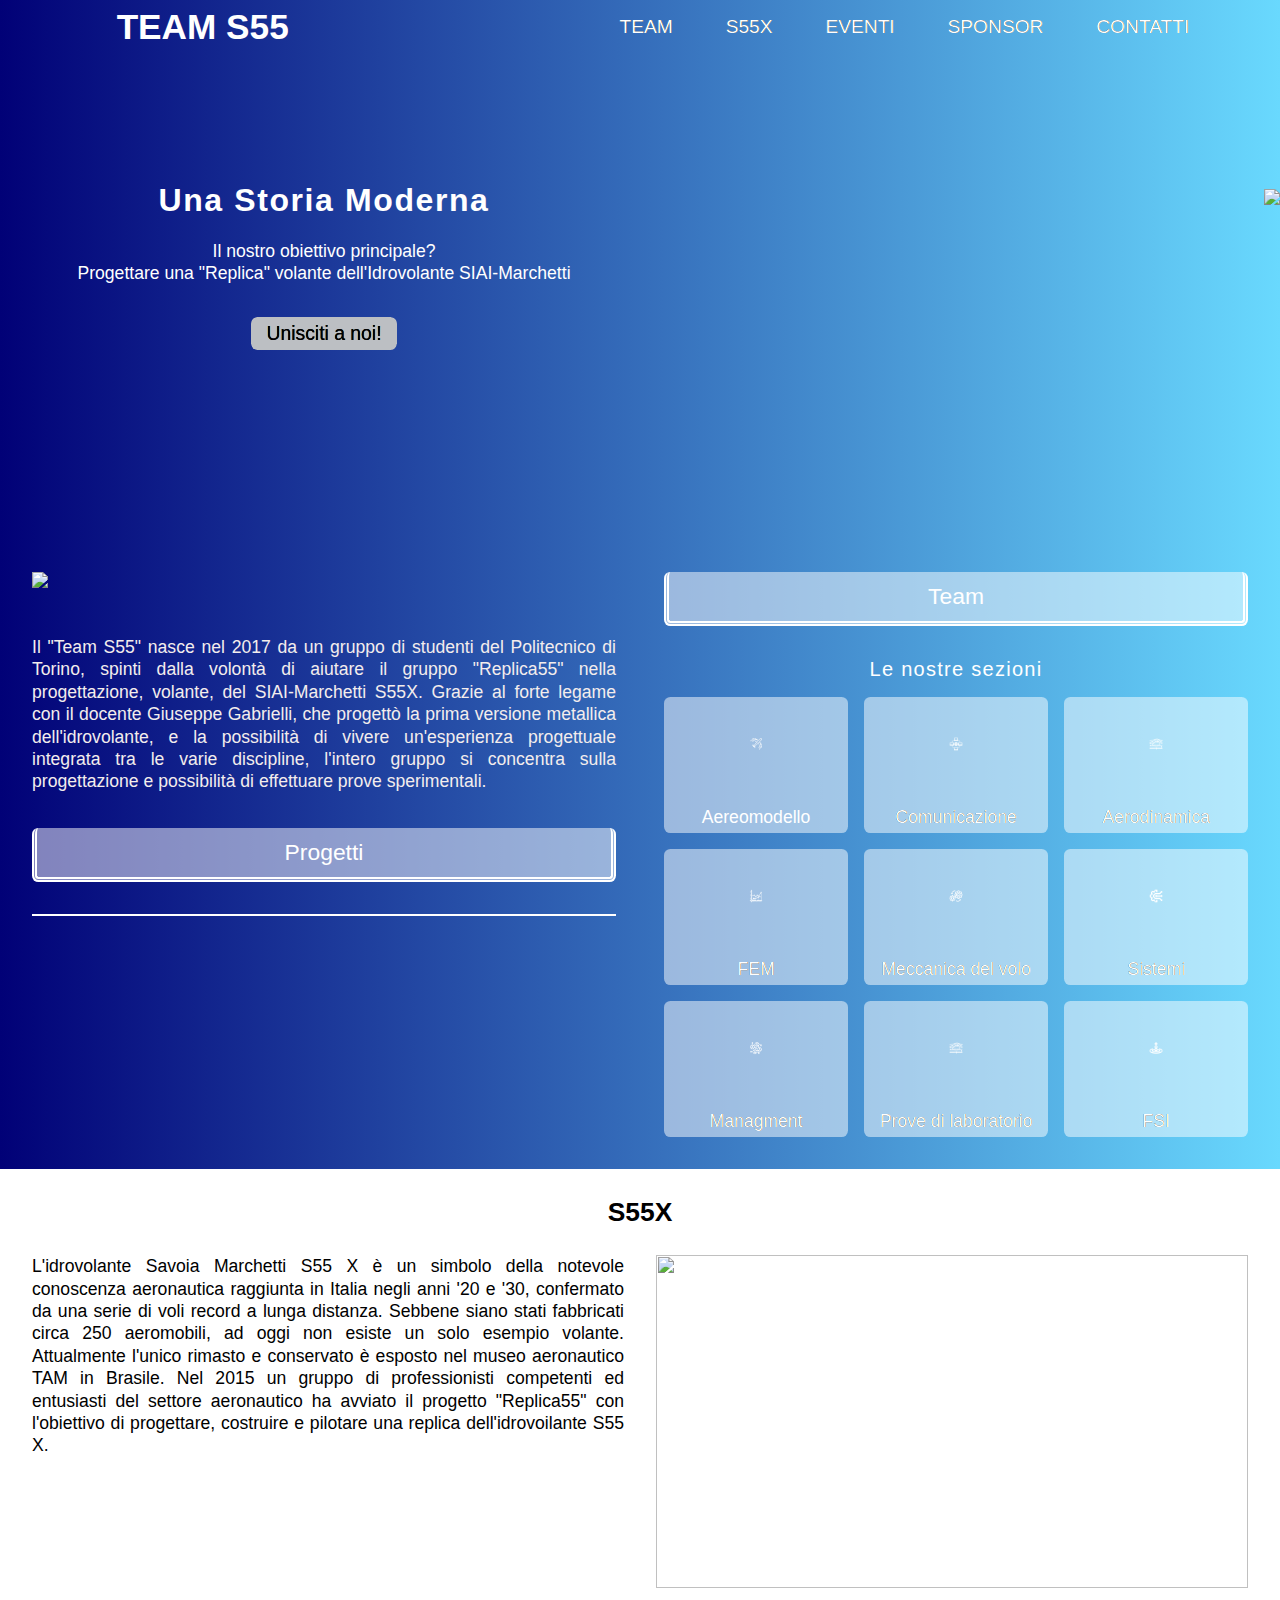
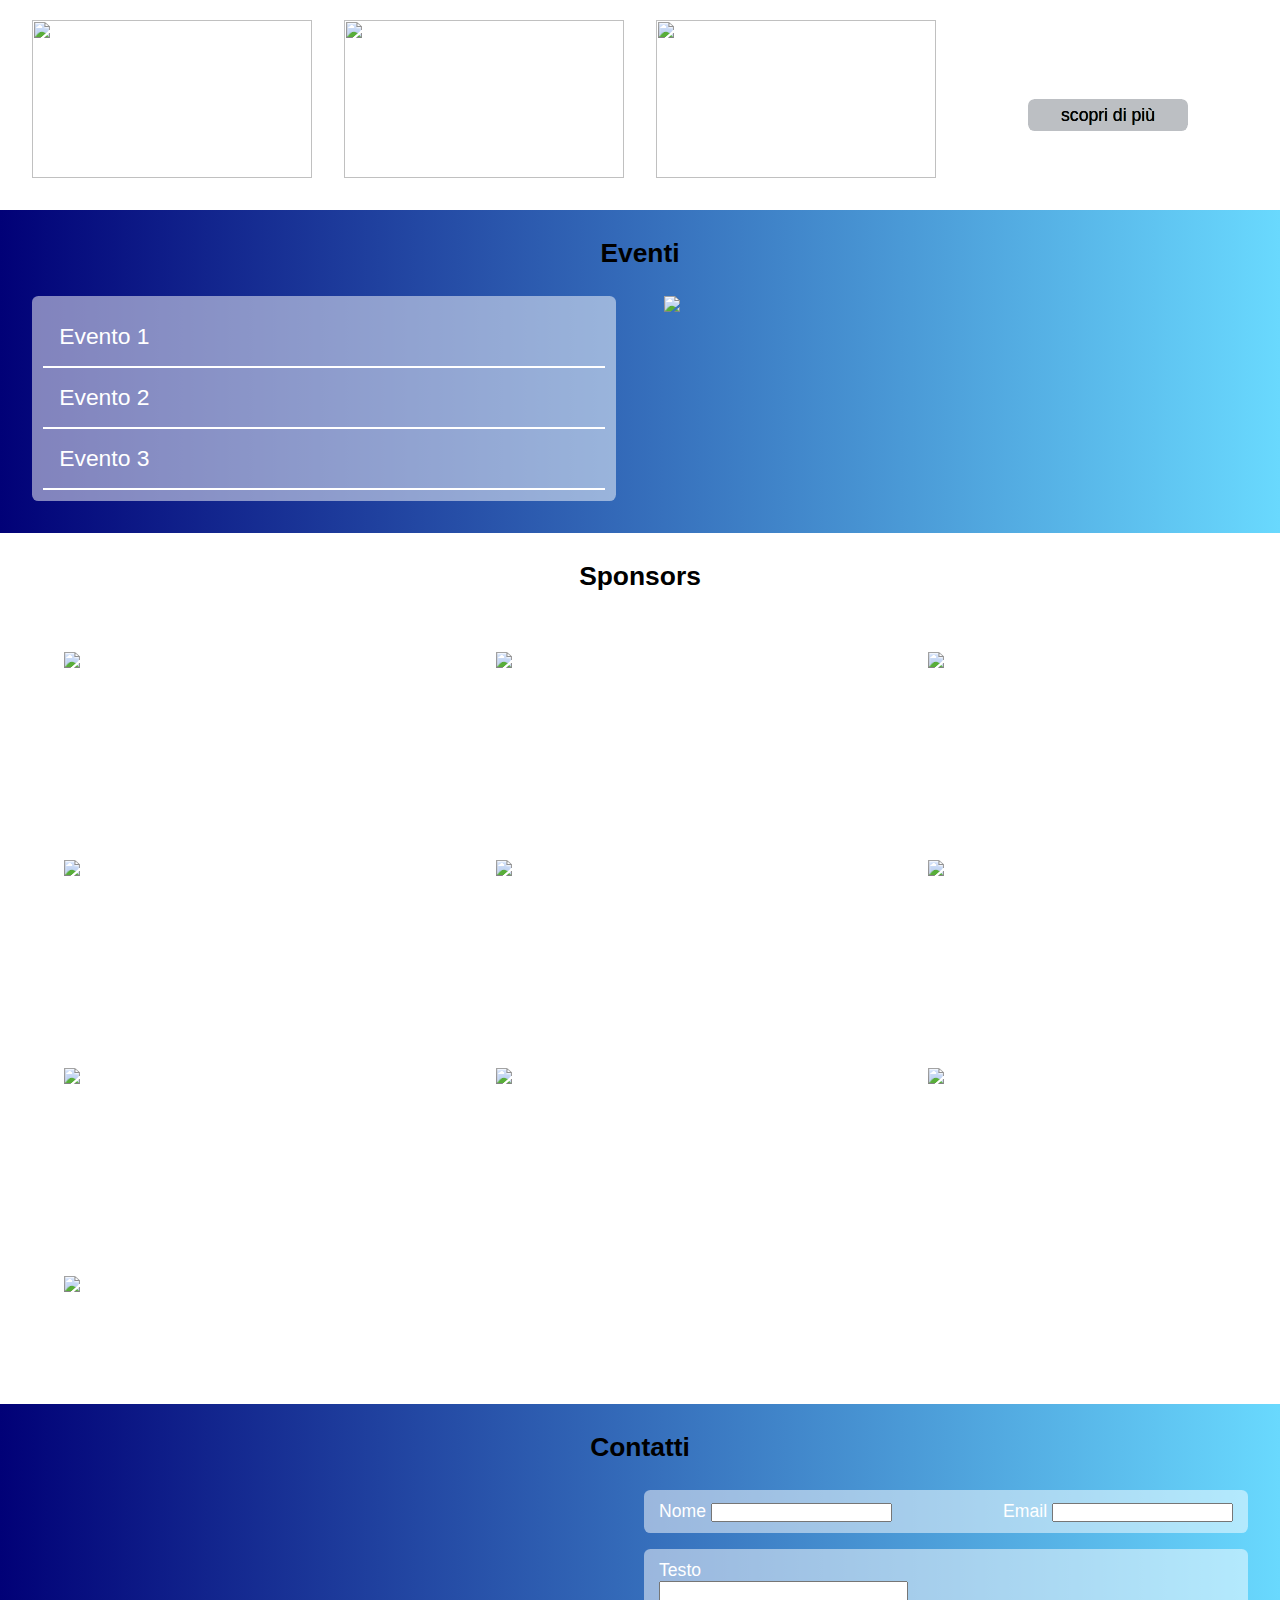
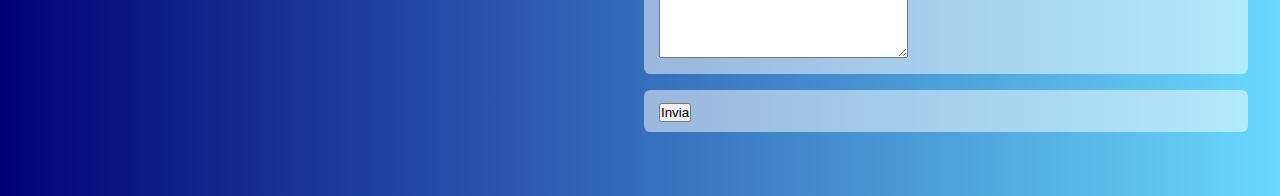
==== index.html @ 8d5e6016 "update 26 sept" ====
<!DOCTYPE html>
<html lang="en">
<head>
    <meta charset="UTF-8">
    <meta http-equiv="X-UA-Compatible" content="IE=edge">
    <meta name="viewport" content="width=device-width, initial-scale=1.0">
   
    <link href ="css/bootstrap-grid.min.css" rel ="stylesheet">
    <script src="js/bootstrap.bundle.js"></script>
    <title>S55</title>
    <link rel="stylesheet" href="index.css">
</head>
<body>
    <div class = "navigation-bar blue-bg ">
        <h1 class = "team-s55">Team S55</h1>
        <input type="checkbox" id = "nav-toggle" class = "nav-toggle">
        <nav>
            <ul class = "links">
                <li><a class="sottolineatura voci" href="#team-description">Team</a></li>
                <li><a class="sottolineatura voci" href="#s55-history">S55x</a></li>
                <li><a class="sottolineatura voci" href="#events">Eventi</a></li>
                <li><a class="sottolineatura voci" href="#sponsor-team">Sponsor</a></li>
                <li><a class="sottolineatura voci" href="#form">Contatti</a></li>
            </ul>
        </nav>
        <label for ="nav-toggle" class="nav-toggle-label">
            <span></span>
        </label>
    </div>
   
    <!-- first introductory page-->
    <header class ="par1 blue-bg">
        <div class="intro stop-growth">
            <h2 class = "title">Una Storia Moderna</h2>
            <p>Il nostro obiettivo principale? <br>Progettare una "Replica" volante dell'Idrovolante SIAI-Marchetti</p>
        <a class="sottolineatura small-button" href="">Unisciti a noi!</a>
        </div>
        <img class = "logo" src= "immagini/Logo_TeamS55_Bianco_Azzurro.png">  
    </header>
    <!--main content of the page organized in 5 different sections (one for each link of the nav)-->
    <main>
        <section id = "team-description" class="blue-bg">
            <div class = "two-cols stop-growth">
                <div class = "container1">
                    <input class="hidden" type="radio" id ="team" name ="com-scomp" checked>
                    <div class="sezioniii">
                        <img src="./img/foto-team.jpg">
                        <p class = "paragrafo">
                            Il "Team S55" nasce nel 2017 da un gruppo di studenti del Politecnico di Torino,
                            spinti dalla volontà di aiutare il gruppo "Replica55" nella progettazione, 
                            volante, del SIAI-Marchetti S55X. Grazie al forte legame con il docente Giuseppe 
                            Gabrielli, che progettò la prima versione metallica dell'idrovolante, e la 
                            possibilità di vivere un'esperienza progettuale integrata tra le varie discipline, 
                            l'intero gruppo si concentra sulla progettazione e possibilità di effettuare prove sperimentali.
                        </p>
                    </div>
                    <input class="hidden" type="radio" id ="aereomodello" name ="com-scomp">
                    <div class="sezioniii">
                        <img src="./img/foto-team.jpg">
                        <p class = "paragrafo">
                            La sezione Aeromodello si occupa della gestione e dell'implementazione dei CAD dell’aeromodello 
                            dell’idrovolante SIAI Marchetti S55 X, gestendo contemporaneamente la realizzazione ed 
                            assemblaggio dell’aeromodello tramite l’utilizzo di stampe 3D, fibra di carbonio, fibra 
                            di vetro ed altri materiali per la lavorazione di compositi.
                        </p>
                    </div>

                    <div>
                        <h2 class ="big-button">Progetti</h2>
                        <hr color="white" noshade>
                    </div> 
                </div>
                <!--markup of the buttons-->
                <div class = "container2">
                    <label for="team">
                        <h2 class = "big-button">Team</h2>
                    </label>
                    <div class="didascalia">Le nostre sezioni</div>
                    <ul class="grid3x3 team-sections">
                        <li>
                            <label for="aereomodello">
                                <img src="./img/sezioni/icona_aeromodello_png.png">
                                <span>Aereomodello</span>
                            </label>
                        </li>
                        <li>
                            <a class="sottolineatura" href="#">
                                <img src="./img/sezioni/icona_comunicazione_png.png">
                                <span>Comunicazione</span>
                            </a>
                        </li>
                        <li>
                            <a class="sottolineatura" href="#">
                                <img src="./img/sezioni/icona_aerodinamica_png.png">
                                <span>Aerodinamica</span>
                            </a>
                        </li>
                        <li>
                            <a class="sottolineatura" href="#">
                                <img src="./img/sezioni/icona_fem_png.png">
                                <span>FEM</span>
                            </a>
                        </li>
                        <li>
                            <a class="sottolineatura" href="#">
                                <img src="./img/sezioni/icona_meccanica_png.png">
                                <span>Meccanica del volo</span>
                            </a>
                        </li>
                        <li>
                            <a class="sottolineatura" href="#">
                                <img src="./img/sezioni/icona_sistemi_png.png">
                                <span>Sistemi</span>
                            </a>
                        </li>
                        <li>
                            <a class="sottolineatura" href="#">
                                <img src="./img/sezioni/icona_management_png.png">
                                <span>Managment</span>
                            </a>
                        </li>
                        <li>
                            <a class="sottolineatura" href="#">
                                <img src="./img/sezioni/icona_aerodinamica_png.png">
                                <span>Prove di laboratorio</span>
                            </a>
                        </li>
                        <li>
                            <a class="sottolineatura" href="#">
                                <img src="./img/sezioni/icone_fsi_png.png">
                                <span>FSI</span>
                    
                            </a>
                        </li>
                    </ul>
                </div>
            </div>
        </section>
        <section>
            <div id = "s55-history" class = "stop-growth">
                <h2>S55X</h2>
                <div class="cols-4">
                    <p class="span-2">
                        L'idrovolante Savoia Marchetti S55 X è un simbolo della notevole conoscenza 
                        aeronautica raggiunta in Italia negli anni '20 e '30, confermato da una serie 
                        di voli record a lunga distanza. Sebbene siano stati fabbricati circa 250 
                        aeromobili, ad oggi non esiste un solo esempio volante. Attualmente l'unico 
                        rimasto e conservato è esposto nel museo aeronautico TAM in Brasile. Nel 2015 
                        un gruppo di professionisti competenti ed entusiasti del settore aeronautico 
                        ha avviato il progetto "Replica55" con l'obiettivo di progettare, costruire 
                        e pilotare una replica dell'idrovoilante S55 X. 
                    </p>
                    <div class="wrap-img span-2">
                        <img class="span-2" src="./immagini/seaplane.jpg"> 
                    </div>
                    <div class="wrap-img"><img src="./immagini/cartina1.jpg"> </div>
                    <div class="wrap-img"><img src="./immagini/cartina2.jpg"></div>
                    <div class="wrap-img"><img src="./immagini/cartina3.jpg"></div>
                    <a class="sottolineatura" href="">scopri di più</a>
            </div>
            </div>
        </section>
        <section id = "events" class = "blue-bg">
            <h2>Eventi</h2>
            <div class = "two-coll-event stop-growth">
                <div class = "events">
                    <ul class="list-group list-group-flush">
                       
                            <li class="list-group-item">
                                Evento 1                     
                            </li>
                           
                        
                        <hr color="white" noshade>
                        <li class="list-group-item">Evento 2</li><hr color="white" noshade>
                        <li class="list-group-item">Evento 3</li><hr color="white" noshade>
                     </ul>
                    </div>
                <div>
                    <img src="./immagini/1.provaSpe.png">
                </div>
            </div>
        </section>
        <section id = "sponsor-team">
            <h2>Sponsors</h2>
            <div class = "sponsors stop-growth">
                <div class = container-img><img src="./immagini/Politecnico_di_Torino_Logo.png"></div>
                <div class = container-img><img src="./immagini/Altair.png"></div>
                <div class = container-img><img src="./immagini/Replica_Logo.png"></div>
                <div class = container-img><img src="./immagini/Ellena.png"></div>
                <div class = container-img><img src="./immagini/Siemens.jpg"></div>
                <div class = container-img><img src="./immagini/hpc.jpeg"></div>
                <div class = container-img><img src="./immagini/AdesGroup.png"></div>
                <div class = container-img><img src="./immagini/SPEM.png"></div>
                <div class = container-img><img src="./immagini/mike_compositi.png"></div>
                <div class = container-img><img src="./immagini/BETA_Logo.png"></div>
            </div>
        </section>
        <!--form-->
        <section id = "form" class="blue-bg">
            <div class="stop-growth">
                <h2>Contatti</h2>
                <div class = "double-col">
                    <div class = "maps">
                        <iframe src="https://www.google.com/maps/embed?pb=!1m18!1m12!1m3!1d2818.153163413946!2d7.660182915169027!3d45.06240397909824!2m3!1f0!2f0!3f0!3m2!1i1024!2i768!4f13.1!3m3!1m2!1s0x478620b85cabc337%3A0xd97006264fbdaf1b!2sPolitecnico%20di%20Torino!5e0!3m2!1sit!2sit!4v1663672976585!5m2!1sit!2sit" width="250" height="200" style="border:0;" allowfullscreen="" loading="lazy" referrerpolicy="no-referrer-when-downgrade"></iframe>
                    </div>
                    <div class = "contatti">
                        <div class = "four-rows">
                            <div class = "textbox contacts">
                                <div class = "nome">
                                    <label>Nome</label>
                                    <input type="text"/>
                                </div>
                                <div class = "email">
                                    <label>Email</label>
                                    <input type="email"/>
                                </div> 
                            </div>
                            <div class = "textbox">
                                <label>Testo</label> <br>
                                <textarea rows="5" cols = "29">
                                </textarea> 
                            </div>
                            <div class = "textbox"> <input type="submit"value="Invia"/></div>
                            <div>
                                <div class="image-div">
                                    <img class="social-logo" src="./immagini/facebook.png">
                                </div>
                                <div class="image-div">
                                    <img class="social-logo" src="./immagini/instagram.png">
                                </div>
                                <div class="image-div">
                                    <img class="social-logo" src="./immagini/LINKEDIN-LOGOPNG1.png">
                                </div>
                            </div>
                        </div>
                        
                    </div> 
                </div> 
            </div>   
        </section>
    </main>
    <button id = "back-to-top" class="back-to-top"><img src = "immagini/up-chevron.png"></button>
    <script src="main.js"></script>
</body>
</html>
---- index.css ----
/*reset everything*/
* {
    margin: 0;
    padding: 0;
    box-sizing: border-box;
    
}
/* background*/

.blue-bg {
    background: linear-gradient(to right, rgb(1, 1, 119), rgb(105, 217, 254) );
}

/*buttons general style*/

.sottolineatura {
    text-decoration: none;
    --s: 0.15em;   /* the thickness of the line */
    --c: rgb(1, 1, 119); /* the color */
    
    color: #0000;
    padding-bottom: var(--s);
    background: 
      linear-gradient(90deg,var(--c) 50%,#000 0) calc(100% - var(--_p,0%))/200% 100%,
      linear-gradient(var(--c) 0 0) 0% 100%/var(--_p,0%) var(--s) no-repeat;
    -webkit-background-clip: text,padding-box;
            background-clip: text,padding-box;
    transition: 0.5s;
}

.sottolineatura:hover{
    --_p: 100%
}

.stop-growth {
    display: block;
    max-width: 130ch;
    margin-left: auto;
    margin-right: auto;
}

.small-button {
    place-self: center;
    background-color: #bcbfc3;
    color: black;
    padding: 5px 15px;
    text-decoration: none;
    border-radius: .4rem;
    cursor: pointer;
    display: inline-block;
}

/*navbar*/


.navigation-bar{
    text-align: center;
    position: absolute;
    z-index: 999;
    width: 100%;
    padding: 1rem;
}

.nav-toggle-label span,
.nav-toggle-label span::before,
.nav-toggle-label span::after {
    display: block;
    background: white;
    height: 2px;
    width: 1.8em;
    border-radius: 2px;
    position: relative;
}

.nav-toggle-label span::before,
.nav-toggle-label span::after{
    content: '';
    position: absolute;
}


.nav-toggle-label span::before{
    bottom: 7px;
}

.nav-toggle-label span::after{
    top:7px
}


nav {
    margin-top: 1rem;
    position: absolute;
    text-align: left;
    top: 50%;
    width: 100%;
    transform: scale(1,0);
    transform-origin: top;
    transition: transform 400ms ease-in-out;
}

.nav-toggle {
    display: none;
}

.nav-toggle-label {
    position: absolute;
    top:0;
    left:0;
    margin-left: 1.5em;
    
    height: 100%;
    display: flex;
    align-items: center;
}



nav ul {
    margin: 0;
    padding: 0;
    list-style: none;
}

nav li {
    margin-bottom: 1em;
    margin-left: 1em;

}

nav a {
    color: white;
    text-decoration: none;
    font-size: 1.2rem;
    font-family:Arial, Helvetica, sans-serif;
    text-align: justify;
    text-transform: uppercase;
    opacity: 0;
    transition: opacity 150ms ease-in-out;

}
.voci {
    color: white;
}

.team-s55 {
    color: white;
    text-decoration: none;
    font-size: 2.2rem;
    font-family:Arial, Helvetica, sans-serif;
    text-transform: uppercase;
}

.nav-toggle:checked ~ nav {
    transform: scale(1,1);
    background-color: rgba(256, 256, 256,0.2);
    -webkit-backdrop-filter: blur(5px);
    backdrop-filter: blur(5px);
}

.nav-toggle:checked ~ nav a {
    opacity: 1;
    transition: opacity 250ms ease-in-out 250ms;
    
}



/*adapt to larger screens*/
@media (min-width: 1100px) {
    .nav-toggle-label{
        display: none;
    }

    .navigation-bar{
        display: grid;
        grid-template-columns: 5fr auto minmax(800px,3fr) 1fr;
    }

    nav {
        all: unset;
        grid-column: 3/4 ;
        display: flex;
        justify-content: flex-end;
        align-items: center;

    }
    
    nav a {
        opacity: 1;
    }

    nav ul {
        display: flex;
        flex-direction: row;
       
    }

    nav li {
        margin-left:3em;
        margin-bottom: 0;
       
    }
}

/*back to top button*/
.back-to-top{
    display: none;
    position: fixed;
    bottom: 20px;
    right: 20px;
    font-size: 1fr;
    cursor: pointer;
    outline: none;
    border: 3px solid  rgb(1, 1, 119);
    background-color: rgba(105, 217, 254, 0.5);
    border-radius: 50%;
    transition-duration: 0.2s;
    transition-timing-function: ease-in-out;
}

.back-to-top img {
    object-fit: cover;
    display: block;
    height: 1rem;
    align-items: center;
    margin-left: unset;
}
/*introductory page styling*/

.intro{
    margin-top: 10rem;
    text-align: center;
}

header img {
    position: absolute;
    bottom: 0;
    right: 0;
    max-width: 100%;
    max-height: 75%;
    display: block;
    margin-left: auto;
}

header a{
    background-color: #858ea8;
    color: white;
    font: 1.1em sans-serif;
    padding: 10px 17px;
    text-decoration: none;
    border-radius: .4rem;
    cursor: pointer;
    display: inline-block;
    
}
body {
    font-family:Arial, Helvetica, sans-serif;
    color: black;
    font-size: 1.1rem;
    text-align: justify;
    line-height: 1.4rem;
}


.par1{
    color:white;
    height: 60vh;
    position: relative;
    padding: 2rem;
    display: grid;
    grid-template-columns: 1fr 1fr;
    column-gap: 3rem;
    
}


h2 {
    margin-bottom: 2rem;
    text-align: center;
    
}

.title {
    line-height: 1rem;
    font-weight: bold;
    font-size: 2rem;
    letter-spacing: 0.1rem;
}

.logo{
    object-fit: cover;
    display: block;
    height: 65%;
}

.big-button{
    background-color: #ffffff80;
    color: white;
    font: 1.3em sans-serif;
    padding: 0.7rem;
    border-radius: .4rem;
    border-left-style: double;
    border-bottom-style: double;
    border-right-style: double;
    border-width: 0.35rem;
}

.par1 p{
    margin-bottom: 2rem;
    font-size: 1.1rem;
}

section {
    padding: 2rem;
}


/*making it responsive*/

@media (max-width:50rem){
    .par1{
        display: flex;
        flex-direction: column;
        align-items: center;
        align-self: center;
        height: unset;
    }

    .par1 img{
        position: relative;
        /* margin-left: unset; */
        margin-top: 0.7rem;
    }

    .title {
        font-weight: bold;
        font-size: 1.6rem;
    }
    .par1 a {
        padding: 0.7rem;
    }

    .logo{
        object-fit: cover;
        display: block;
        height: 17rem;
        align-items: center;
        margin-left: unset;
    }
}

/*section team styling*/

.container1 p {
    padding-top: 3rem;
}

.two-cols {
    color: #f3eded;
    display: grid;
    grid-template-columns: 1fr 1fr;
    column-gap: 3rem;
}

.two-cols img{
    position: relative;
    width: 100%;
    object-fit: cover;
    display: block;
}

.didascalia {
    color: white;
    text-align: center;
    font-size: 1.25rem;
    letter-spacing: 0.08rem;
}

.hidden {
    position: absolute;
    top: 0;
    left: 0;
    width: 0;
    height: 0;
    opacity: 0;
    transform: scale(0);
}

.paragrafo {
    margin-bottom: 2.2rem;
}

.grid3x3 {
    margin-top: 1rem;
    display: grid;
    grid-template-columns: repeat(3, 1fr);
    grid-template-rows: repeat(3, 1fr);
    gap: 1rem;
}

.team-sections {
    list-style: none;
}
.team-sections > li {
    background-color: #ffffff80;
    border-radius: .4rem;
}
.team-sections > li > label,
.team-sections > li > a {
    display: flex;
    flex-direction: column;
    align-items: center;
    padding: .3rem;
    border-radius: .4rem;
}
.team-sections img {
    height: 6rem;
    width: 6rem;
    object-fit: cover;
    display: block;
}

.team-sections span {
    color: white;
    display: block;
    text-align: center;
    padding-top: 0.5rem;
}   


.container1 {
    position: relative;
}
.sezioniii{
    display: none;
}
input:checked + div {
    display: block;
}

.container2 label {
    margin: 0;
}
    

/*making it resposive*/
@media (max-width:50rem) {
    
    .two-cols {
        display: flex;
        flex-direction: column;
    }

    .container1 p {
        padding-top: 1.7rem;
    }

    .container2 h2 {
        margin-top: 1.7rem;
    }

    .grid3x3 {
        display: flex;
        flex-direction: column;
    }
}

/* s55x */

.cols-4 {
    display: grid;
    grid-template-columns: repeat(4, 1fr);
    max-width: 100%;
    gap: 2rem;
}
.span-2 {
    grid-column: span 2;
}
.cols-4 a {
    place-self: center;
    background-color: #bcbfc3;
    color: black;
    padding: 5px 15px;
    text-decoration: none;
    border-radius: .4rem;
    cursor: pointer;
    display: inline-block;
    margin-top: 2rem;
    height: 2rem;
    width: 10rem;
    text-align: center;
}
.wrap-img {
    width: 100%;
    padding-top: 56.25%;
    position: relative;
  
}
.wrap-img > img {
    position: absolute;
    inset: 0;
    width: 100%;
    height: 100%;
    object-fit: cover;
}


/*making it responsive*/

@media (max-width:50rem) {
    .cols-4{
        display: flex;
        flex-direction: column;
        flex-wrap: wrap;
    }
}

/*sponsor section styling*/

.sponsors {
    display: grid;
    grid-template-columns: repeat(3,1fr);
    gap: 5rem;
    align-items: center;
}

.sponsors img {
    display: flex;
    padding: 2rem;
    flex-wrap: wrap;
    height: 8rem;
    width: auto;
    object-fit: cover;
    display: block;
    align-items: center;
    background-color: white;
    
}


/*making it responsive*/
@media (min-width:50rem) and (max-width: 70rem){
    .sponsors{
        display: grid;
        grid-template-columns: repeat(2,1fr);
    }

    .sponsors img{
        align-self: center;
        width: 20rem;
        padding: 1rem;
        height: auto;
    }
}

@media (max-width:50rem){
    .sponsors img{
        align-self: center;
        width: 20rem;
        padding: 1rem;
        height: auto;
    }

    .sponsors{
        margin-right: 0em;
        display: flex;
        flex-direction: column;
        flex-wrap: wrap;
    }

}

/*eventi section styling*/
.two-coll-event {
    color: white;
    display: grid;
    grid-template-columns: repeat(2,1fr);
    column-gap: 3rem;
}

.two-coll-event img {
    position: relative;
    width: 100%;
    object-fit: cover;
    display: block;
}

.events{
    background-color: #ffffff80;
    color: white;
    font: 1.3em sans-serif;
    padding: 0.7rem;
    border-radius: .4rem;
    border-width: 0.35rem;
}

.list-group-item{
    list-style: none;
    padding: 1rem;
    
}




/*making it responsive*/
@media (max-width:50rem) {
    .two-coll-event{
        display: flex;
        flex-direction: column;
        flex-wrap: wrap;
    }
    .events{
        margin-bottom: 3rem;
    }

} 



/*contatti section styling*/

.contatti{
    color: white;
}

.double-col{
    display: grid;
    grid-template-columns: 1fr 1fr;
    gap: 0.5rem;
}

.image-div{
    float:right;
    margin-right:10px;
    max-width: 20%;
    max-height: 20%;
  }
  

.social-logo{
    height: 1rem;
    width: 1rem;
    object-fit: cover;
    display: block;
}

.four-rows{
    display: grid;
    grid-template-rows: repeat(4, auto) ;
    gap: 1rem;
    align-items: center;
}

.textbox email {
    align-items: end;
}

.textbox {
    background-color: #ffffff80;
    border-radius: .4rem;
    align-items: center;
    padding: 10px 15px;
}

.contacts {
    display: flex;
    flex-direction: row;
    justify-content: space-between;
}



.maps {
    max-width: 300px;
    max-height: 200px;
}

/*making it responsive*/
@media (max-width:50rem) {
    .double-col {
        display: flex;
        flex-direction: column;
        align-self: center;
    }

    .four-rows {
        display: flex;
        flex-direction: column;
        align-items: center;
    }

.contacts{
    display: flex;
    flex-direction: column;
}

    .maps {
       align-self: center;
    }

    .social-logo{
        height: 1.5rem;
        width: 1.5rem;
        object-fit: cover;
        display: block;
    }

}
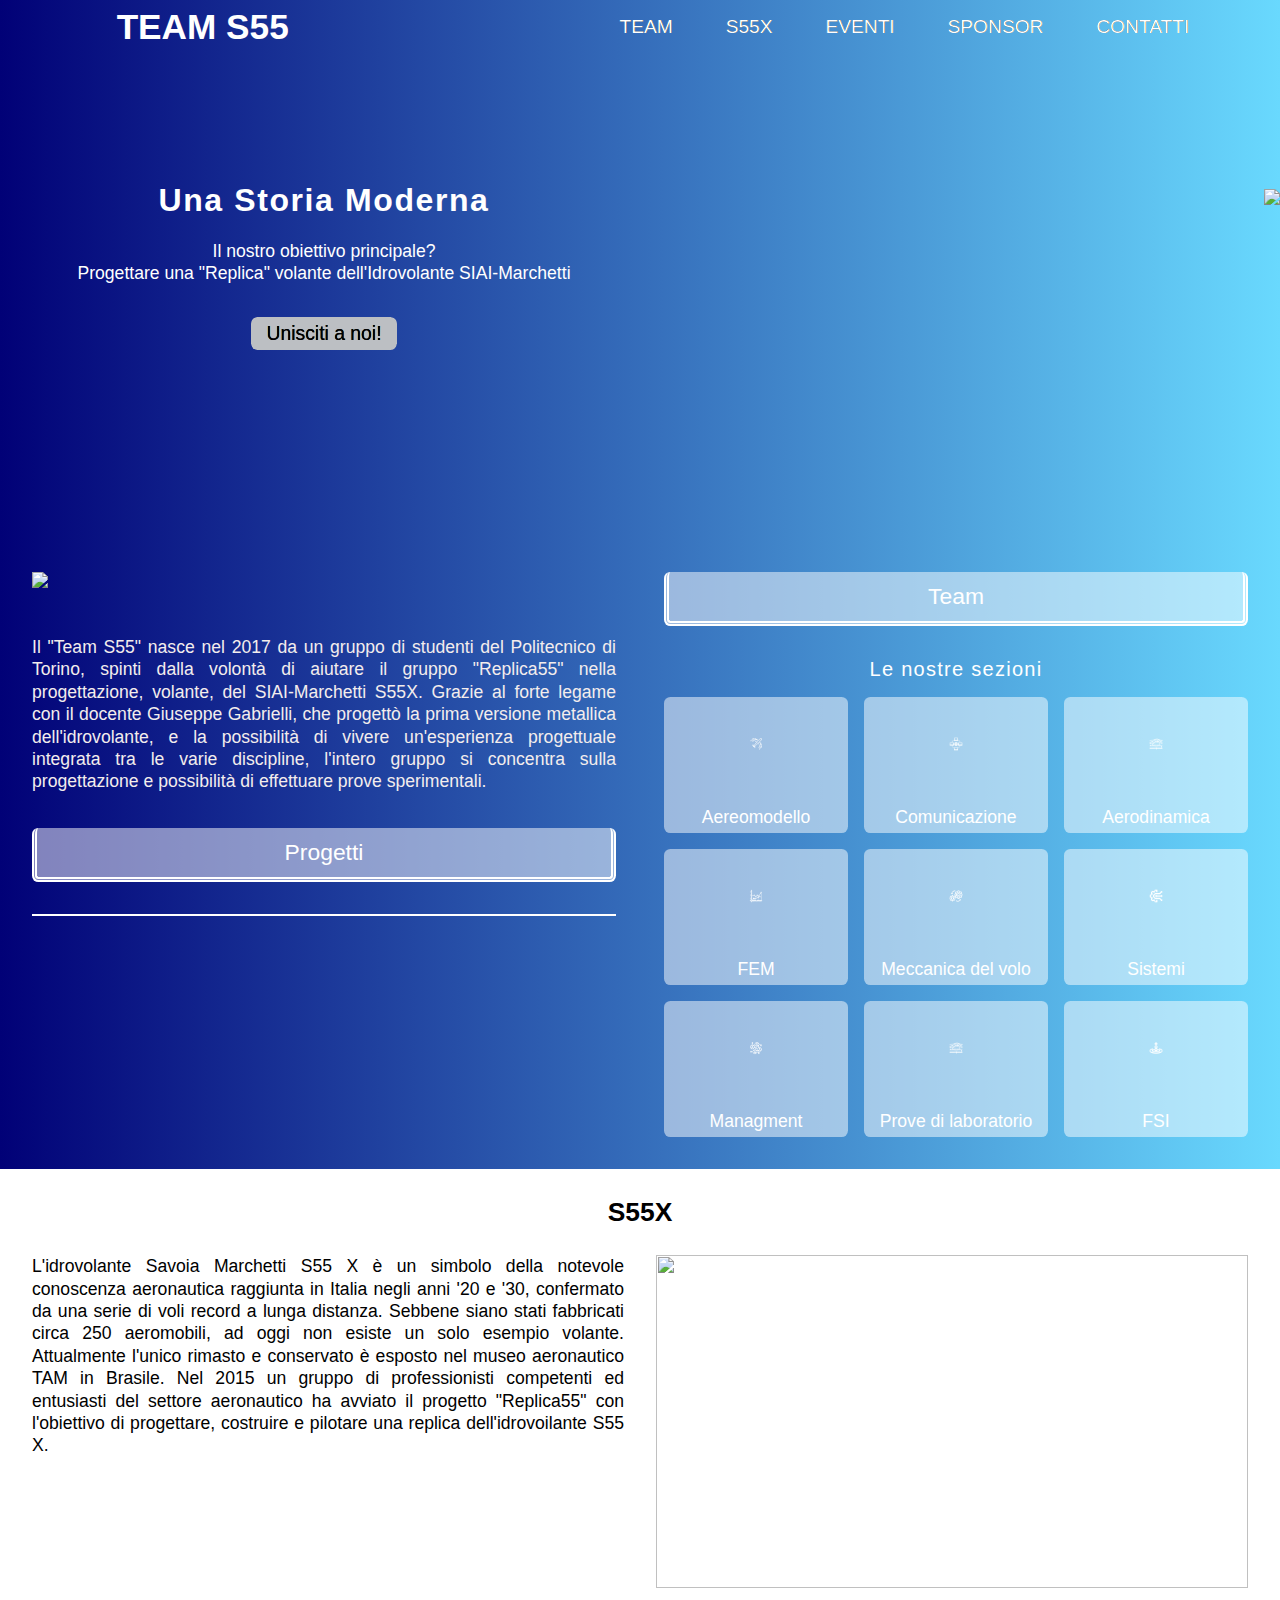
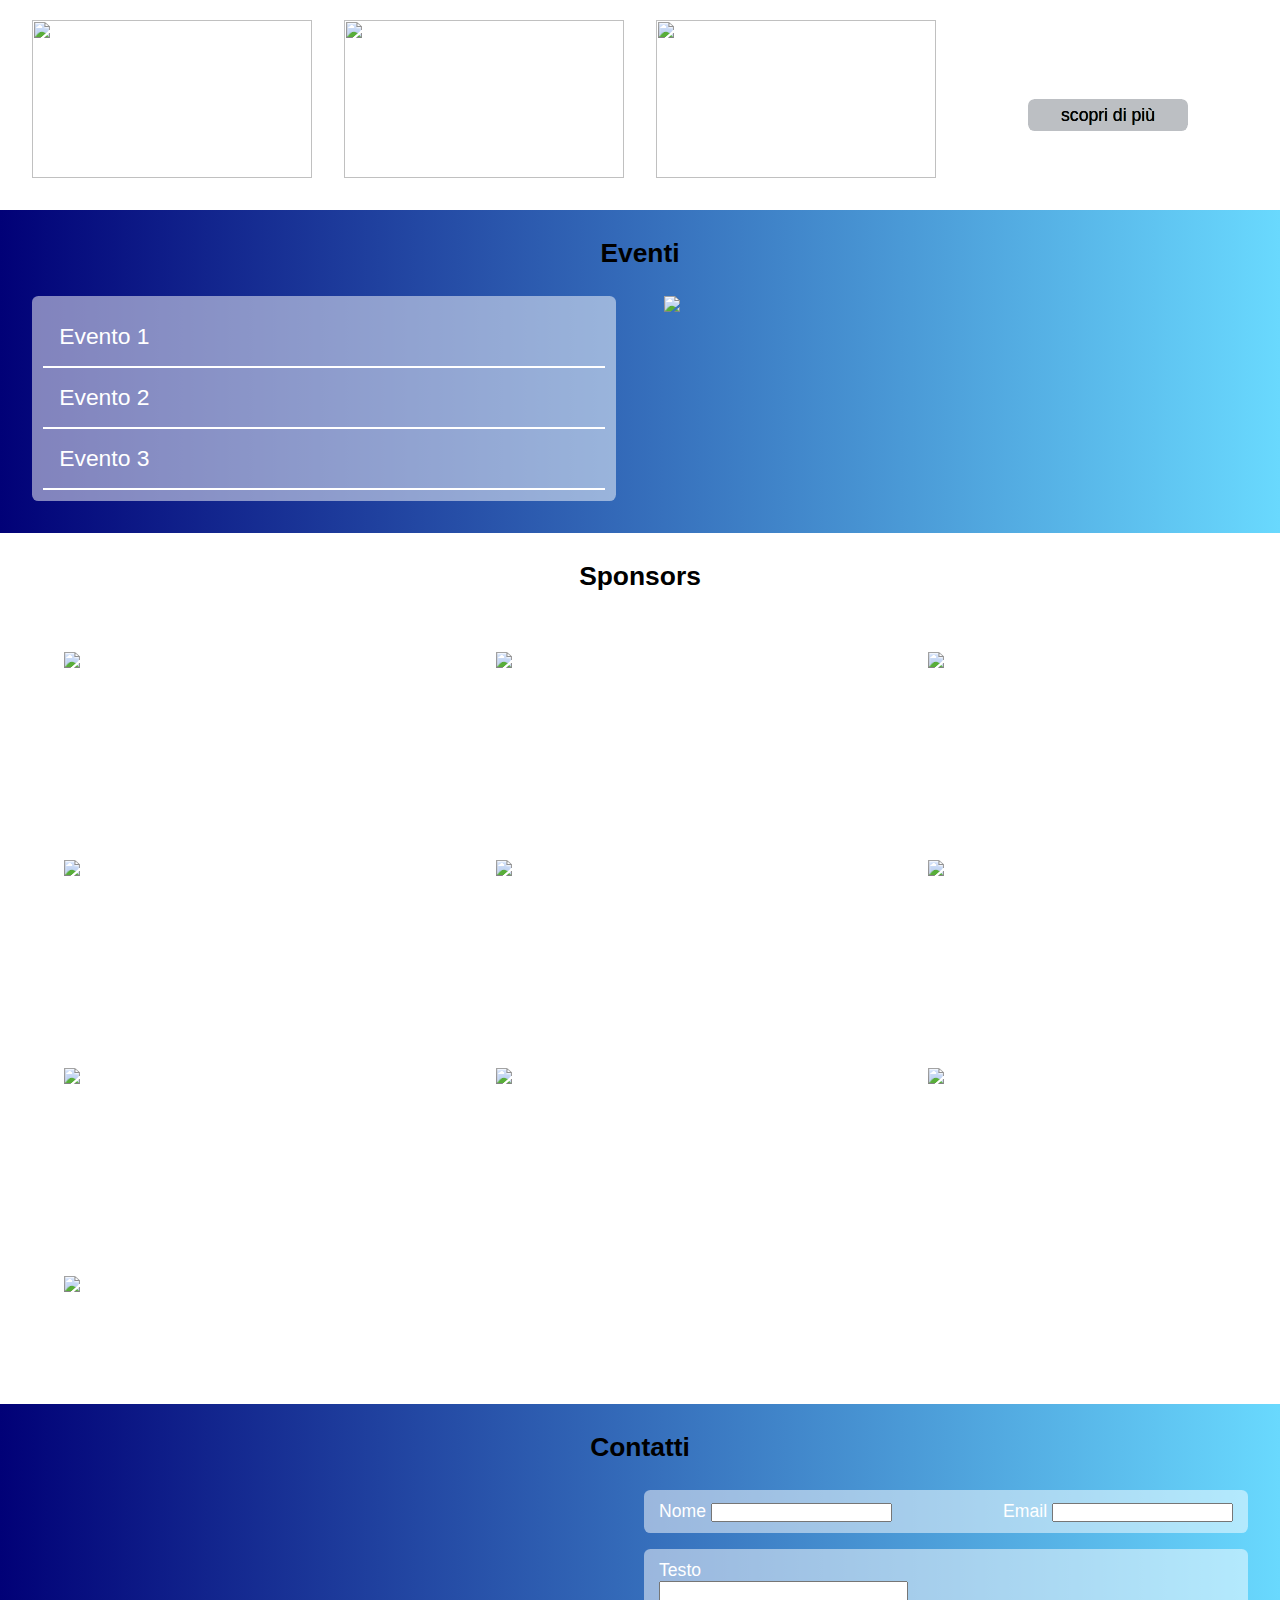
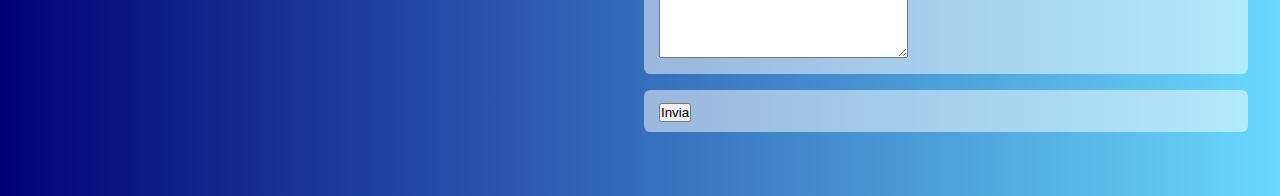
==== commit 994653d1: "desktop version section" ====
--- a/index.html
+++ b/index.html
@@ -64,6 +64,106 @@
                             di vetro ed altri materiali per la lavorazione di compositi.
                         </p>
                     </div>
+                    <input class="hidden" type="radio" id ="comunicazione" name ="com-scomp">
+                    <div class="sezioniii">
+                        <img src="./img/foto-team.jpg">
+                        <p class = "paragrafo">
+                            La sezione "Comunicazione" si occupa della promozione e modalità di fruizione di tutti i 
+                            progetti del team partendo dalla creazione grafica all’utilizzo di social e Web, organizza 
+                            e gestisce eventi legati al team e alla sua crescita. Lo scopo di questa sezione è permettere 
+                            al Team di farsi conoscere e raggiungere il pubblico in modo originale e diretto.   
+                        </p>
+                    </div>
+                    <input class="hidden" type="radio" id ="aereodinamica" name ="com-scomp">
+                    <div class="sezioniii">
+                        <img src="./img/foto-team.jpg">
+                        <p class = "paragrafo">
+                            La sezione "Aerodinamica" esegue analisi sull'aeromodello utilizzando software commerciali 
+                            di fluidodinamica computazionale (CFD), simulando il moto in diverse fasi di volo e secondo 
+                            diverse condizioni operative. L’utilizzo di queste analisi consente di valutare le proprietà 
+                            aerodinamiche, i coefficienti aerodinamici del velivolo e le distribuzioni di pressione 
+                            intorno al corpo al fine di valutare i carichi agenti.
+                        </p>
+                    </div>
+                    <input class="hidden" type="radio" id ="fem" name ="com-scomp">
+                    <div class="sezioniii">
+                        <img src="./img/foto-team.jpg">
+                        <p class = "paragrafo">
+                            La sezione "FEM" è responsabile dell'esecuzione delle analisi strutturali statiche e 
+                            dinamiche delle tre strutture principali oggetto di studio: modello full scale, aeromodello 
+                            (scala 1:8) e strutture di supporto per le prove di laboratorio. La sezione usufruisce del 
+                            supporto di aziende come BETA s.r.l. che ci fornisce le ricerche del software ANSA, utili 
+                            allo studio delle analisi.
+                        </p>
+                    </div>
+                    <input class="hidden" type="radio" id ="mdv" name ="com-scomp">
+                    <div class="sezioniii">
+                        <img src="./img/foto-team.jpg">
+                        <p class = "paragrafo">
+                            La sezione si occupa dello studio sull'effetto di azioni aerodinamiche e propulsive 
+                            sul velivolo in diverse condizioni di volo tramite
+                            modelli di calcolo per una valutazione preliminare delle
+                            prestazioni in volo dell'aeromodello. Essa integra i propri dati con 
+                            quelli della sezione Aerodinamica e svolge un monitoraggio costante
+                            del Weight & Balance del velivolo.
+                        </p>
+                    </div>
+                    <input class="hidden" type="radio" id ="sistemi" name ="com-scomp">
+                    <div class="sezioniii">
+                        <img src="./img/foto-team.jpg">
+                        <p class = "paragrafo">
+                            La sezione si occupa della progettazione dello schema elettrico e dei componenti
+                            elettronici che "danno vita" al velivolo tramite test di laboratorio per ogni componente 
+                            specifico e simulazioni numeriche con modelli matematici.
+                            Da quest'anno è nata l'esigenza di implementare un autopilota in grado
+                            di rendere il volo più sicuro che ci consentirà di rendere il volo completamente
+                            autonomo.
+                        </p>
+                    </div>
+                    <input class="hidden" type="radio" id ="managment" name ="com-scomp">
+                    <div class="sezioniii">
+                        <img src="./img/foto-team.jpg">
+                        <p class = "paragrafo">
+                            Da questa sezione prendono vita iniziative e progetti ben strutturati.
+                            Essa si occupa di tutta la gestione del team come: organizzazione del 
+                            budget, ricerca di partnership e collaborazioni, organizzazione di 
+                            eventi divulgativi, sportello di HR, comunicazione interna e 
+                            trasversale tra le varie sezioni 
+                        </p>
+                    </div>
+                    <input class="hidden" type="radio" id ="pdl" name ="com-scomp">
+                    <div class="sezioniii">
+                        <img src="./img/foto-team.jpg">
+                        <p class = "paragrafo">
+                            Si occupa di ideare, progettare e realizzare test di laboratorio.
+                            Raccoglie dati sul comportamento reale del velivolo, in scala, 
+                            sia per dare dei riferimenti alle valutazioni sulle capacità operative.
+                            In collaborazione con FSI, realizza una prova di impatto verticale
+                            di un cuneo flessibile in acqua
+                        </p>
+                    </div>
+                    <input class="hidden" type="radio" id ="fsi" name ="com-scomp">
+                    <div class="sezioniii">
+                        <img src="./img/foto-team.jpg">
+                        <p class = "paragrafo">
+                            La sezione Analisi interazioni fluido-struttura si occupa di indagare
+                            sul comportamento di diverse strutture a seguito di interazione
+                            tra lo scafo ed il fluido.
+                            Svolge studi sui possibili materiali dello scafo in relazione all'impatto
+                            durante l'atterraggio, fa attività di ricerca e scrittura di paper, studia
+                            le concentrazioni sulle pressioni dimensionanti la struttura.                            
+                        </p>
+                    </div>
+                    <input class="hidden" type="radio" id ="aereomodello" name ="com-scomp">
+                    <div class="sezioniii">
+                        <img src="./img/foto-team.jpg">
+                        <p class = "paragrafo">
+                            La sezione Aeromodello si occupa della gestione e dell'implementazione dei CAD dell’aeromodello 
+                            dell’idrovolante SIAI Marchetti S55 X, gestendo contemporaneamente la realizzazione ed 
+                            assemblaggio dell’aeromodello tramite l’utilizzo di stampe 3D, fibra di carbonio, fibra 
+                            di vetro ed altri materiali per la lavorazione di compositi.
+                        </p>
+                    </div>
 
                     <div>
                         <h2 class ="big-button">Progetti</h2>
@@ -84,53 +184,52 @@
                             </label>
                         </li>
                         <li>
-                            <a class="sottolineatura" href="#">
+                            <label for = "comunicazione">
                                 <img src="./img/sezioni/icona_comunicazione_png.png">
                                 <span>Comunicazione</span>
-                            </a>
-                        </li>
-                        <li>
-                            <a class="sottolineatura" href="#">
+                            </label>
+                        </li>
+                        <li>
+                            <label for ="aereodinamica">
                                 <img src="./img/sezioni/icona_aerodinamica_png.png">
                                 <span>Aerodinamica</span>
-                            </a>
-                        </li>
-                        <li>
-                            <a class="sottolineatura" href="#">
+                            </label>
+                        </li>
+                        <li>
+                            <label for = "fem">
                                 <img src="./img/sezioni/icona_fem_png.png">
                                 <span>FEM</span>
-                            </a>
-                        </li>
-                        <li>
-                            <a class="sottolineatura" href="#">
+                            </label>
+                        </li>
+                        <li>
+                            <label for = "mdv">
                                 <img src="./img/sezioni/icona_meccanica_png.png">
                                 <span>Meccanica del volo</span>
-                            </a>
-                        </li>
-                        <li>
-                            <a class="sottolineatura" href="#">
+                            </label>
+                        </li>
+                        <li>
+                            <label for = "sistemi">
                                 <img src="./img/sezioni/icona_sistemi_png.png">
                                 <span>Sistemi</span>
-                            </a>
-                        </li>
-                        <li>
-                            <a class="sottolineatura" href="#">
+                            </label>
+                        </li>
+                        <li>
+                            <label for = "managment">
                                 <img src="./img/sezioni/icona_management_png.png">
                                 <span>Managment</span>
-                            </a>
-                        </li>
-                        <li>
-                            <a class="sottolineatura" href="#">
+                            </label>
+                        </li>
+                        <li>
+                            <label for = "pdl">
                                 <img src="./img/sezioni/icona_aerodinamica_png.png">
                                 <span>Prove di laboratorio</span>
-                            </a>
-                        </li>
-                        <li>
-                            <a class="sottolineatura" href="#">
+                            </label>
+                        </li>
+                        <li>
+                            <label for ="fsi">
                                 <img src="./img/sezioni/icone_fsi_png.png">
                                 <span>FSI</span>
-                    
-                            </a>
+                            </label>
                         </li>
                     </ul>
                 </div>
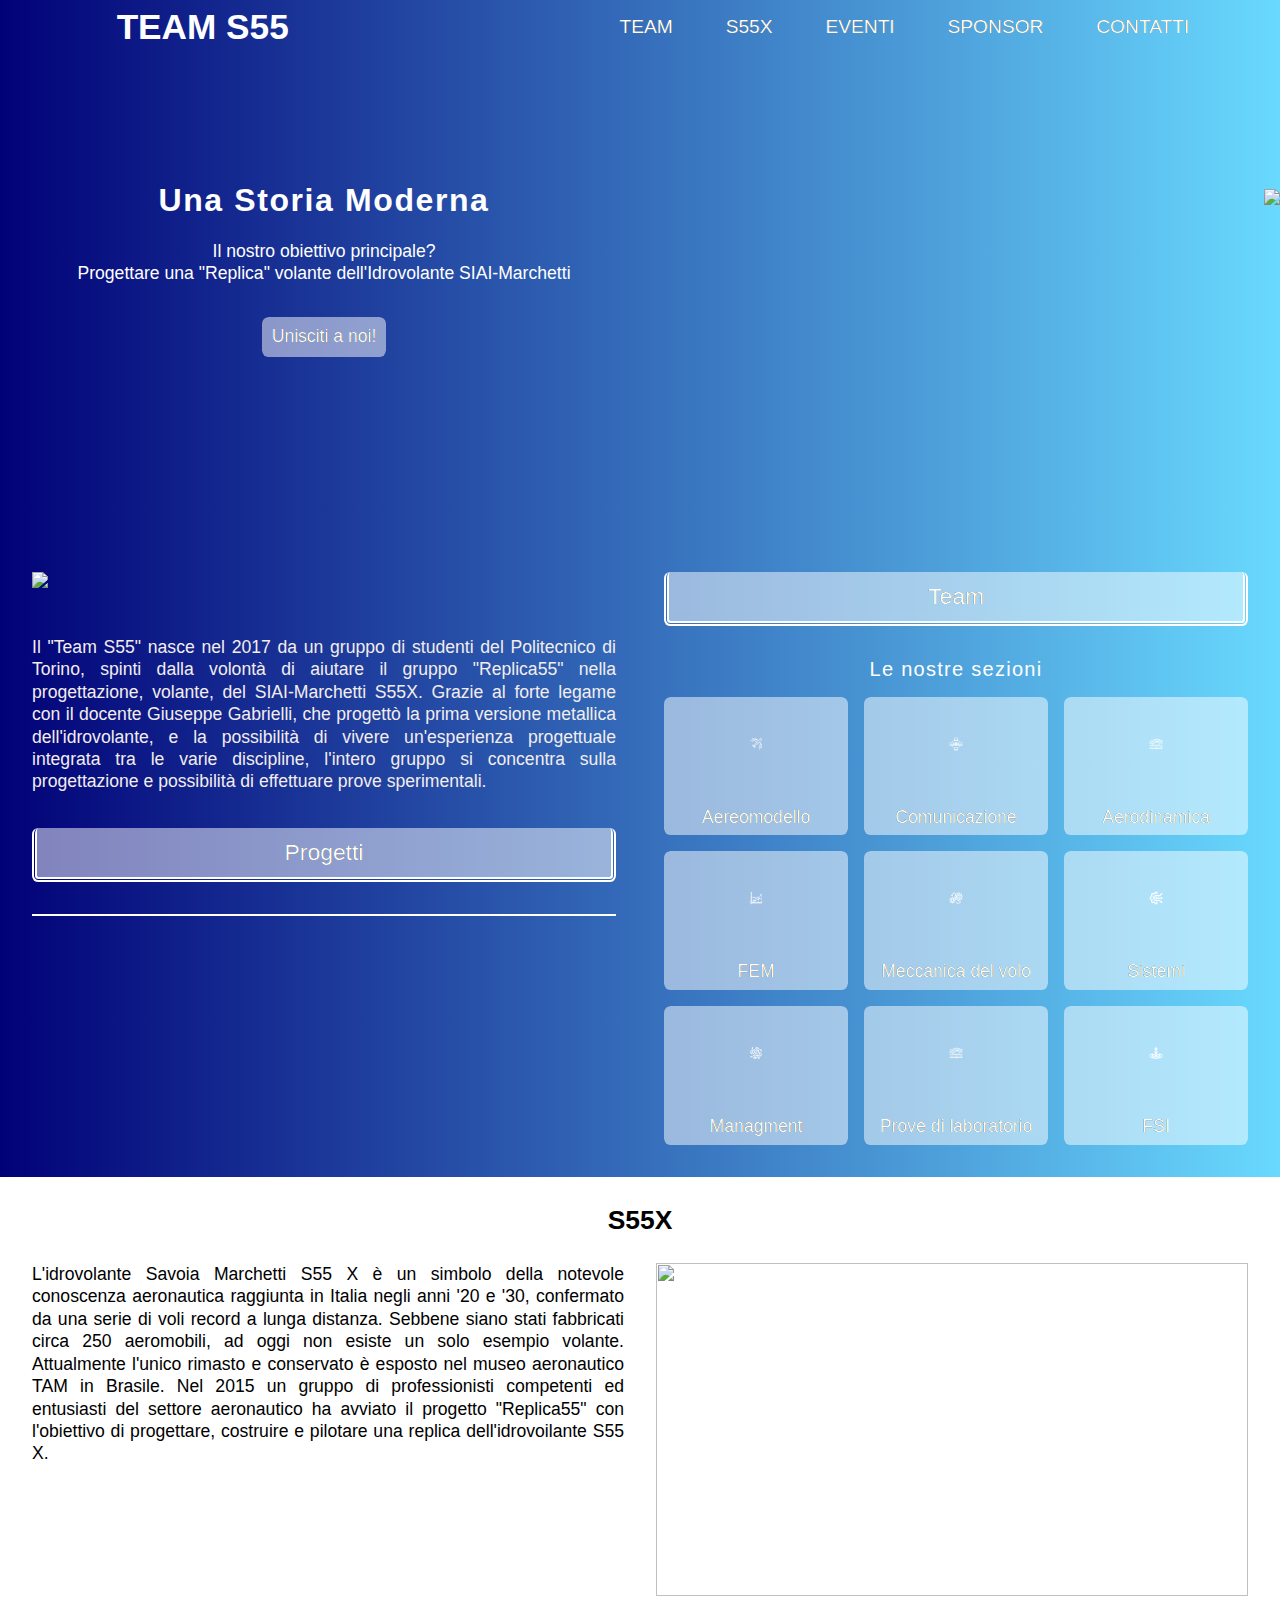
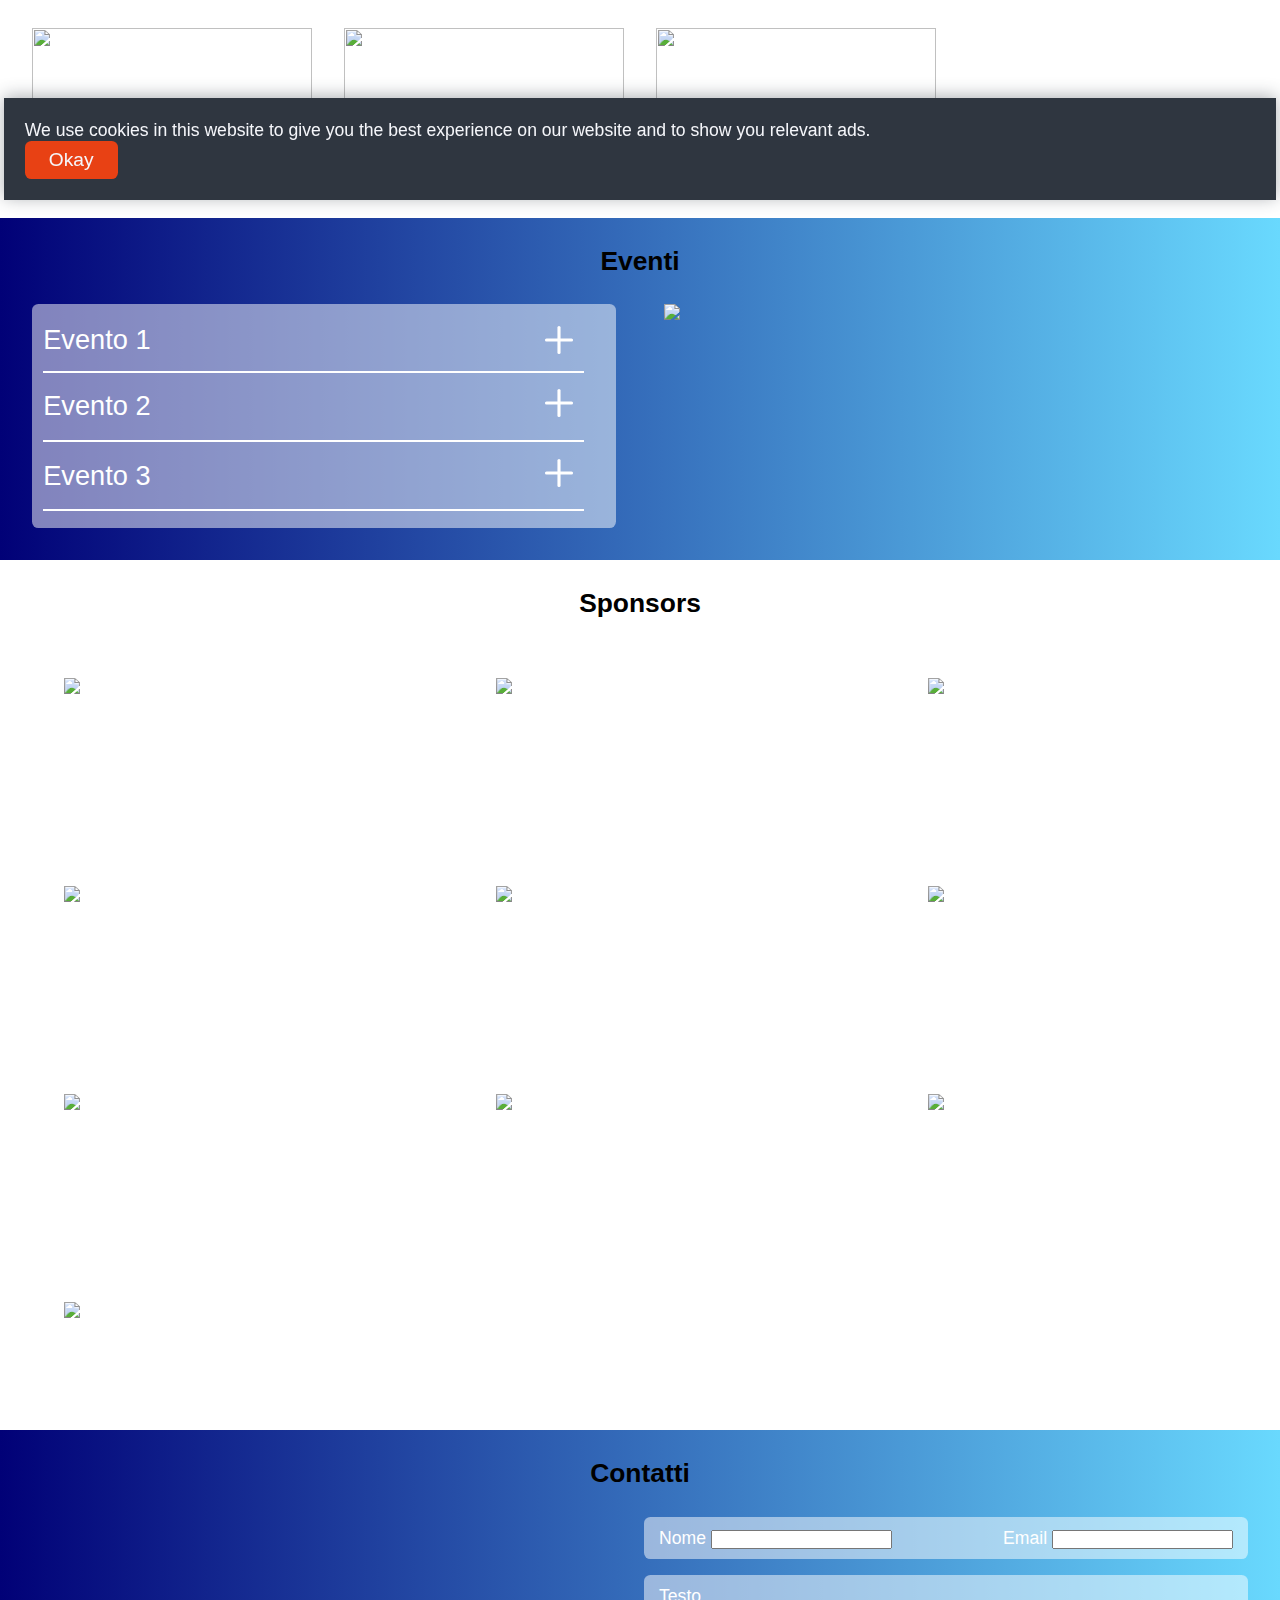
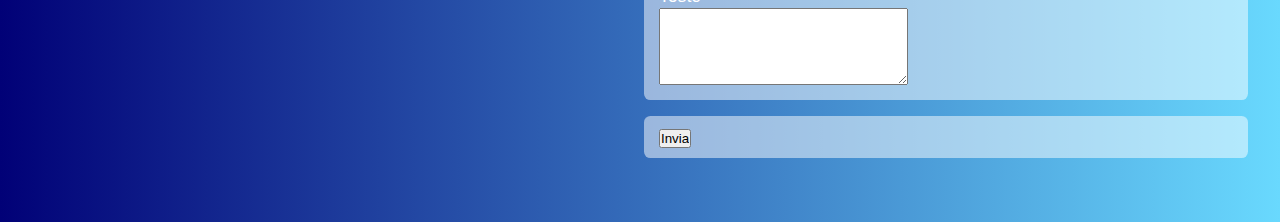
==== commit cb867c9f: "section events" ====
--- a/index.html
+++ b/index.html
@@ -33,7 +33,7 @@
         <div class="intro stop-growth">
             <h2 class = "title">Una Storia Moderna</h2>
             <p>Il nostro obiettivo principale? <br>Progettare una "Replica" volante dell'Idrovolante SIAI-Marchetti</p>
-        <a class="sottolineatura small-button" href="">Unisciti a noi!</a>
+        <a class="sottolineatura unisciti-a-noi" href="">Unisciti a noi!</a>
         </div>
         <img class = "logo" src= "immagini/Logo_TeamS55_Bianco_Azzurro.png">  
     </header>
@@ -56,7 +56,7 @@
                     </div>
                     <input class="hidden" type="radio" id ="aereomodello" name ="com-scomp">
                     <div class="sezioniii">
-                        <img src="./img/foto-team.jpg">
+                        <img src="./immagini/2.AeromodIT.png">
                         <p class = "paragrafo">
                             La sezione Aeromodello si occupa della gestione e dell'implementazione dei CAD dell’aeromodello 
                             dell’idrovolante SIAI Marchetti S55 X, gestendo contemporaneamente la realizzazione ed 
@@ -166,66 +166,66 @@
                     </div>
 
                     <div>
-                        <h2 class ="big-button">Progetti</h2>
+                        <h2 class ="big-button sottolineatura">Progetti</h2>
                         <hr color="white" noshade>
                     </div> 
                 </div>
                 <!--markup of the buttons-->
                 <div class = "container2">
                     <label for="team">
-                        <h2 class = "big-button">Team</h2>
+                        <h2 class = "big-button sottolineatura">Team</h2>
                     </label>
                     <div class="didascalia">Le nostre sezioni</div>
                     <ul class="grid3x3 team-sections">
-                        <li>
+                        <li class="sottolineatura">
                             <label for="aereomodello">
                                 <img src="./img/sezioni/icona_aeromodello_png.png">
                                 <span>Aereomodello</span>
                             </label>
                         </li>
-                        <li>
+                        <li class="sottolineatura">
                             <label for = "comunicazione">
                                 <img src="./img/sezioni/icona_comunicazione_png.png">
                                 <span>Comunicazione</span>
                             </label>
                         </li>
-                        <li>
+                        <li class="sottolineatura">
                             <label for ="aereodinamica">
                                 <img src="./img/sezioni/icona_aerodinamica_png.png">
                                 <span>Aerodinamica</span>
                             </label>
                         </li>
-                        <li>
+                        <li class="sottolineatura">
                             <label for = "fem">
                                 <img src="./img/sezioni/icona_fem_png.png">
                                 <span>FEM</span>
                             </label>
                         </li>
-                        <li>
+                        <li class="sottolineatura">
                             <label for = "mdv">
                                 <img src="./img/sezioni/icona_meccanica_png.png">
                                 <span>Meccanica del volo</span>
                             </label>
                         </li>
-                        <li>
+                        <li class="sottolineatura">
                             <label for = "sistemi">
                                 <img src="./img/sezioni/icona_sistemi_png.png">
                                 <span>Sistemi</span>
                             </label>
                         </li>
-                        <li>
+                        <li class="sottolineatura">
                             <label for = "managment">
                                 <img src="./img/sezioni/icona_management_png.png">
                                 <span>Managment</span>
                             </label>
                         </li>
-                        <li>
+                        <li class="sottolineatura">
                             <label for = "pdl">
                                 <img src="./img/sezioni/icona_aerodinamica_png.png">
                                 <span>Prove di laboratorio</span>
                             </label>
                         </li>
-                        <li>
+                        <li class="sottolineatura">
                             <label for ="fsi">
                                 <img src="./img/sezioni/icone_fsi_png.png">
                                 <span>FSI</span>
@@ -252,7 +252,7 @@
                     <div class="wrap-img span-2">
                         <img class="span-2" src="./immagini/seaplane.jpg"> 
                     </div>
-                    <div class="wrap-img"><img src="./immagini/cartina1.jpg"> </div>
+                    <div class="wrap-img"><img src="./immagini/cartina1.jpg"></div>
                     <div class="wrap-img"><img src="./immagini/cartina2.jpg"></div>
                     <div class="wrap-img"><img src="./immagini/cartina3.jpg"></div>
                     <a class="sottolineatura" href="">scopri di più</a>
@@ -263,18 +263,61 @@
             <h2>Eventi</h2>
             <div class = "two-coll-event stop-growth">
                 <div class = "events">
-                    <ul class="list-group list-group-flush">
-                       
-                            <li class="list-group-item">
-                                Evento 1                     
-                            </li>
-                           
+                   <details>
+                         <summary>
+                            <span class = "summary-title">Evento 1</span>
                         
-                        <hr color="white" noshade>
-                        <li class="list-group-item">Evento 2</li><hr color="white" noshade>
-                        <li class="list-group-item">Evento 3</li><hr color="white" noshade>
-                     </ul>
-                    </div>
+                            <svg xmlns="http://www.w3.org/2000/svg" width="50" height="50" viewBox="0 0 16 16"> 
+                                <line x1="4" y1="8" x2="12" y2="8" stroke="white" stroke-width="1" stroke-linecap="round"></line> 
+                                <line x1="8" y1="4" x2="8" y2="12" stroke="white" stroke-width="1" stroke-linecap="round" class="vertical"></line> 
+                            </svg>
+                            
+                         </summary>
+                         <div class = "summary-content">
+                            "Lorem ipsum dolor sit amet, consectetur 
+                            adipiscing elit, sed do eiusmod tempor 
+                            incididunt ut labore et dolore magna aliqua. 
+                         </div>
+                         
+                   </details>
+                   <hr class = "linea-bianca" color="white" noshade>
+                   <details>
+                        <summary>
+                            <span class = "summary-title">Evento 2</span>
+                            <div class = "plus">
+                                <svg xmlns="http://www.w3.org/2000/svg" width="50" height="50" viewBox="0 0 16 16"> 
+                                    <line x1="4" y1="8" x2="12" y2="8" stroke="white" stroke-width="1" stroke-linecap="round" ></line> 
+                                    <line x1="8" y1="4" x2="8" y2="12" stroke="white" stroke-width="1" stroke-linecap="round" class="vertical"></line> 
+                                </svg>
+                            </div>
+                        </summary>
+                        <div class = "summary-content">
+                            "Lorem ipsum dolor sit amet, consectetur 
+                            adipiscing elit, sed do eiusmod tempor 
+                            incididunt ut labore et dolore magna aliqua. 
+                         </div>
+            
+                    </details>
+                    <hr class ="linea-bianca" color="white" noshade>
+                    <details>
+                        <summary>
+                            <span class = "summary-title">Evento 3</span>
+                            <div class = "plus">
+                                <svg xmlns="http://www.w3.org/2000/svg" width="50" height="50" viewBox="0 0 16 16"> 
+                                    <line x1="4" y1="8" x2="12" y2="8" stroke="white" stroke-width="1" stroke-linecap="round" ></line> 
+                                    <line x1="8" y1="4" x2="8" y2="12" stroke="white" stroke-width="1" stroke-linecap="round" class="vertical"></line> 
+                                </svg>
+                            </div>
+                        </summary>
+                        <div class = "summary-content">
+                            "Lorem ipsum dolor sit amet, consectetur 
+                            adipiscing elit, sed do eiusmod tempor 
+                            incididunt ut labore et dolore magna aliqua. 
+                         </div>
+
+                  </details>
+                  <hr class ="linea-bianca" color="white" noshade>
+                </div>
                 <div>
                     <img src="./immagini/1.provaSpe.png">
                 </div>
@@ -339,6 +382,16 @@
             </div>   
         </section>
     </main>
+    <div class = "cookie-container stop-growth">
+        <p>
+            We use cookies in this website to give you the best
+            experience on our website and to show you relevant ads.
+        </p>
+        <button class = "cookie-btn">
+            Okay
+    </div>
+   
+    </button>
     <button id = "back-to-top" class="back-to-top"><img src = "immagini/up-chevron.png"></button>
     <script src="main.js"></script>
 </body>
--- a/index.css
+++ b/index.css
@@ -224,7 +224,7 @@
 .back-to-top img {
     object-fit: cover;
     display: block;
-    height: 1rem;
+    height: 1.3rem;
     align-items: center;
     margin-left: unset;
 }
@@ -317,6 +317,15 @@
     padding: 2rem;
 }
 
+.unisciti-a-noi {
+    background-color: #ffffff80;
+    color: white;
+    font: 1em sans-serif;
+    padding: 0.6rem;
+    border-radius: .4rem;
+    border-width: 0.35rem;
+}
+
 
 /*making it responsive*/
 
@@ -466,6 +475,8 @@
         display: flex;
         flex-direction: column;
     }
+    
+  
 }
 
 /* s55x */
@@ -509,6 +520,7 @@
 
 
 /*making it responsive*/
+
 
 @media (max-width:50rem) {
     .cols-4{
@@ -595,14 +607,39 @@
     padding: 0.7rem;
     border-radius: .4rem;
     border-width: 0.35rem;
-}
-
-.list-group-item{
+    padding-right: 2rem;
+}
+
+.linea-bianca{
+    margin-top: 0.35rem;
+    margin-bottom: 0.35rem;
+}
+
+.details {
+    font-size: 1.4rem;
+    position: relative;
+}
+
+details > summary {
     list-style: none;
-    padding: 1rem;
-    
-}
-
+    display: flex;
+    justify-content: space-between;
+  }
+
+
+.summary-title {
+    user-select: none;
+    align-self: center;
+    font-size: 1.7rem;
+}
+
+.summary-content {
+    margin-top: 0.3rem;
+    border-top: 0.5rem;
+    cursor: default;
+}
+details line.vertical { transition: transform .25s ease; }
+details[open] line.vertical { transform: rotate(90deg); }
 
 
 
@@ -679,6 +716,7 @@
     max-height: 200px;
 }
 
+
 /*making it responsive*/
 @media (max-width:50rem) {
     .double-col {
@@ -711,4 +749,30 @@
 
 }
 
-
+/*cookie banner stye*/
+.cookie-container{
+    position: fixed;
+    bottom: -100%;
+    left:0;
+    right: 0;
+    background: #2f3640;
+    color: #f5f6fa;
+    padding: 1.3rem;
+    box-shadow: 0 -2px 16px  rgba(47, 54, 64, 0.389);
+    transition: 400ms;
+}
+
+.cookie-container.active {
+    bottom: 0;
+}
+
+.cookie-btn {
+    background: #e84114;
+    border: 0;
+    color:#f5f6fa;
+    padding: 0.5rem 1.5rem;
+    font-size: 1.2rem;
+    border-radius: .4rem;
+    cursor: pointer;
+}
+
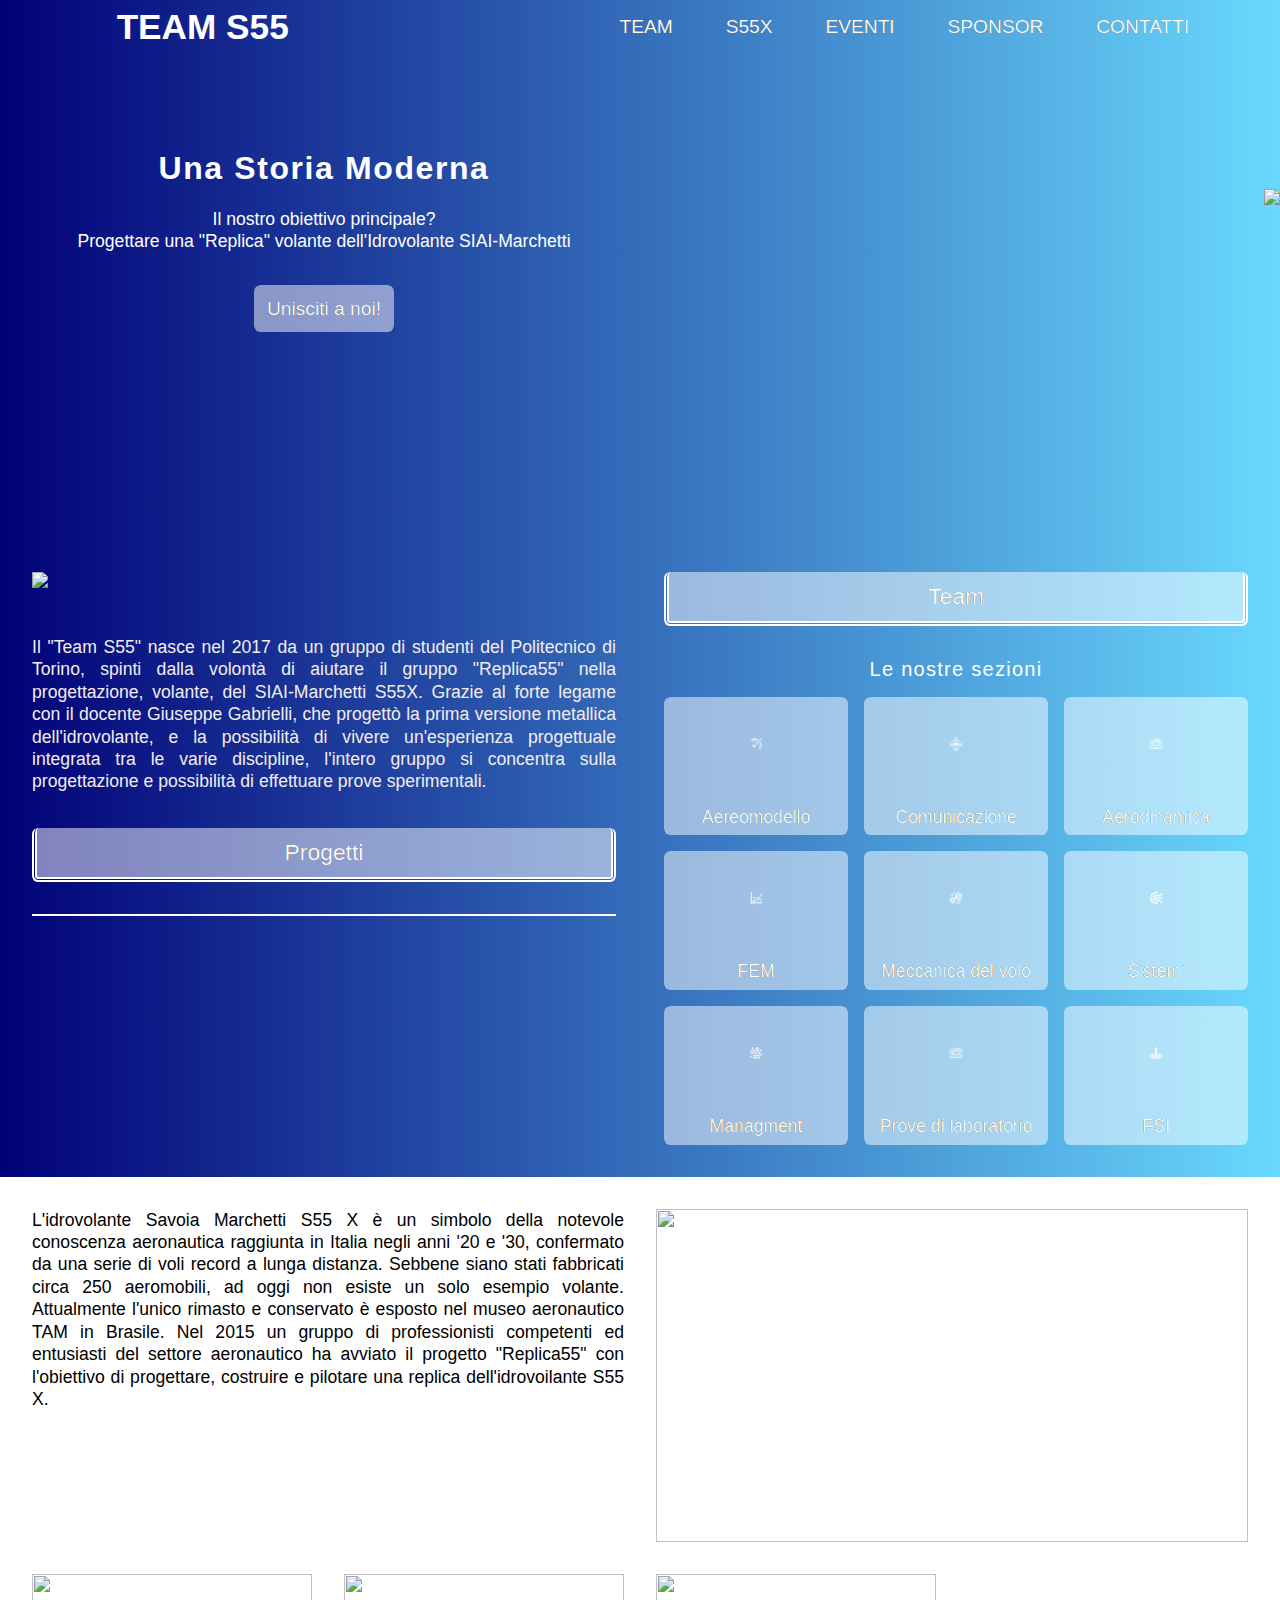
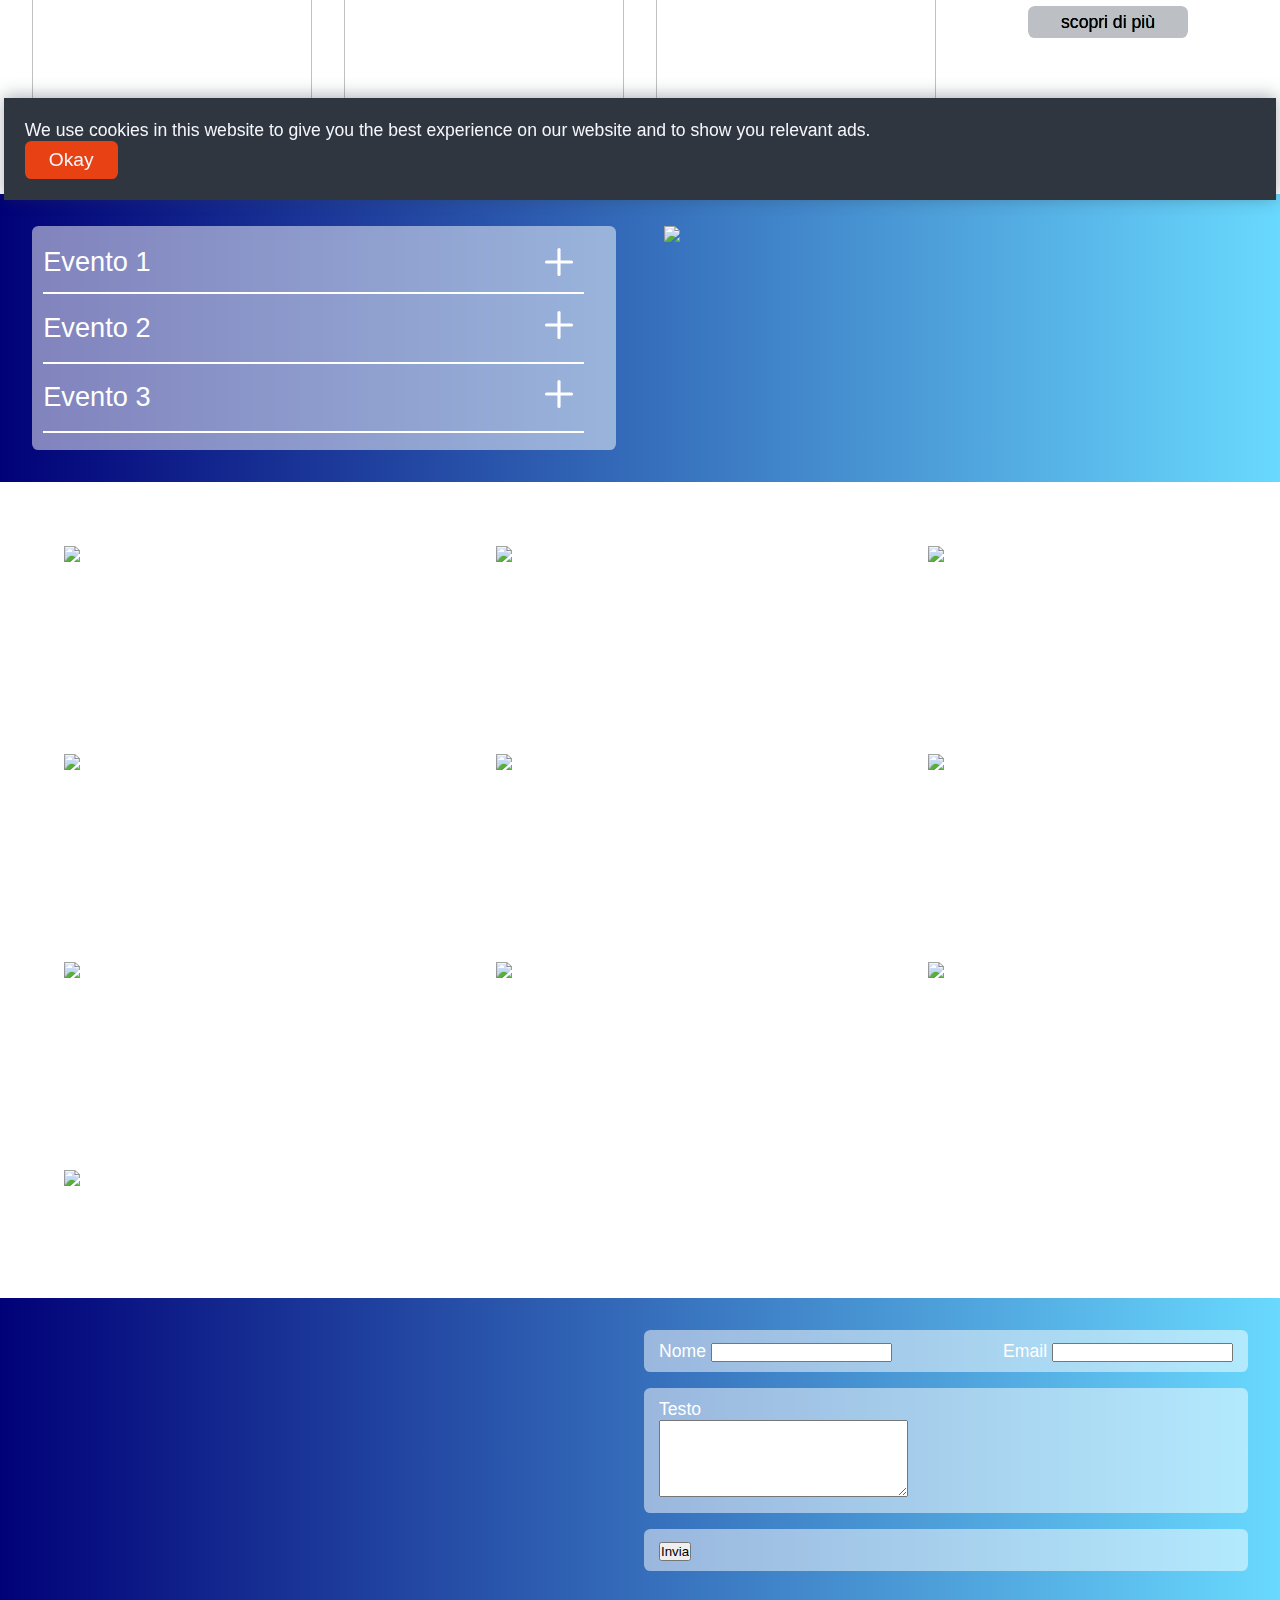
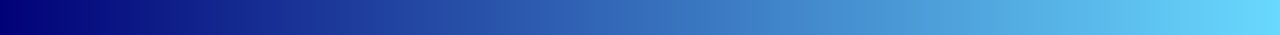
==== commit 0c3be441: "didascalie" ====
--- a/index.html
+++ b/index.html
@@ -237,7 +237,7 @@
         </section>
         <section>
             <div id = "s55-history" class = "stop-growth">
-                <h2>S55X</h2>
+                
                 <div class="cols-4">
                     <p class="span-2">
                         L'idrovolante Savoia Marchetti S55 X è un simbolo della notevole conoscenza 
@@ -252,26 +252,38 @@
                     <div class="wrap-img span-2">
                         <img class="span-2" src="./immagini/seaplane.jpg"> 
                     </div>
-                    <div class="wrap-img"><img src="./immagini/cartina1.jpg"></div>
-                    <div class="wrap-img"><img src="./immagini/cartina2.jpg"></div>
-                    <div class="wrap-img"><img src="./immagini/cartina3.jpg"></div>
-                    <a class="sottolineatura" href="">scopri di più</a>
+                    <div class = "imm-did">
+                        <div class="wrap-img">
+                            <img src="./immagini/cartina1.jpg">
+                        </div>
+                        <div class = "tratta">Tratta 1</div>
+                    </div>
+                    <div class = "imm-did">
+                        <div class="wrap-img"><img src="./immagini/cartina2.jpg"></div>
+                        <div class = "tratta">Tratta 2</div>
+                    </div>
+                    <div class = "imm-did">
+                        <div class="wrap-img"><img src="./immagini/cartina3.jpg"></div>
+                        <div class = "tratta">Tratta 3</div>
+                    </div>
+                    <div class = "imm-did">
+                        <a class="sottolineatura" href="">scopri di più</a>
+                        <div class="transparent">tratta 4</div>
+                    </div>
             </div>
             </div>
         </section>
         <section id = "events" class = "blue-bg">
-            <h2>Eventi</h2>
+           
             <div class = "two-coll-event stop-growth">
                 <div class = "events">
                    <details>
                          <summary>
                             <span class = "summary-title">Evento 1</span>
-                        
                             <svg xmlns="http://www.w3.org/2000/svg" width="50" height="50" viewBox="0 0 16 16"> 
                                 <line x1="4" y1="8" x2="12" y2="8" stroke="white" stroke-width="1" stroke-linecap="round"></line> 
                                 <line x1="8" y1="4" x2="8" y2="12" stroke="white" stroke-width="1" stroke-linecap="round" class="vertical"></line> 
-                            </svg>
-                            
+                            </svg> 
                          </summary>
                          <div class = "summary-content">
                             "Lorem ipsum dolor sit amet, consectetur 
@@ -324,7 +336,7 @@
             </div>
         </section>
         <section id = "sponsor-team">
-            <h2>Sponsors</h2>
+            
             <div class = "sponsors stop-growth">
                 <div class = container-img><img src="./immagini/Politecnico_di_Torino_Logo.png"></div>
                 <div class = container-img><img src="./immagini/Altair.png"></div>
@@ -341,7 +353,7 @@
         <!--form-->
         <section id = "form" class="blue-bg">
             <div class="stop-growth">
-                <h2>Contatti</h2>
+                
                 <div class = "double-col">
                     <div class = "maps">
                         <iframe src="https://www.google.com/maps/embed?pb=!1m18!1m12!1m3!1d2818.153163413946!2d7.660182915169027!3d45.06240397909824!2m3!1f0!2f0!3f0!3m2!1i1024!2i768!4f13.1!3m3!1m2!1s0x478620b85cabc337%3A0xd97006264fbdaf1b!2sPolitecnico%20di%20Torino!5e0!3m2!1sit!2sit!4v1663672976585!5m2!1sit!2sit" width="250" height="200" style="border:0;" allowfullscreen="" loading="lazy" referrerpolicy="no-referrer-when-downgrade"></iframe>
--- a/index.css
+++ b/index.css
@@ -231,7 +231,7 @@
 /*introductory page styling*/
 
 .intro{
-    margin-top: 10rem;
+    margin-top: 8rem;
     text-align: center;
 }
 
@@ -321,7 +321,8 @@
     background-color: #ffffff80;
     color: white;
     font: 1em sans-serif;
-    padding: 0.6rem;
+    padding: 0.8rem;
+    font-size: 1.2rem;
     border-radius: .4rem;
     border-width: 0.35rem;
 }
@@ -342,6 +343,9 @@
         position: relative;
         /* margin-left: unset; */
         margin-top: 0.7rem;
+    }
+    .intro {
+        margin-top: 2.5rem;
     }
 
     .title {
@@ -456,7 +460,15 @@
     
 
 /*making it resposive*/
-@media (max-width:50rem) {
+@media (min-width:30rem) and (max-width: 50rem){
+    .two-cols{
+        display: flex;
+        flex-direction: column;
+    }
+}
+
+
+@media (max-width:30rem) {
     
     .two-cols {
         display: flex;
@@ -472,8 +484,8 @@
     }
 
     .grid3x3 {
-        display: flex;
-        flex-direction: column;
+        display: grid;
+        grid-template-columns: 1fr 1fr;
     }
     
   
@@ -518,6 +530,20 @@
     object-fit: cover;
 }
 
+.imm-did {
+    display: flex;
+    flex-direction: column;
+}
+.tratta {
+    margin-top: 0.5rem;
+    font-size: 1rem;
+    
+}
+
+.transparent {
+    color: white;
+}
+
 
 /*making it responsive*/
 
@@ -526,7 +552,11 @@
     .cols-4{
         display: flex;
         flex-direction: column;
-        flex-wrap: wrap;
+    }
+    
+    .tratta{
+        margin-top: 1rem;
+        font-size: 1.3rem;
     }
 }
 
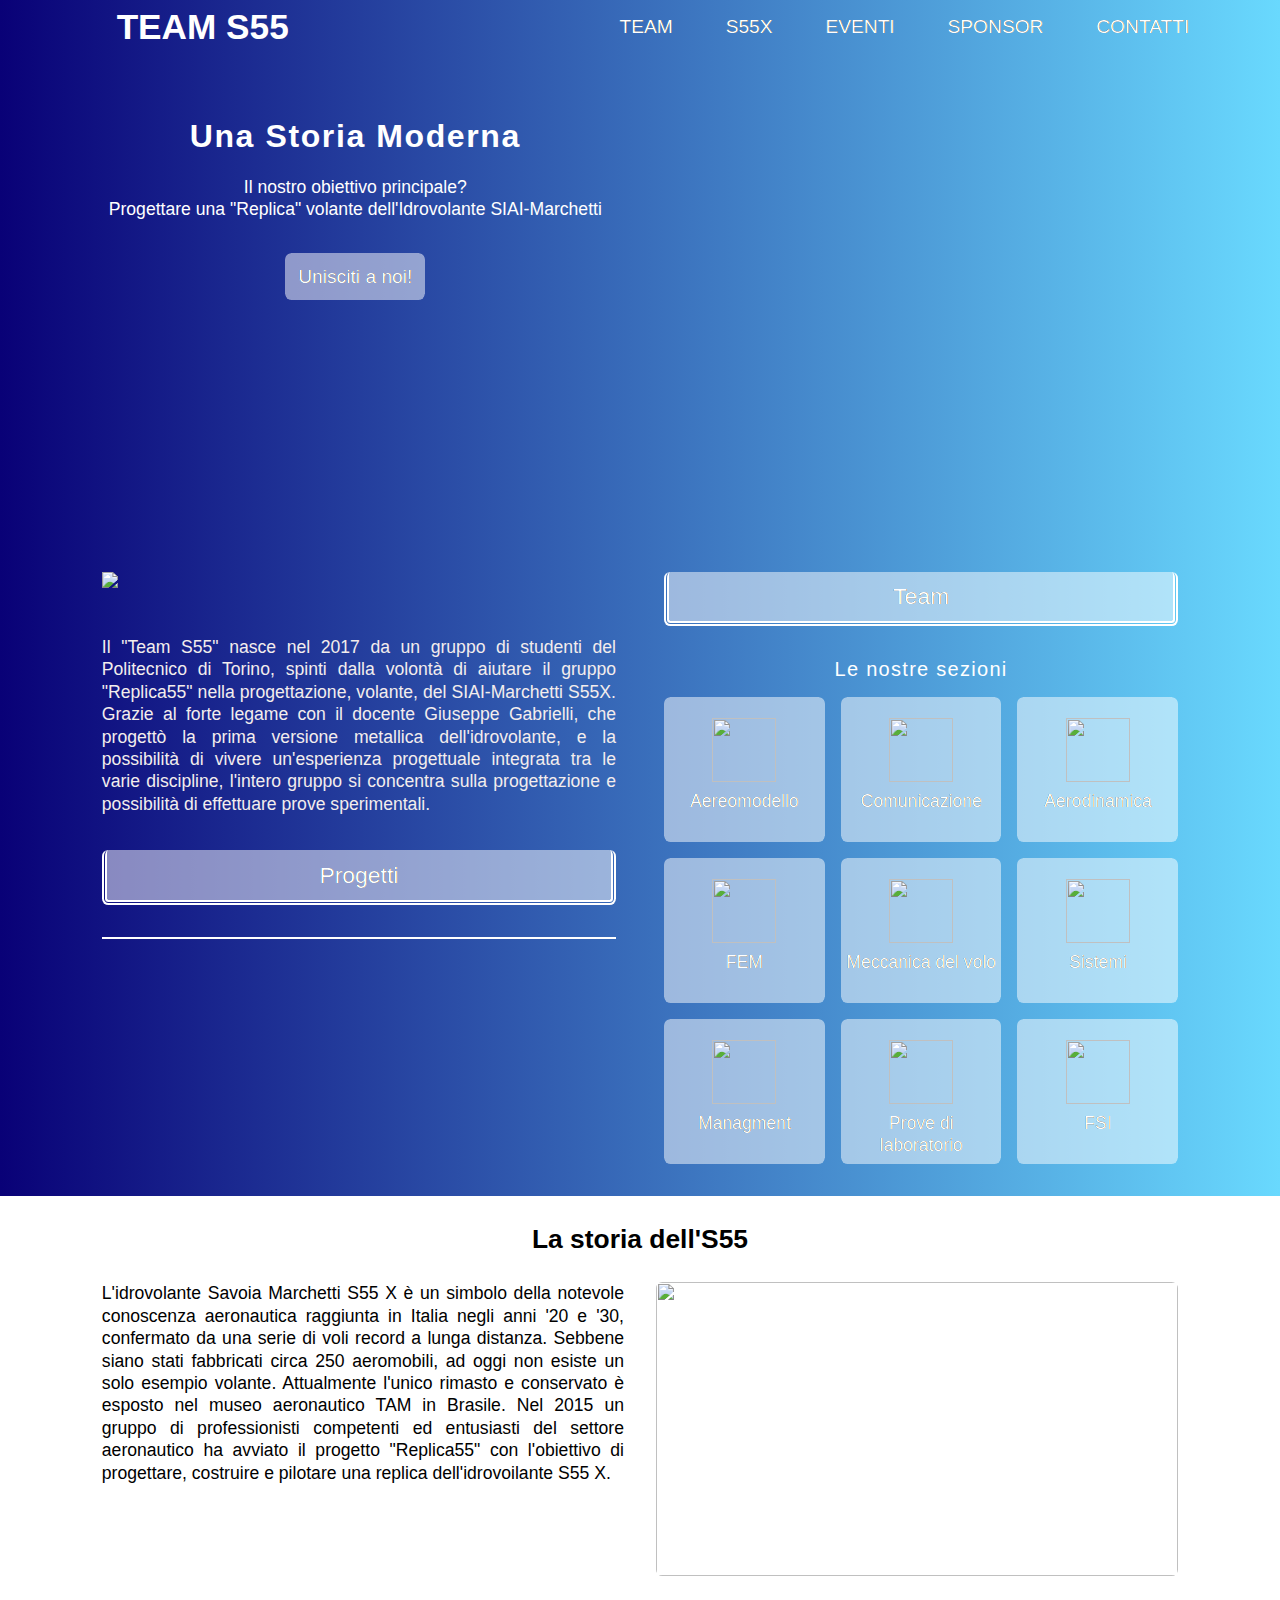
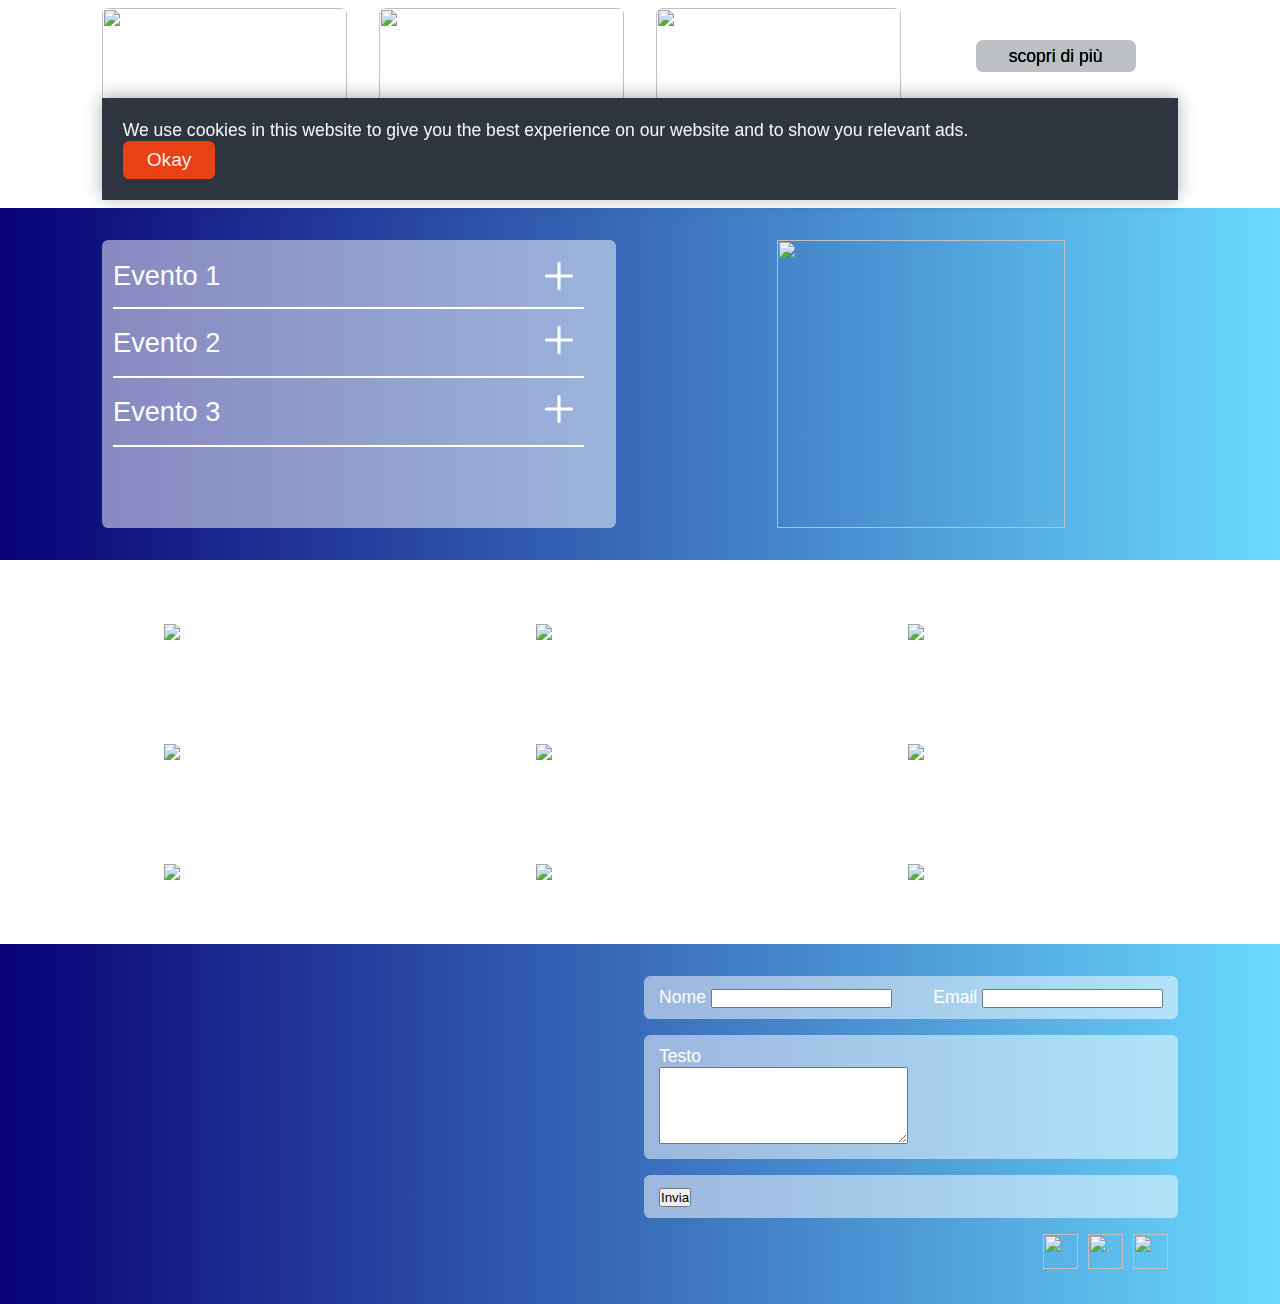
==== commit 2d041d6c: "corrections on images/layout" ====
--- a/index.html
+++ b/index.html
@@ -11,6 +11,10 @@
     <link rel="stylesheet" href="index.css">
 </head>
 <body>
+<style>
+    @import url('http://fonts.cdnfonts.com/css/ethnocentric');
+</style>
+
     <div class = "navigation-bar blue-bg ">
         <h1 class = "team-s55">Team S55</h1>
         <input type="checkbox" id = "nav-toggle" class = "nav-toggle">
@@ -29,13 +33,19 @@
     </div>
    
     <!-- first introductory page-->
-    <header class ="par1 blue-bg">
-        <div class="intro stop-growth">
-            <h2 class = "title">Una Storia Moderna</h2>
-            <p>Il nostro obiettivo principale? <br>Progettare una "Replica" volante dell'Idrovolante SIAI-Marchetti</p>
-        <a class="sottolineatura unisciti-a-noi" href="">Unisciti a noi!</a>
+    <header class ="par1 blue-bg ">
+        <div>
+            <div class="intro">
+                <h2 class = "title">Una Storia Moderna</h2>
+                 <p>Il nostro obiettivo principale? <br>Progettare una "Replica" volante dell'Idrovolante SIAI-Marchetti</p>
+                 <div class = "cointaner-button">
+                        <a class="sottolineatura unisciti-a-noi" href="">Unisciti a noi!</a>
+                 </div>
+            </div>
         </div>
-        <img class = "logo" src= "immagini/Logo_TeamS55_Bianco_Azzurro.png">  
+        <div>
+            <img class = "logo" src= "immagini/Logo_TeamS55_Bianco_Azzurro.png">  
+        
     </header>
     <!--main content of the page organized in 5 different sections (one for each link of the nav)-->
     <main>
@@ -179,55 +189,55 @@
                     <ul class="grid3x3 team-sections">
                         <li class="sottolineatura">
                             <label for="aereomodello">
-                                <img src="./img/sezioni/icona_aeromodello_png.png">
+                                <img src="./immagini/Aeromodello.png">
                                 <span>Aereomodello</span>
                             </label>
                         </li>
                         <li class="sottolineatura">
                             <label for = "comunicazione">
-                                <img src="./img/sezioni/icona_comunicazione_png.png">
+                                <img src="./immagini/Comunicazione.png">
                                 <span>Comunicazione</span>
                             </label>
                         </li>
                         <li class="sottolineatura">
                             <label for ="aereodinamica">
-                                <img src="./img/sezioni/icona_aerodinamica_png.png">
+                                <img src="./immagini/Aerodinamica.png">
                                 <span>Aerodinamica</span>
                             </label>
                         </li>
                         <li class="sottolineatura">
                             <label for = "fem">
-                                <img src="./img/sezioni/icona_fem_png.png">
+                                <img src="./immagini/FEM.png">
                                 <span>FEM</span>
                             </label>
                         </li>
                         <li class="sottolineatura">
                             <label for = "mdv">
-                                <img src="./img/sezioni/icona_meccanica_png.png">
+                                <img src="./immagini/Meccanica del volo.png">
                                 <span>Meccanica del volo</span>
                             </label>
                         </li>
                         <li class="sottolineatura">
                             <label for = "sistemi">
-                                <img src="./img/sezioni/icona_sistemi_png.png">
+                                <img src="./immagini/Sistemi.png">
                                 <span>Sistemi</span>
                             </label>
                         </li>
                         <li class="sottolineatura">
                             <label for = "managment">
-                                <img src="./img/sezioni/icona_management_png.png">
+                                <img src="./immagini/Management.png">
                                 <span>Managment</span>
                             </label>
                         </li>
                         <li class="sottolineatura">
                             <label for = "pdl">
-                                <img src="./img/sezioni/icona_aerodinamica_png.png">
+                                <img src="./immagini/Prove di laboratorio.png">
                                 <span>Prove di laboratorio</span>
                             </label>
                         </li>
                         <li class="sottolineatura">
                             <label for ="fsi">
-                                <img src="./img/sezioni/icone_fsi_png.png">
+                                <img src="./immagini/FSI.png">
                                 <span>FSI</span>
                             </label>
                         </li>
@@ -237,7 +247,7 @@
         </section>
         <section>
             <div id = "s55-history" class = "stop-growth">
-                
+                <h2 class="subtitle">La storia dell'S55</h2>
                 <div class="cols-4">
                     <p class="span-2">
                         L'idrovolante Savoia Marchetti S55 X è un simbolo della notevole conoscenza 
@@ -330,24 +340,23 @@
                   </details>
                   <hr class ="linea-bianca" color="white" noshade>
                 </div>
-                <div>
-                    <img src="./immagini/1.provaSpe.png">
+                <div class = "calendar">
+                    <img src="./immagini/calendar.png">
                 </div>
             </div>
         </section>
         <section id = "sponsor-team">
             
             <div class = "sponsors stop-growth">
-                <div class = container-img><img src="./immagini/Politecnico_di_Torino_Logo.png"></div>
-                <div class = container-img><img src="./immagini/Altair.png"></div>
-                <div class = container-img><img src="./immagini/Replica_Logo.png"></div>
-                <div class = container-img><img src="./immagini/Ellena.png"></div>
-                <div class = container-img><img src="./immagini/Siemens.jpg"></div>
-                <div class = container-img><img src="./immagini/hpc.jpeg"></div>
-                <div class = container-img><img src="./immagini/AdesGroup.png"></div>
-                <div class = container-img><img src="./immagini/SPEM.png"></div>
-                <div class = container-img><img src="./immagini/mike_compositi.png"></div>
-                <div class = container-img><img src="./immagini/BETA_Logo.png"></div>
+                <div class = container-img><a href="https://www.polito.it/"><img src="./immagini/Politecnico_di_Torino_Logo.png"></div></a>
+                <div class = container-img><a href="https://altairengineering.it/"><img src="./immagini/Altair.png"></div></a>
+                <div class = container-img><a href="http://replica55.it/"><img src="./immagini/Replica_Logo.png"></div></a>
+                <div class = container-img><a href="https://www.ellenaspa.com/"><img src="./immagini/Ellena.png"></div></a>
+                <div class = container-img><a href="https://new.siemens.com/it/it.html"><img src="./immagini/Siemens.jpg"></div></a>
+                <div class = container-img><a href="https://hpc.polito.it/"><img src="./immagini/hpc.jpeg"></div></a>
+                <div class = container-img><a href="https://spemadditive.com/it/index"><img src="./immagini/SPEM.png"></div></a>
+                <div class = container-img><a href="http://www.mikecompositi.it/default.aspx"><img src="./immagini/mike_compositi.png"></div></a>
+                <div class = container-img><a href="https://www.beta-cae.com/"><img src="./immagini/BETA_Logo.png"></div></a>
             </div>
         </section>
         <!--form-->
@@ -357,6 +366,9 @@
                 <div class = "double-col">
                     <div class = "maps">
                         <iframe src="https://www.google.com/maps/embed?pb=!1m18!1m12!1m3!1d2818.153163413946!2d7.660182915169027!3d45.06240397909824!2m3!1f0!2f0!3f0!3m2!1i1024!2i768!4f13.1!3m3!1m2!1s0x478620b85cabc337%3A0xd97006264fbdaf1b!2sPolitecnico%20di%20Torino!5e0!3m2!1sit!2sit!4v1663672976585!5m2!1sit!2sit" width="250" height="200" style="border:0;" allowfullscreen="" loading="lazy" referrerpolicy="no-referrer-when-downgrade"></iframe>
+                    </div>
+                    <div class = "maps-grande">
+                        <iframe src="https://www.google.com/maps/embed?pb=!1m18!1m12!1m3!1d2818.153163413946!2d7.660182915169027!3d45.06240397909824!2m3!1f0!2f0!3f0!3m2!1i1024!2i768!4f13.1!3m3!1m2!1s0x478620b85cabc337%3A0xd97006264fbdaf1b!2sPolitecnico%20di%20Torino!5e0!3m2!1sit!2sit!4v1664562495114!5m2!1sit!2sit" width="350" height="290" style="border:0;" allowfullscreen="" loading="lazy" referrerpolicy="no-referrer-when-downgrade"></iframe>
                     </div>
                     <div class = "contatti">
                         <div class = "four-rows">
@@ -376,15 +388,15 @@
                                 </textarea> 
                             </div>
                             <div class = "textbox"> <input type="submit"value="Invia"/></div>
-                            <div>
+                            <div class = "logo-container">
                                 <div class="image-div">
-                                    <img class="social-logo" src="./immagini/facebook.png">
+                                    <a href="https://it.linkedin.com/company/team-s55"><img class="social-logo" src="./immagini/LINKEDINwhite (1).png"></a>
                                 </div>
                                 <div class="image-div">
-                                    <img class="social-logo" src="./immagini/instagram.png">
+                                    <a href="https://www.instagram.com/teams55polito/?hl=it"><img class="social-logo" src="./immagini/INSTAGRAMwhitepng (1).png"></a>
                                 </div>
                                 <div class="image-div">
-                                    <img class="social-logo" src="./immagini/LINKEDIN-LOGOPNG1.png">
+                                    <a href="https://it-it.facebook.com/teamS55polito/"><img class="social-logo" src="./immagini/FACEBOOKwhite (1).png"></a>
                                 </div>
                             </div>
                         </div>
--- a/index.css
+++ b/index.css
@@ -10,7 +10,7 @@
 /* background*/
 
 .blue-bg {
-    background: linear-gradient(to right, rgb(1, 1, 119), rgb(105, 217, 254) );
+    background: linear-gradient(to right, rgb(9, 1, 119), rgb(105, 217, 254) );
 }
 
 /*buttons general style*/
@@ -36,7 +36,7 @@
 
 .stop-growth {
     display: block;
-    max-width: 130ch;
+    max-width: 110ch;
     margin-left: auto;
     margin-right: auto;
 }
@@ -149,7 +149,7 @@
     color: white;
     text-decoration: none;
     font-size: 2.2rem;
-    font-family:Arial, Helvetica, sans-serif;
+    font-family:'Ethnocentric Rg', sans-serif;
     text-transform: uppercase;
 }
 
@@ -231,18 +231,21 @@
 /*introductory page styling*/
 
 .intro{
-    margin-top: 8rem;
+    margin-top: 6rem;
     text-align: center;
 }
 
 header img {
     position: absolute;
-    bottom: 0;
-    right: 0;
+    
+    object-fit: cover;
+    display: block;
     max-width: 100%;
     max-height: 75%;
     display: block;
     margin-left: auto;
+    place-self: center;
+    
 }
 
 header a{
@@ -271,8 +274,8 @@
     position: relative;
     padding: 2rem;
     display: grid;
-    grid-template-columns: 1fr 1fr;
-    column-gap: 3rem;
+    grid-template-columns: 1.3fr 1fr;
+    column-gap: 4.5rem;
     
 }
 
@@ -290,12 +293,6 @@
     letter-spacing: 0.1rem;
 }
 
-.logo{
-    object-fit: cover;
-    display: block;
-    height: 65%;
-}
-
 .big-button{
     background-color: #ffffff80;
     color: white;
@@ -306,6 +303,11 @@
     border-bottom-style: double;
     border-right-style: double;
     border-width: 0.35rem;
+    cursor: pointer;
+}
+
+.cointaner-button {
+    padding-bottom: 1.7rem;
 }
 
 .par1 p{
@@ -329,8 +331,10 @@
 
 
 /*making it responsive*/
-
-@media (max-width:50rem){
+@media (min-width:30rem) and (max-width: 60rem){
+    .intro{
+        margin-top: 2.3rem;
+    }
     .par1{
         display: flex;
         flex-direction: column;
@@ -343,9 +347,6 @@
         position: relative;
         /* margin-left: unset; */
         margin-top: 0.7rem;
-    }
-    .intro {
-        margin-top: 2.5rem;
     }
 
     .title {
@@ -362,6 +363,44 @@
         height: 17rem;
         align-items: center;
         margin-left: unset;
+    }
+
+}
+
+@media (max-width:30rem){
+    .par1{
+        padding-top: 4rem;
+        display: flex;
+        flex-direction: column;
+        align-items: center;
+        align-self: center;
+        height: unset;
+    }
+
+    .par1 img{
+        position: relative;
+        /* margin-left: unset; */
+        margin-top: 0.5rem;
+    }
+    .intro {
+        margin-top: 2.9rem;
+    }
+
+    .title {
+        font-weight: bold;
+        font-size: 1.6rem;
+    }
+    .par1 a {
+        padding: 0.7rem;
+    }
+
+    .logo{
+        object-fit: cover;
+        display: block;
+        height: 14rem;
+        align-items: center;
+        margin-left: unset;
+        padding-top: 2.3rem;
     }
 }
 
@@ -423,6 +462,8 @@
 }
 .team-sections > li > label,
 .team-sections > li > a {
+    cursor: pointer;
+    margin-top: 1rem;
     display: flex;
     flex-direction: column;
     align-items: center;
@@ -430,8 +471,8 @@
     border-radius: .4rem;
 }
 .team-sections img {
-    height: 6rem;
-    width: 6rem;
+    height: 4rem;
+    width: 4rem;
     object-fit: cover;
     display: block;
 }
@@ -492,6 +533,9 @@
 }
 
 /* s55x */
+.subtitle{
+    font-family:'Ethnocentric Rg', sans-serif;
+}
 
 .cols-4 {
     display: grid;
@@ -528,6 +572,7 @@
     width: 100%;
     height: 100%;
     object-fit: cover;
+    border-radius: 0.4rem;
 }
 
 .imm-did {
@@ -565,7 +610,7 @@
 .sponsors {
     display: grid;
     grid-template-columns: repeat(3,1fr);
-    gap: 5rem;
+    gap: 2.5rem;
     align-items: center;
 }
 
@@ -573,8 +618,8 @@
     display: flex;
     padding: 2rem;
     flex-wrap: wrap;
-    height: 8rem;
-    width: auto;
+    height: auto;
+    width: 17rem;
     object-fit: cover;
     display: block;
     align-items: center;
@@ -582,35 +627,42 @@
     
 }
 
+.sponsors img:hover {
+    cursor: pointer;
+}
+
+.container-img {
+    place-self: center;
+}
+
 
 /*making it responsive*/
-@media (min-width:50rem) and (max-width: 70rem){
+@media (min-width:35rem) and (max-width: 70rem){
     .sponsors{
         display: grid;
         grid-template-columns: repeat(2,1fr);
+        padding: 0;
     }
 
     .sponsors img{
         align-self: center;
-        width: 20rem;
-        padding: 1rem;
+        width: 18rem;
         height: auto;
     }
 }
 
-@media (max-width:50rem){
+@media (max-width:35rem){
+    .sponsors{
+        display: grid;
+        grid-template-columns: 1fr 1fr;
+        gap: 1rem
+    }
+
+
     .sponsors img{
-        align-self: center;
-        width: 20rem;
-        padding: 1rem;
+        align-items: center;
+        width: 10rem;
         height: auto;
-    }
-
-    .sponsors{
-        margin-right: 0em;
-        display: flex;
-        flex-direction: column;
-        flex-wrap: wrap;
     }
 
 }
@@ -621,6 +673,7 @@
     display: grid;
     grid-template-columns: repeat(2,1fr);
     column-gap: 3rem;
+
 }
 
 .two-coll-event img {
@@ -638,6 +691,7 @@
     border-radius: .4rem;
     border-width: 0.35rem;
     padding-right: 2rem;
+   
 }
 
 .linea-bianca{
@@ -671,17 +725,43 @@
 details line.vertical { transition: transform .25s ease; }
 details[open] line.vertical { transform: rotate(90deg); }
 
+.calendar{
+    place-self: center;
+}
+
+.calendar img{
+    margin-right: 0;
+    height: 18rem;
+    width: 18rem;
+    object-fit: cover;
+    display: block;
+
+}
 
 
 /*making it responsive*/
-@media (max-width:50rem) {
+
+
+@media (max-width:40rem) {
     .two-coll-event{
         display: flex;
         flex-direction: column;
         flex-wrap: wrap;
+       
     }
     .events{
         margin-bottom: 3rem;
+      
+    }
+
+    .calendar {
+        align-self: center;
+        height: auto;
+        width: auto;
+    }
+    .calendar img {
+        height: 15rem;
+        width: 15rem;
     }
 
 } 
@@ -709,10 +789,14 @@
   
 
 .social-logo{
-    height: 1rem;
-    width: 1rem;
+    height: 2.2rem;
+    width: 2.2rem;
     object-fit: cover;
     display: block;
+}
+
+.social-logo:hover{
+    cursor: pointer;
 }
 
 .four-rows{
@@ -722,9 +806,6 @@
     align-items: center;
 }
 
-.textbox email {
-    align-items: end;
-}
 
 .textbox {
     background-color: #ffffff80;
@@ -739,9 +820,8 @@
     justify-content: space-between;
 }
 
-
-
 .maps {
+    display: none;
     max-width: 300px;
     max-height: 200px;
 }
@@ -749,6 +829,9 @@
 
 /*making it responsive*/
 @media (max-width:50rem) {
+    .maps-grande{
+        display: none;
+    }
     .double-col {
         display: flex;
         flex-direction: column;
@@ -766,13 +849,20 @@
     flex-direction: column;
 }
 
-    .maps {
-       align-self: center;
+.maps {
+        display: block;
+        align-self: center;
+    }
+    
+    .logo-container {
+        display: grid;
+        grid-template-columns: repeat(3,1fr);
+        column-gap: 2rem;
     }
 
     .social-logo{
-        height: 1.5rem;
-        width: 1.5rem;
+        height: 3rem;
+        width: 3rem;
         object-fit: cover;
         display: block;
     }
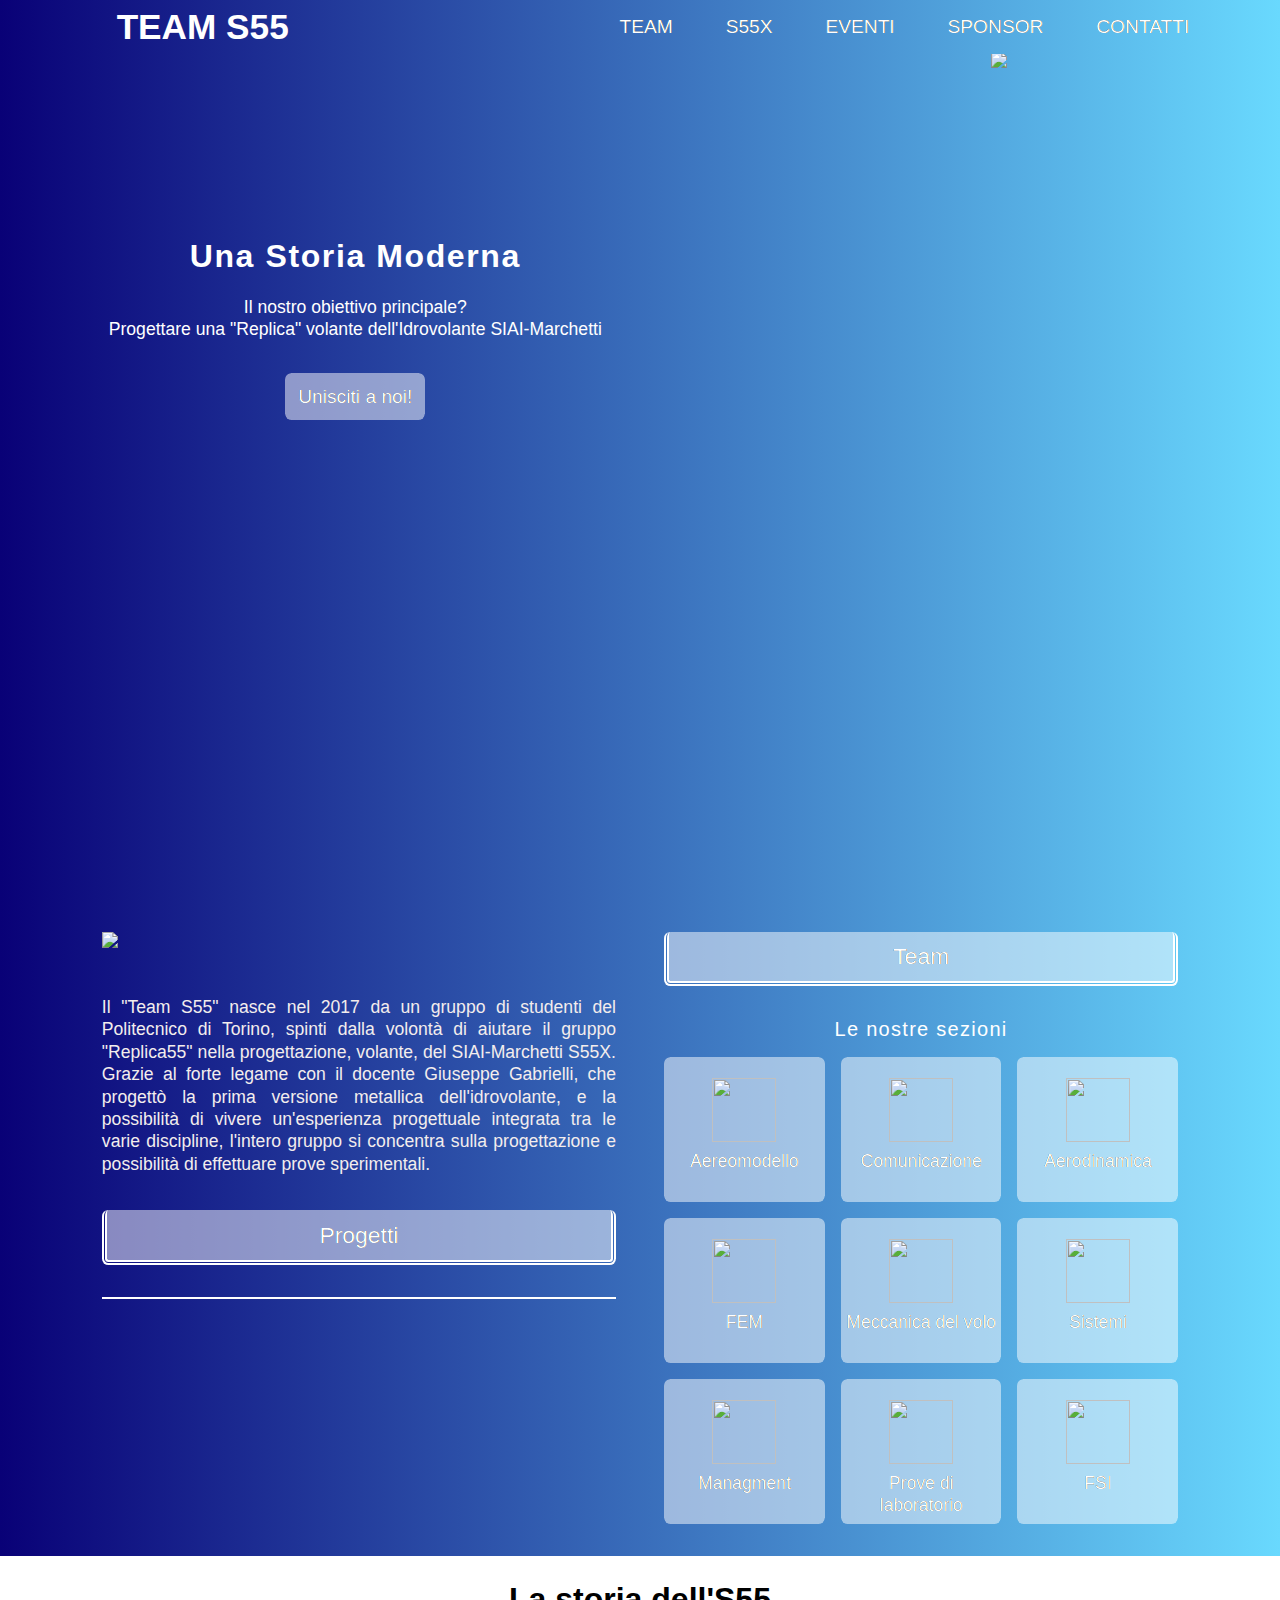
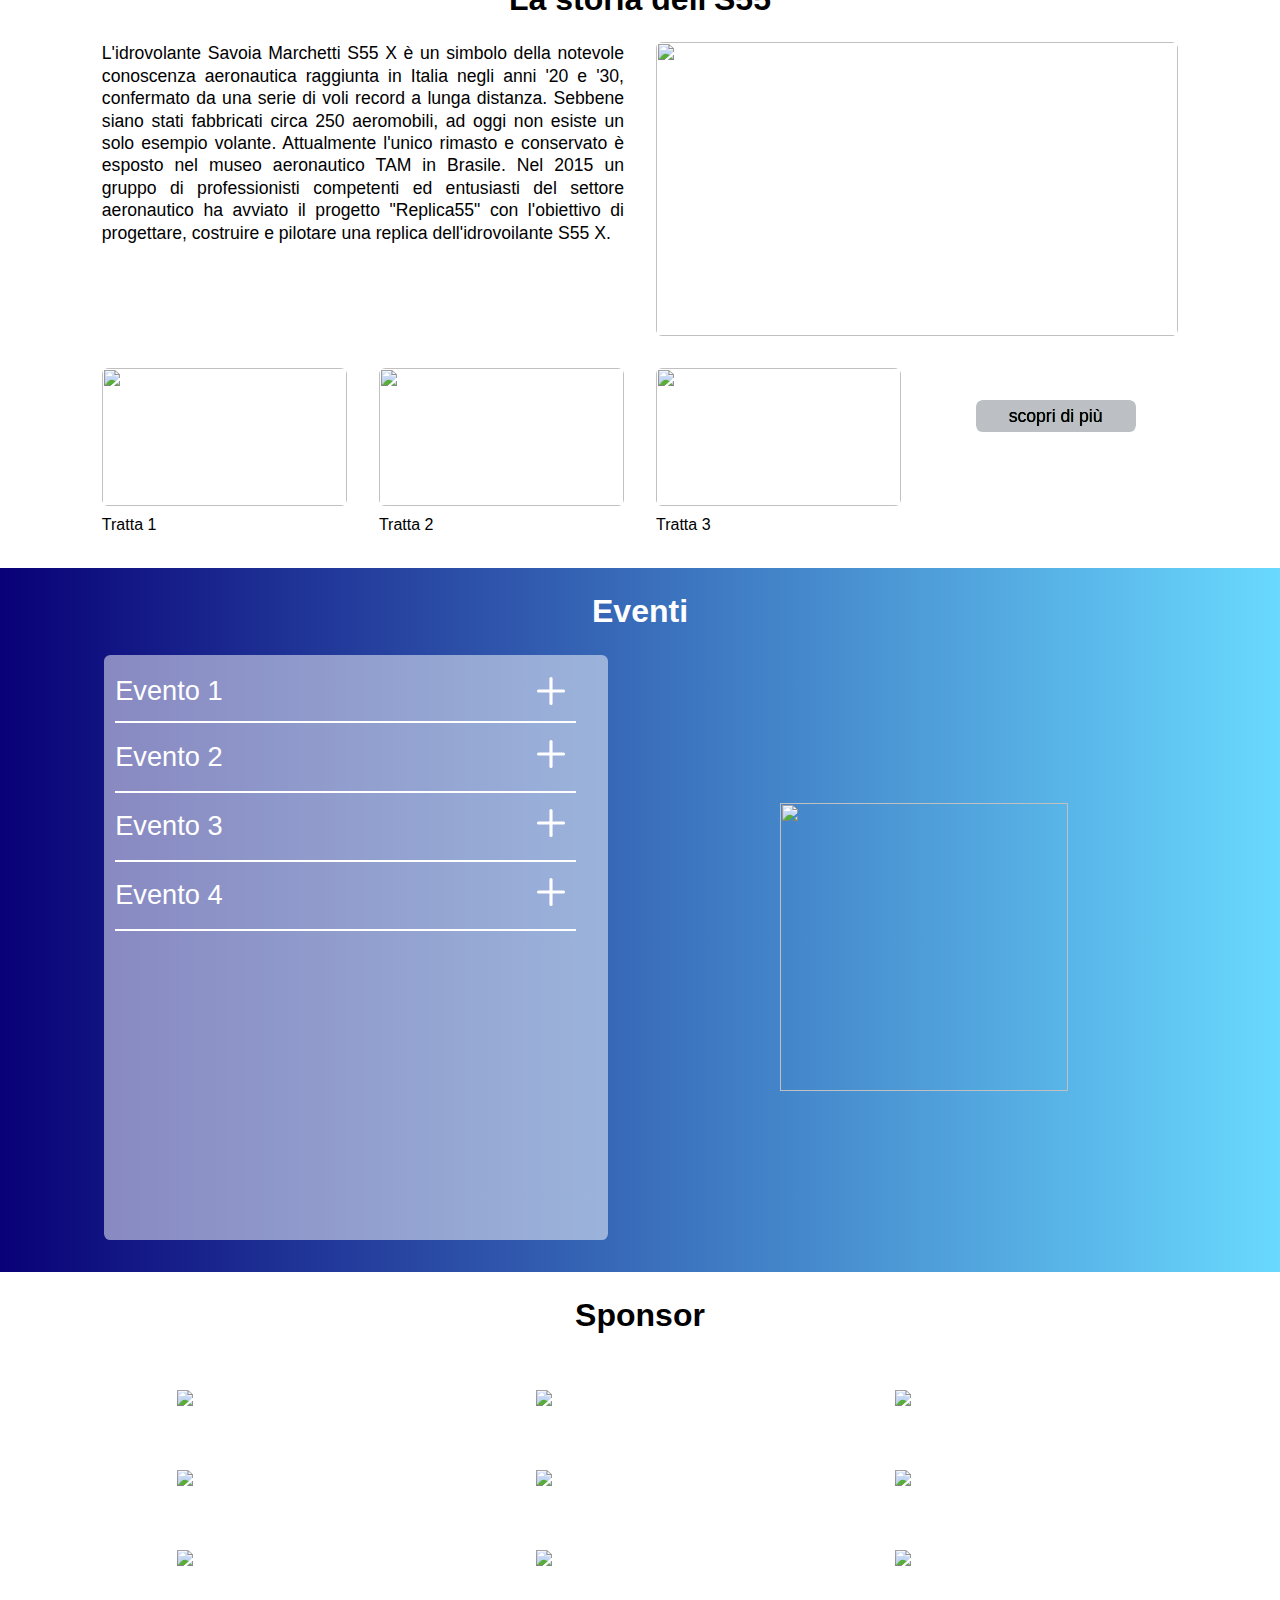
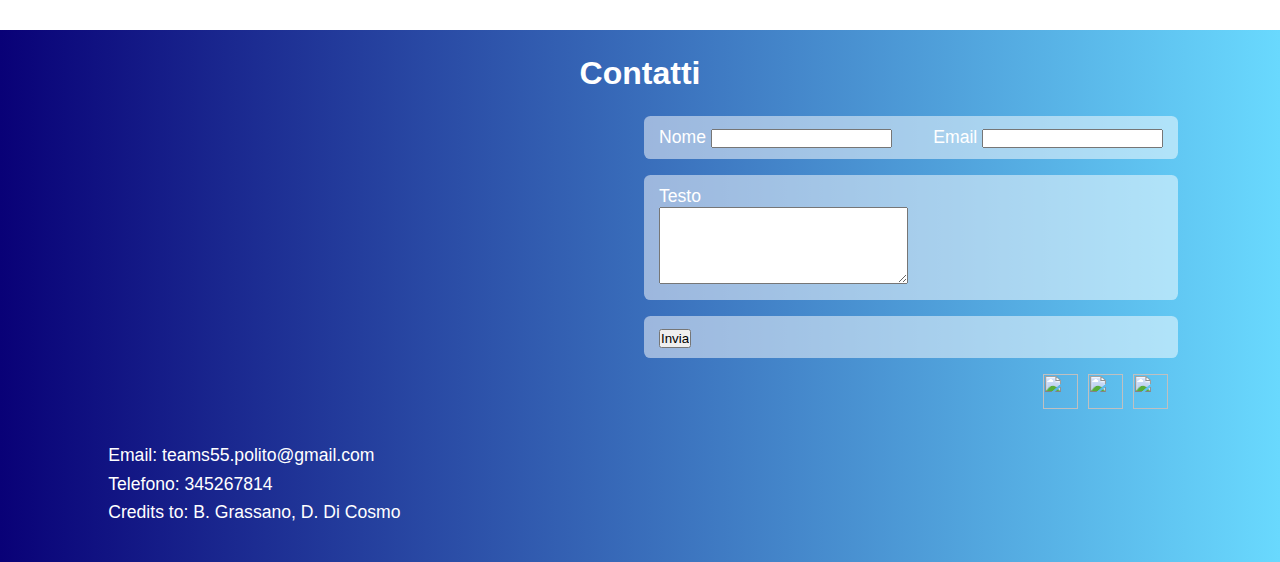
==== commit 47083888: "modification dimension of sections" ====
--- a/index.html
+++ b/index.html
@@ -284,7 +284,7 @@
             </div>
         </section>
         <section id = "events" class = "blue-bg">
-           
+           <h2 class = "form-title">Eventi</h2>
             <div class = "two-coll-event stop-growth">
                 <div class = "events">
                    <details>
@@ -339,6 +339,24 @@
 
                   </details>
                   <hr class ="linea-bianca" color="white" noshade>
+                  <details>
+                    <summary>
+                        <span class = "summary-title">Evento 4</span>
+                        <div class = "plus">
+                            <svg xmlns="http://www.w3.org/2000/svg" width="50" height="50" viewBox="0 0 16 16"> 
+                                <line x1="4" y1="8" x2="12" y2="8" stroke="white" stroke-width="1" stroke-linecap="round" ></line> 
+                                <line x1="8" y1="4" x2="8" y2="12" stroke="white" stroke-width="1" stroke-linecap="round" class="vertical"></line> 
+                            </svg>
+                        </div>
+                    </summary>
+                    <div class = "summary-content">
+                        "Lorem ipsum dolor sit amet, consectetur 
+                        adipiscing elit, sed do eiusmod tempor 
+                        incididunt ut labore et dolore magna aliqua. 
+                     </div>
+
+              </details>
+              <hr class ="linea-bianca" color="white" noshade>
                 </div>
                 <div class = "calendar">
                     <img src="./immagini/calendar.png">
@@ -346,7 +364,7 @@
             </div>
         </section>
         <section id = "sponsor-team">
-            
+            <h2 class = "subtitle">Sponsor</h2>
             <div class = "sponsors stop-growth">
                 <div class = container-img><a href="https://www.polito.it/"><img src="./immagini/Politecnico_di_Torino_Logo.png"></div></a>
                 <div class = container-img><a href="https://altairengineering.it/"><img src="./immagini/Altair.png"></div></a>
@@ -362,7 +380,7 @@
         <!--form-->
         <section id = "form" class="blue-bg">
             <div class="stop-growth">
-                
+                <h2 class = "form-title">Contatti</h2>
                 <div class = "double-col">
                     <div class = "maps">
                         <iframe src="https://www.google.com/maps/embed?pb=!1m18!1m12!1m3!1d2818.153163413946!2d7.660182915169027!3d45.06240397909824!2m3!1f0!2f0!3f0!3m2!1i1024!2i768!4f13.1!3m3!1m2!1s0x478620b85cabc337%3A0xd97006264fbdaf1b!2sPolitecnico%20di%20Torino!5e0!3m2!1sit!2sit!4v1663672976585!5m2!1sit!2sit" width="250" height="200" style="border:0;" allowfullscreen="" loading="lazy" referrerpolicy="no-referrer-when-downgrade"></iframe>
@@ -403,18 +421,15 @@
                         
                     </div> 
                 </div> 
+                <div class = "recapiti">
+                    <p>Email: teams55.polito@gmail.com</p>
+                    <p>Telefono: 345267814</p>
+                    <p>Credits to: B. Grassano, D. Di Cosmo</p> 
+                </div>
             </div>   
         </section>
     </main>
-    <div class = "cookie-container stop-growth">
-        <p>
-            We use cookies in this website to give you the best
-            experience on our website and to show you relevant ads.
-        </p>
-        <button class = "cookie-btn">
-            Okay
-    </div>
-   
+    
     </button>
     <button id = "back-to-top" class="back-to-top"><img src = "immagini/up-chevron.png"></button>
     <script src="main.js"></script>
--- a/index.css
+++ b/index.css
@@ -231,17 +231,17 @@
 /*introductory page styling*/
 
 .intro{
-    margin-top: 6rem;
+    margin-top: 13.5rem;
     text-align: center;
 }
 
 header img {
     position: absolute;
-    
+    margin-top: 3.5rem;
     object-fit: cover;
     display: block;
     max-width: 100%;
-    max-height: 75%;
+    max-height: 65%;
     display: block;
     margin-left: auto;
     place-self: center;
@@ -276,6 +276,7 @@
     display: grid;
     grid-template-columns: 1.3fr 1fr;
     column-gap: 4.5rem;
+    height: 100vh;
     
 }
 
@@ -333,20 +334,20 @@
 /*making it responsive*/
 @media (min-width:30rem) and (max-width: 60rem){
     .intro{
-        margin-top: 2.3rem;
+        margin-top: 4rem;
     }
     .par1{
         display: flex;
         flex-direction: column;
         align-items: center;
         align-self: center;
-        height: unset;
+        height: 100vh;
     }
 
     .par1 img{
         position: relative;
         /* margin-left: unset; */
-        margin-top: 0.7rem;
+        margin-top: 2rem;
     }
 
     .title {
@@ -360,7 +361,7 @@
     .logo{
         object-fit: cover;
         display: block;
-        height: 17rem;
+        height: 19rem;
         align-items: center;
         margin-left: unset;
     }
@@ -374,7 +375,7 @@
         flex-direction: column;
         align-items: center;
         align-self: center;
-        height: unset;
+        height: 75vh;
     }
 
     .par1 img{
@@ -397,7 +398,7 @@
     .logo{
         object-fit: cover;
         display: block;
-        height: 14rem;
+        height: 20rem;
         align-items: center;
         margin-left: unset;
         padding-top: 2.3rem;
@@ -514,6 +515,7 @@
     .two-cols {
         display: flex;
         flex-direction: column;
+        align-items: center;
     }
 
     .container1 p {
@@ -535,6 +537,7 @@
 /* s55x */
 .subtitle{
     font-family:'Ethnocentric Rg', sans-serif;
+    font-size: 2rem;
 }
 
 .cols-4 {
@@ -610,7 +613,7 @@
 .sponsors {
     display: grid;
     grid-template-columns: repeat(3,1fr);
-    gap: 2.5rem;
+    gap: 2ssrem;
     align-items: center;
 }
 
@@ -672,7 +675,9 @@
     color: white;
     display: grid;
     grid-template-columns: repeat(2,1fr);
-    column-gap: 3rem;
+    column-gap: 4rem;
+    height: 65vh;
+    max-width: 67rem;
 
 }
 
@@ -704,6 +709,7 @@
     position: relative;
 }
 
+
 details > summary {
     list-style: none;
     display: flex;
@@ -747,6 +753,8 @@
         display: flex;
         flex-direction: column;
         flex-wrap: wrap;
+        height: unset;
+        max-width: 30rem;
        
     }
     .events{
@@ -769,6 +777,11 @@
 
 
 /*contatti section styling*/
+.form-title {
+    color: white;
+    font-family:'Ethnocentric Rg', sans-serif;
+    font-size: 2rem;
+}
 
 .contatti{
     color: white;
@@ -826,6 +839,14 @@
     max-height: 200px;
 }
 
+.recapiti {
+    color: white;
+    margin-top: 2rem;
+}
+
+.recapiti p {
+    margin: 0.4rem;
+}
 
 /*making it responsive*/
 @media (max-width:50rem) {
@@ -867,7 +888,14 @@
         display: block;
     }
 
-}
+    .recapiti{
+        display: flex;
+        flex-direction: column;
+    }
+
+    .recapiti p {
+        align-self: center;
+    }
 
 /*cookie banner stye*/
 .cookie-container{
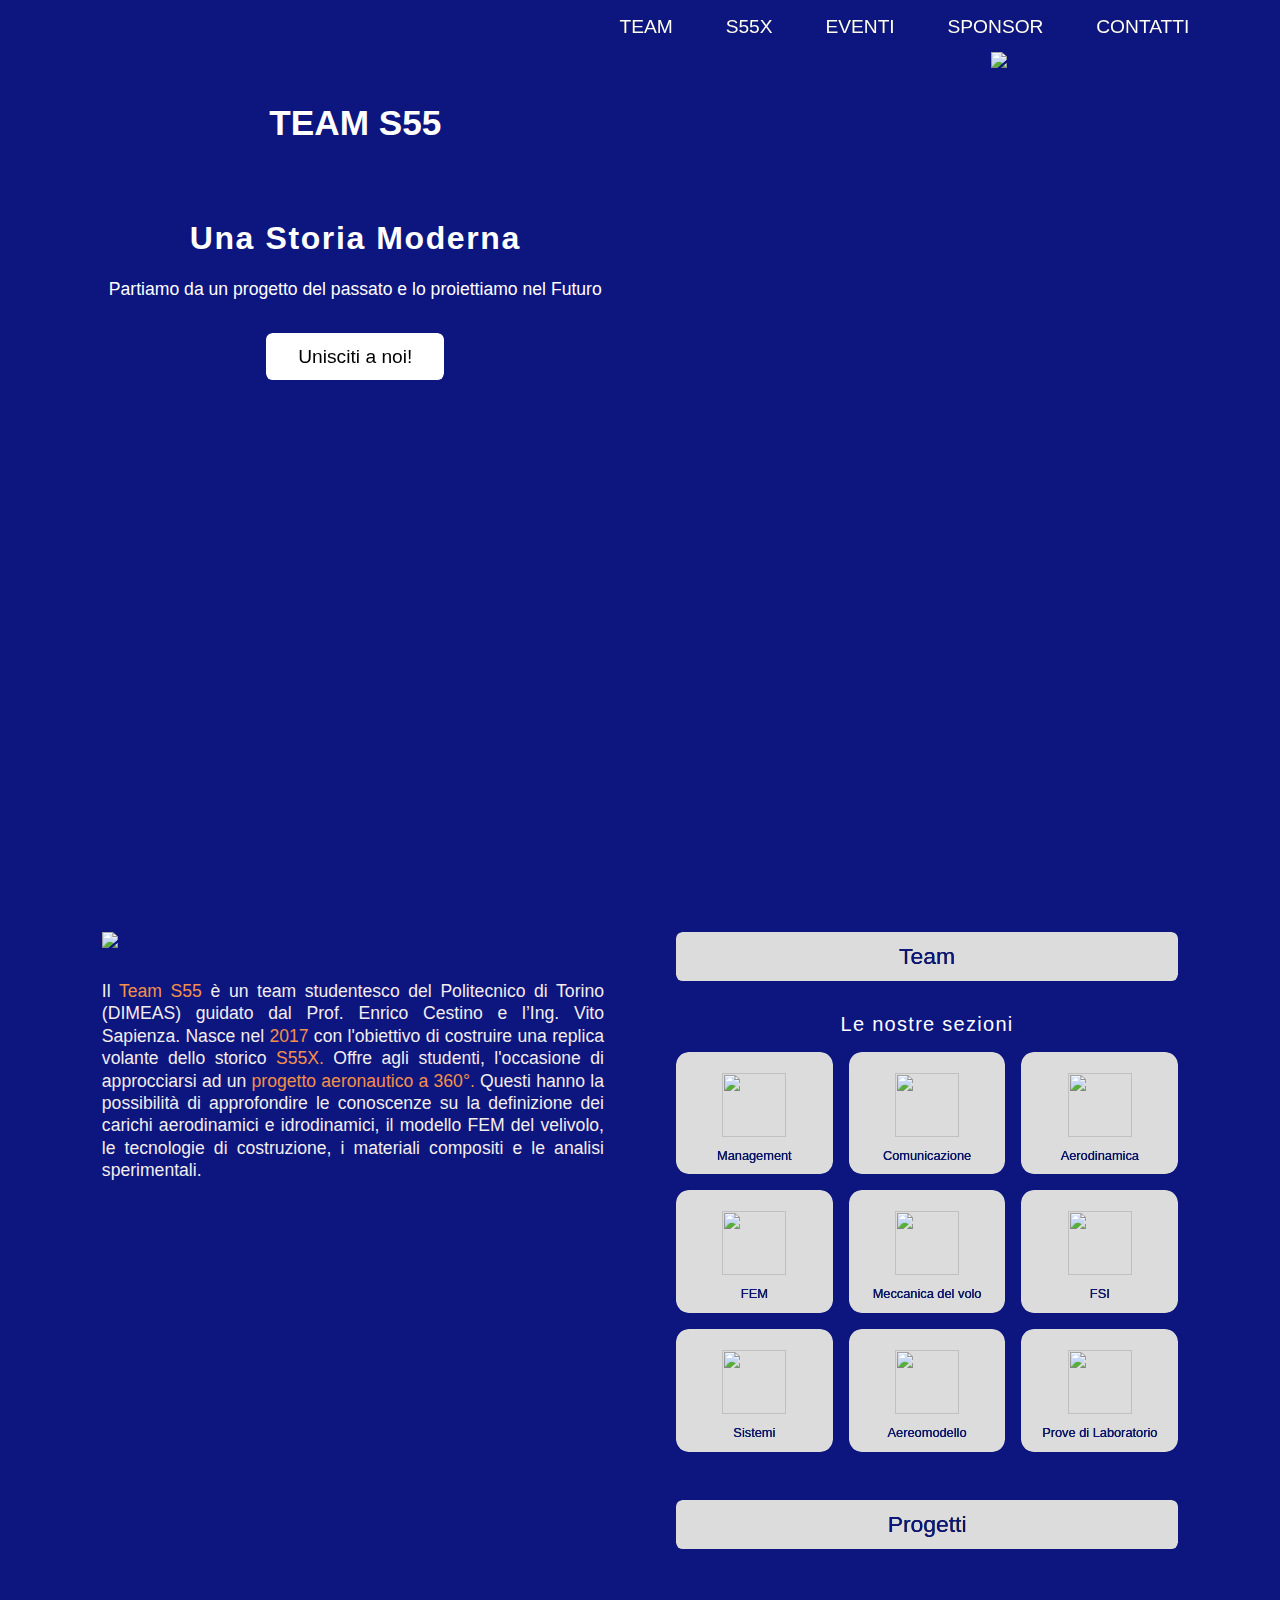
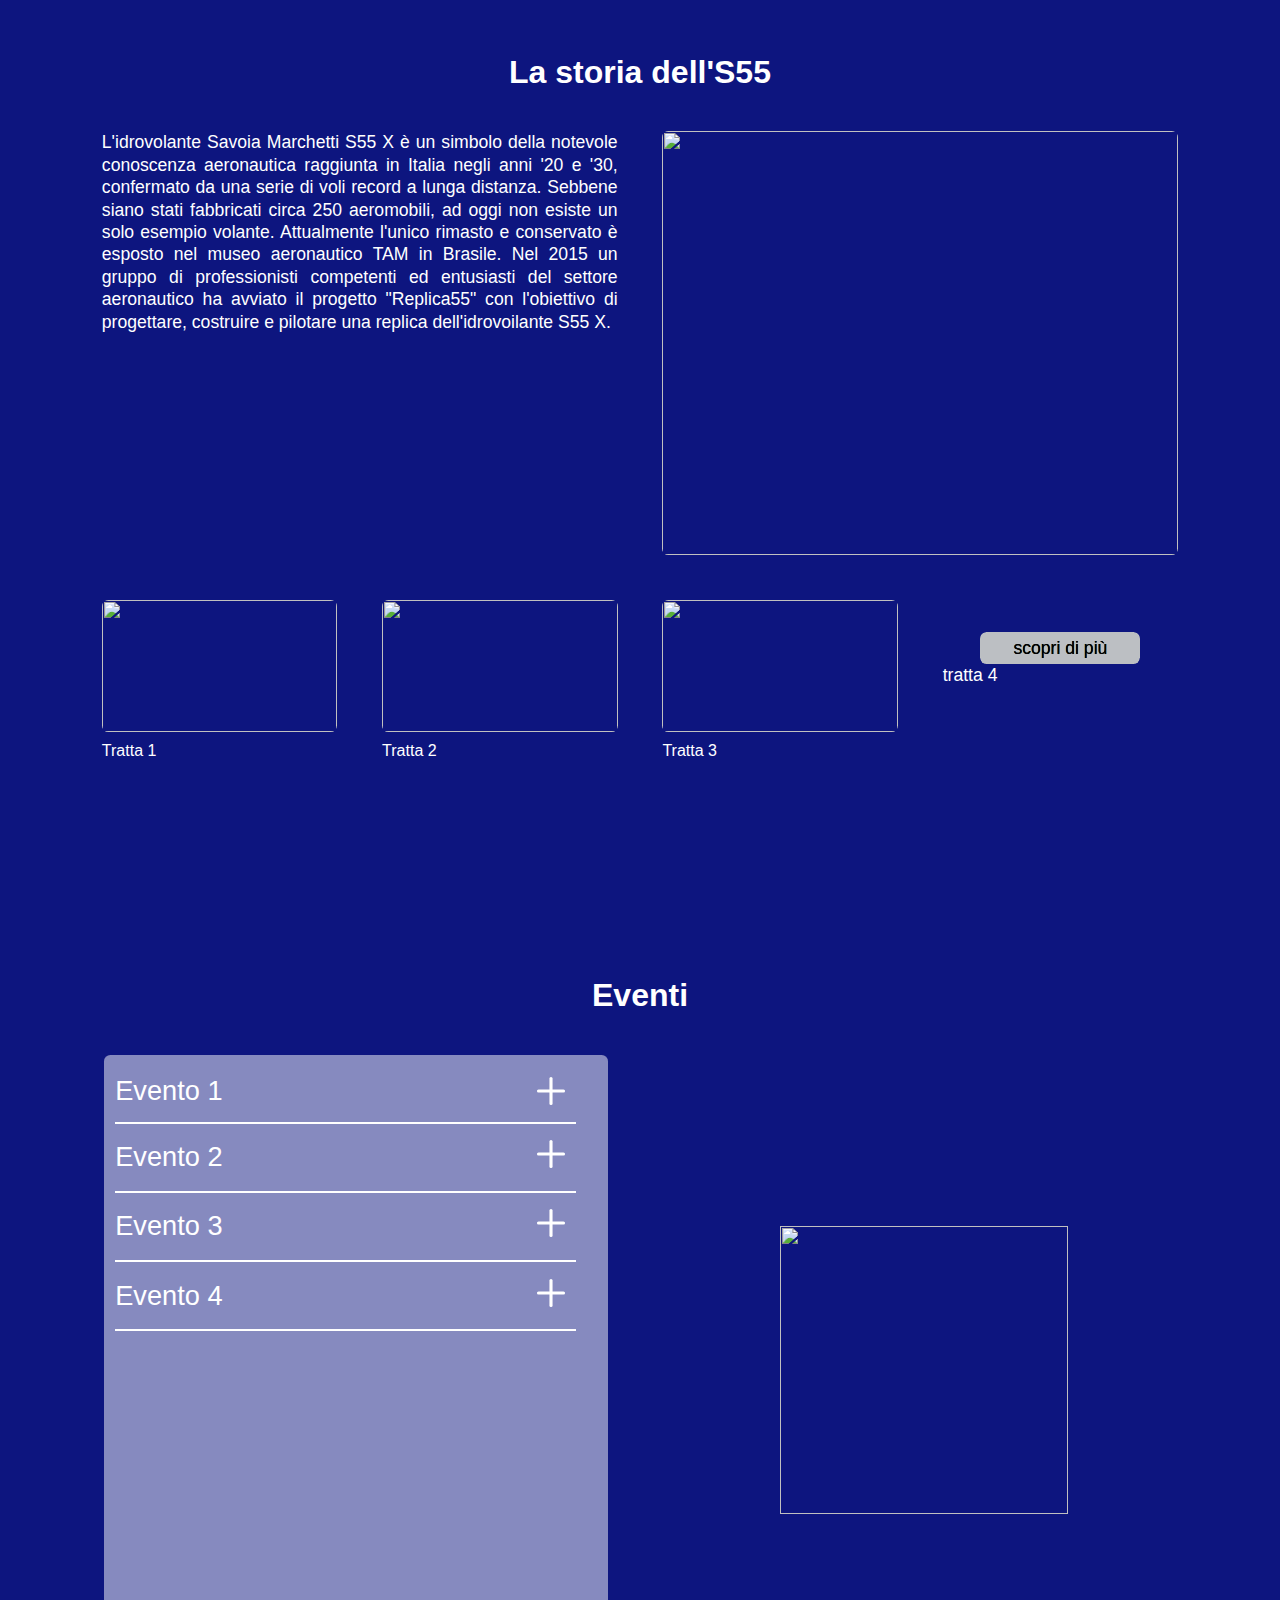
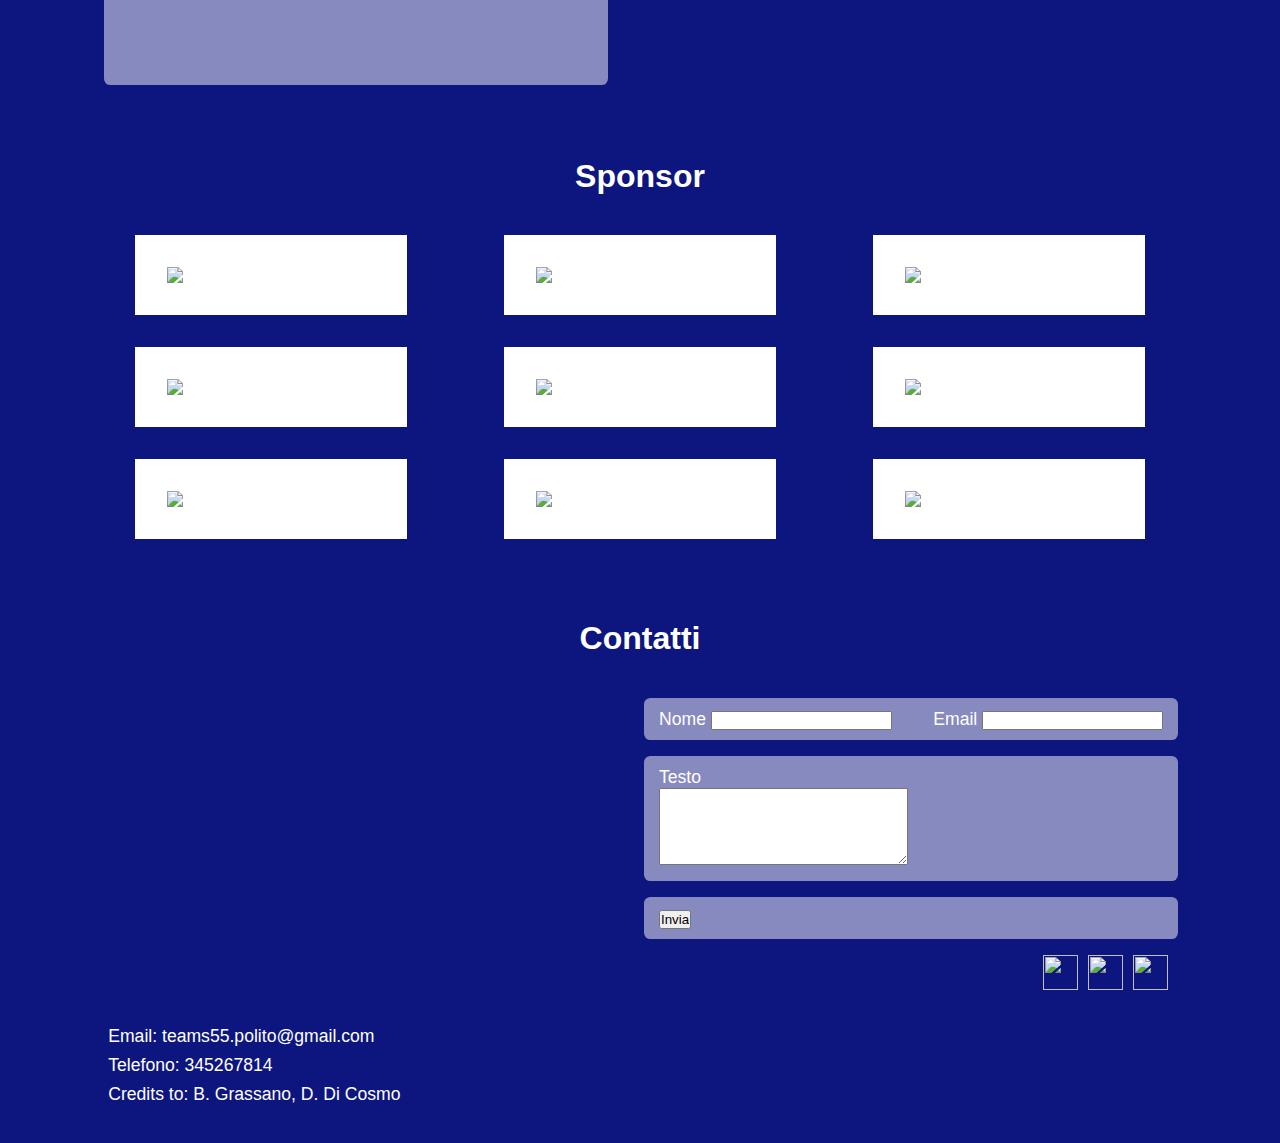
==== commit 89ede688: "new team section and header" ====
--- a/index.html
+++ b/index.html
@@ -10,13 +10,12 @@
     <title>S55</title>
     <link rel="stylesheet" href="index.css">
 </head>
-<body>
+<body class = "blue-bg">
 <style>
     @import url('http://fonts.cdnfonts.com/css/ethnocentric');
 </style>
 
-    <div class = "navigation-bar blue-bg ">
-        <h1 class = "team-s55">Team S55</h1>
+    <div class = "navigation-bar">
         <input type="checkbox" id = "nav-toggle" class = "nav-toggle">
         <nav>
             <ul class = "links">
@@ -33,13 +32,14 @@
     </div>
    
     <!-- first introductory page-->
-    <header class ="par1 blue-bg ">
+    <header class ="par1 ">
         <div>
+            <h1 class = "team-s55">Team S55</h1>
             <div class="intro">
                 <h2 class = "title">Una Storia Moderna</h2>
-                 <p>Il nostro obiettivo principale? <br>Progettare una "Replica" volante dell'Idrovolante SIAI-Marchetti</p>
+                 <p>Partiamo da un progetto del passato e lo proiettiamo nel Futuro</p>
                  <div class = "cointaner-button">
-                        <a class="sottolineatura unisciti-a-noi" href="">Unisciti a noi!</a>
+                        <a class="sottolineatura unisciti-a-noi" href="https://docs.google.com/forms/d/e/1FAIpQLSf6njvstzmr38DmJdSLo2mGyDugAPihmzH8slmytMJk1WJKLA/viewform?usp=sf_link">Unisciti a noi!</a>
                  </div>
             </div>
         </div>
@@ -49,136 +49,227 @@
     </header>
     <!--main content of the page organized in 5 different sections (one for each link of the nav)-->
     <main>
-        <section id = "team-description" class="blue-bg">
+        <section id = "team-description" >
             <div class = "two-cols stop-growth">
                 <div class = "container1">
                     <input class="hidden" type="radio" id ="team" name ="com-scomp" checked>
                     <div class="sezioniii">
-                        <img src="./img/foto-team.jpg">
-                        <p class = "paragrafo">
-                            Il "Team S55" nasce nel 2017 da un gruppo di studenti del Politecnico di Torino,
-                            spinti dalla volontà di aiutare il gruppo "Replica55" nella progettazione, 
-                            volante, del SIAI-Marchetti S55X. Grazie al forte legame con il docente Giuseppe 
-                            Gabrielli, che progettò la prima versione metallica dell'idrovolante, e la 
-                            possibilità di vivere un'esperienza progettuale integrata tra le varie discipline, 
-                            l'intero gruppo si concentra sulla progettazione e possibilità di effettuare prove sperimentali.
+                        <img src="./Home e Team/Team.jpg">
+                        <p class = "paragrafo">
+                            Il <span class = "arancio">Team S55</span> è un team studentesco del Politecnico di Torino (DIMEAS) guidato dal Prof. Enrico Cestino e l’Ing. Vito Sapienza. 
+                            Nasce nel <span class = "arancio">2017</span> con l'obiettivo di costruire una replica volante dello storico <span class = "arancio">S55X.</span> Offre agli studenti, 
+                            l'occasione di approcciarsi ad un <span class = "arancio">progetto aeronautico a 360°. </span>
+                            Questi hanno la possibilità di approfondire le conoscenze su la definizione dei carichi aerodinamici e idrodinamici, 
+                            il modello FEM del velivolo, le tecnologie di costruzione, 
+                            i materiali compositi e le analisi sperimentali. 
                         </p>
                     </div>
                     <input class="hidden" type="radio" id ="aereomodello" name ="com-scomp">
-                    <div class="sezioniii">
-                        <img src="./immagini/2.AeromodIT.png">
-                        <p class = "paragrafo">
-                            La sezione Aeromodello si occupa della gestione e dell'implementazione dei CAD dell’aeromodello 
-                            dell’idrovolante SIAI Marchetti S55 X, gestendo contemporaneamente la realizzazione ed 
-                            assemblaggio dell’aeromodello tramite l’utilizzo di stampe 3D, fibra di carbonio, fibra 
-                            di vetro ed altri materiali per la lavorazione di compositi.
+                    <div class="sezioniii ">
+                        <h3 class = "title-descipion-team">Management</h3>
+                        <div class = "yt-video">
+                            <iframe width="560" height="315" src="https://www.youtube.com/embed/y3dLfRx6vcE" title="YouTube video player" frameborder="0" allow="accelerometer; autoplay; clipboard-write; encrypted-media; gyroscope; picture-in-picture" allowfullscreen></iframe>
+                        </div>
+                        <p class = "paragrafo">
+                            <ul class = "testo-didascalia">
+                                <li>Gestione del <span class = "arancio">budget</span> e valutazione delle spese</li>
+                                <li>Ricerca <span class = "arancio">partnership</span> e collaborazioni</li>
+                                <li>Organizzazione di <span class = "arancio">eventi</span> divulgativi</li>
+                                <li>Organizzazione di eventi di <span class = "arancio">team building,</span> utili al miglioramento della coesione tra i membri del team</li>
+                                <li>Sportello <span class = "arancio">HR</span>, pronto all’ascolto e alla risoluzione di eventuali criticità</li>
+                                <li>Comunicazione interna e <span class = "arancio">trasversale</span> tra le varie sezioni</li>
+                            </ul>
+                            <p>La sezione <span class = "arancio">Management </span>è la sezione da cui prendono vita iniziative e progetti ben strutturati.
+                             La forte collaborazione con Team Leader e Direttivo del Team, permette anche un efficace monitoraggio 
+                             dello stato di benessere e avanzamento del Team</p>
                         </p>
                     </div>
                     <input class="hidden" type="radio" id ="comunicazione" name ="com-scomp">
                     <div class="sezioniii">
-                        <img src="./img/foto-team.jpg">
-                        <p class = "paragrafo">
-                            La sezione "Comunicazione" si occupa della promozione e modalità di fruizione di tutti i 
-                            progetti del team partendo dalla creazione grafica all’utilizzo di social e Web, organizza 
-                            e gestisce eventi legati al team e alla sua crescita. Lo scopo di questa sezione è permettere 
-                            al Team di farsi conoscere e raggiungere il pubblico in modo originale e diretto.   
+                        <h3 class = "title-descipion-team">Comunicazione</h3>
+                        <div class = "yt-video">
+                            <iframe  width="560" height="315" src="https://www.youtube.com/embed/V5GkNhNdb1w?start=23" title="YouTube video player" frameborder="0" allow="accelerometer; autoplay; clipboard-write; encrypted-media; gyroscope; picture-in-picture" allowfullscreen></iframe>
+                        </div>
+                            <p class = "paragrafo">
+                            <ul class = "testo-didascalia">
+                                <li>Gestione dei <span class = "arancio">social media</span></li>
+                                <li>progettazione <span class = "arancio">grafica</span> di locandine e volantini</li>
+                                <li>Produzione e post produzione di <span class = "arancio">foto e video</span></li>
+                                <li>Gestione del <span class = "arancio">sito web</span></li>
+                                <li>Progettazione di <span class = "arancio">prodotti (gadget)</span> per eventi</li>
+                                <li>Utilizzo dei programmi della suite <span class = "arancio">Adobe</span> e <span class = "arancio">Adobe</span> </li>
+                            </ul>
+                            <p>La sezione <span class = "arancio">Comunicazione </span>è il luogo in cui avviene la magia, dove la creatività non muore mai! E’ il luogo dove approdano tutti i contenuti tecnici del Team S55, e poi ripartono verso tutte le vie del mondo 
+                                esterno in una forma più bella, leggera e fruibile al pubblico.</p>
                         </p>
                     </div>
                     <input class="hidden" type="radio" id ="aereodinamica" name ="com-scomp">
                     <div class="sezioniii">
-                        <img src="./img/foto-team.jpg">
-                        <p class = "paragrafo">
-                            La sezione "Aerodinamica" esegue analisi sull'aeromodello utilizzando software commerciali 
-                            di fluidodinamica computazionale (CFD), simulando il moto in diverse fasi di volo e secondo 
-                            diverse condizioni operative. L’utilizzo di queste analisi consente di valutare le proprietà 
-                            aerodinamiche, i coefficienti aerodinamici del velivolo e le distribuzioni di pressione 
-                            intorno al corpo al fine di valutare i carichi agenti.
-                        </p>
+                        <h3 class = "title-descipion-team">Aerodinamica</h3>
+                        <div class = "yt-video">
+                            <iframe width="560" height="315" src="https://www.youtube.com/embed/eHt4M9fG65Q" title="YouTube video player" frameborder="0" allow="accelerometer; autoplay; clipboard-write; encrypted-media; gyroscope; picture-in-picture" allowfullscreen></iframe>
+                        </div>
+                        <p class = "paragrafo">
+                            <ul class = "testo-didascalia">
+                                <li>Analisi di fluidodinamica computazionale <span class = "arancio">CFD</span></li>
+                                <li>Calcolo delle <span class = "arancio">prestazioni aerodinamiche</span> del velivolo in diverse condizioni di volo</li>
+                                <li>Ottenimento di <span class = "arancio">parametri aerodinamici </span>come polari aerodinamiche, coefficienti di portanza e di resistenza;</li>
+                                <li>Valutazione dei campi di velocità e di pressione;
+                                </li>
+                            </ul>
+                            <p>
+                            All’interno della sezione <span class = "arancio">Aerodinamica</span> si ha la 
+                            possibilità di interfacciarsi con software di 
+                            pre-processing come <span class = "arancio">ANSA</span> e software di CFD come  <span class = "arancio">STAR CCM+</span>, apprendere il loro funzionamento ed esplorare il 
+                            mondo della fluidodinamica computazionale.
+                        </p></p>
                     </div>
                     <input class="hidden" type="radio" id ="fem" name ="com-scomp">
                     <div class="sezioniii">
-                        <img src="./img/foto-team.jpg">
-                        <p class = "paragrafo">
-                            La sezione "FEM" è responsabile dell'esecuzione delle analisi strutturali statiche e 
-                            dinamiche delle tre strutture principali oggetto di studio: modello full scale, aeromodello 
-                            (scala 1:8) e strutture di supporto per le prove di laboratorio. La sezione usufruisce del 
-                            supporto di aziende come BETA s.r.l. che ci fornisce le ricerche del software ANSA, utili 
-                            allo studio delle analisi.
+                        <h3 class = "title-descipion-team">Fem</h3>
+                        <div class = "yt-video">
+                            <iframe width="560" height="315" src="https://www.youtube.com/embed/MuWBF0nOapM" title="YouTube video player" frameborder="0" allow="accelerometer; autoplay; clipboard-write; encrypted-media; gyroscope; picture-in-picture" allowfullscreen></iframe>
+                        </div>
+                        <p class = "paragrafo">
+                            <ul class = "testo-didascalia">
+                                <li>Analisi agli elementi finiti <span class = "arancio">FEM</span></li>
+                                <li>Calcolo del <span class = "arancio">comportamento strutturale</span> dell’aeromodello in diverse condizioni di carico</li>
+                                <li><span class = "arancio">Ottimizzazione </span>individuando i punti critici della struttura e le sollecitazioni e deformazioni a cui è soggetta;
+                                </li>
+                            </ul>
+                            <p>
+                                All’interno della sezione <span class = "arancio">FEM Strutture</span> vi è la 
+                                possibilità di apprendere l’utilizzo di alcuni
+                                 software che si occupano delle varie fasi di 
+                                 realizzazione di un’analisi agli elementi finiti come
+                                 <span class = "arancio">ANSA, Nastran</span> e <span class = "arancio">META</span>.
+
+                            </p>
                         </p>
                     </div>
                     <input class="hidden" type="radio" id ="mdv" name ="com-scomp">
                     <div class="sezioniii">
-                        <img src="./img/foto-team.jpg">
-                        <p class = "paragrafo">
-                            La sezione si occupa dello studio sull'effetto di azioni aerodinamiche e propulsive 
-                            sul velivolo in diverse condizioni di volo tramite
-                            modelli di calcolo per una valutazione preliminare delle
-                            prestazioni in volo dell'aeromodello. Essa integra i propri dati con 
-                            quelli della sezione Aerodinamica e svolge un monitoraggio costante
-                            del Weight & Balance del velivolo.
+                        <h3 class = "title-descipion-team">Meccanica</h3>
+                        <div class = "yt-video">
+                            <iframe width="560" height="315" src="https://www.youtube.com/embed/g5R0umUPEM4?start=23" title="YouTube video player" frameborder="0" allow="accelerometer; autoplay; clipboard-write; encrypted-media; gyroscope; picture-in-picture" allowfullscreen></iframe>
+                        </div>
+                        <p class = "paragrafo">
+                            <ul class = "testo-didascalia">
+                                <li>Svolge studi numerici a analitici sull’effetto di azioni aerodinamiche e propulsive sul comportamento del velivolo in diverse <span class = "arancio">condizioni di volo;
+                                </span></li>
+                                <li>Sviluppa modelli di calcolo per una valutazione preliminare delle <span class = "arancio">prestazioni in volo </span>dell’aeromodello integrando i propri dati con quelli della sezione Aerodinamica;
+                                </li>
+                                <li>Svolge un monitoraggio costante del <span class = "arancio">Weight & Balance </span>del velivolo;                                    ;
+                                </li>
+                            </ul>
+                            <p>All’interno della sezione <span class = "arancio">Meccanica del Volo</span>
+                            si ha la possibilità di apprendere nozioni di calcolo numerico e meccanica del volo attraverso 
+                            l’utilizzo di software come <span class = "arancio">AVL, MATLAB, Simulink</span> e <span class = "arancio">Flightgear.</span></p>
                         </p>
                     </div>
                     <input class="hidden" type="radio" id ="sistemi" name ="com-scomp">
                     <div class="sezioniii">
-                        <img src="./img/foto-team.jpg">
-                        <p class = "paragrafo">
-                            La sezione si occupa della progettazione dello schema elettrico e dei componenti
-                            elettronici che "danno vita" al velivolo tramite test di laboratorio per ogni componente 
-                            specifico e simulazioni numeriche con modelli matematici.
-                            Da quest'anno è nata l'esigenza di implementare un autopilota in grado
-                            di rendere il volo più sicuro che ci consentirà di rendere il volo completamente
-                            autonomo.
+                        <h3 class = "title-descipion-team">FSI</h3>
+                        <div class = "yt-video">
+                            <iframe width="560" height="315" src="https://www.youtube.com/embed/rpiK1S2CHDw?start=23" title="YouTube video player" frameborder="0" allow="accelerometer; autoplay; clipboard-write; encrypted-media; gyroscope; picture-in-picture" allowfullscreen></iframe>
+                            
+                        </div>
+                        
+                        <p class = "paragrafo">
+                            <ul class = "testo-didascalia">
+                                <li>Analizi di <span class = "arancio">interazione fluido-struttura
+                                </span></li>
+                                <li>Studio di possibili materiali dello scafo in relazione all'<span class = "arancio">impatto</span>durante l’ammaraggio;
+                                </li>
+                            </ul>
+                            <p>
+                             All’interno della sezione <span class = "arancio">Fluido Strutture</span>
+                            si ha la possibilità di interfacciarsi con software come 
+                            <span class = "arancio">Ls-Dyna</span> per le analisi ad elementi finiti
+                            e <span class = "arancio">Matlab</span>per il post-processing dei risultati ottenuti.
+                            </p>
                         </p>
                     </div>
                     <input class="hidden" type="radio" id ="managment" name ="com-scomp">
                     <div class="sezioniii">
-                        <img src="./img/foto-team.jpg">
-                        <p class = "paragrafo">
-                            Da questa sezione prendono vita iniziative e progetti ben strutturati.
-                            Essa si occupa di tutta la gestione del team come: organizzazione del 
-                            budget, ricerca di partnership e collaborazioni, organizzazione di 
-                            eventi divulgativi, sportello di HR, comunicazione interna e 
-                            trasversale tra le varie sezioni 
+                        <h3 class = "title-descipion-team">Sistemi</h3>
+                        <div class = "yt-video">
+                            <iframe width="560" height="315" src="https://www.youtube.com/embed/Ihn4jqmvke8?start=23" title="YouTube video player" frameborder="0" allow="accelerometer; autoplay; clipboard-write; encrypted-media; gyroscope; picture-in-picture" allowfullscreen></iframe>
+                        </div>
+                        <p class = "paragrafo">
+                            <ul class = "testo-didascalia">
+                                <li>Progettazione dello <span class = "arancio">schema elettrico
+                                </span></li>
+                                <li>Gestione dei <span class = "arancio">componenti elettronici</span>che danno vita al velivolo;
+                                </li>
+                                <li>Implementazione dell' <span class = "arancio">autopilota
+                                </span>in grado di rende il volo sempre più sicuro</li>
+                            </ul>
+                            <p>
+                                
+                                La sezione <span class = "arancio">SISTEMI</span> svolge inoltre prove 
+                                sperimentali sulla compatibilità elettromagnetica (EMC)
+                                 e sulla definizione del diagramma d’antenna.
+
+                            </p> 
                         </p>
                     </div>
                     <input class="hidden" type="radio" id ="pdl" name ="com-scomp">
                     <div class="sezioniii">
-                        <img src="./img/foto-team.jpg">
-                        <p class = "paragrafo">
-                            Si occupa di ideare, progettare e realizzare test di laboratorio.
-                            Raccoglie dati sul comportamento reale del velivolo, in scala, 
-                            sia per dare dei riferimenti alle valutazioni sulle capacità operative.
-                            In collaborazione con FSI, realizza una prova di impatto verticale
-                            di un cuneo flessibile in acqua
+                        <h3 class = "title-descipion-team">Aereomodello</h3>
+                        <div class = "yt-video">
+                            <iframe width="560" height="315" src="https://www.youtube.com/embed/cLbvOTMKejQ?start=23" title="YouTube video player" frameborder="0" allow="accelerometer; autoplay; clipboard-write; encrypted-media; gyroscope; picture-in-picture" allowfullscreen></iframe>
+                        </div>
+                        <p class = "paragrafo">
+                            <ul class = "testo-didascalia">
+                                <li>Progettazione e <span class = "arancio">costruzione</span>dei componenti finali dell’aeromodello;
+                                </li>
+                                <li>Realizzazione del <span class = "arancio">modello  CAD</span></li>
+                                <li>Utilizzo di <span class = "arancio">stamanti 3D </span>per PLA e resina</li>
+                                <li>Utilizzo di <span class = "arancio">materiali compositi</span> come fibra di carbonio, fibra di vetro e fibra aramidica (kevlar);
+
+                                </li>
+                            </ul>
+                            <p>
+                                All’interno della sezione <span class = "arancio">Aeromodello</span>
+                               si utilizzano software come 
+                               <span class = "arancio">SolidWorks</span>,<span class = "arancio">Fusion 360</span>
+                               <span class = "arancio">Cura</span>
+                               e <span class = "arancio">Chitubox</span>.
+                               Le attività della sezione sono aperte a tutti i membri del Team
+                                in modo tale da avere una stretta connessione con il lavoro pratico che viene svolto in laboratorio.
+                               </p>
                         </p>
                     </div>
                     <input class="hidden" type="radio" id ="fsi" name ="com-scomp">
                     <div class="sezioniii">
-                        <img src="./img/foto-team.jpg">
-                        <p class = "paragrafo">
-                            La sezione Analisi interazioni fluido-struttura si occupa di indagare
-                            sul comportamento di diverse strutture a seguito di interazione
-                            tra lo scafo ed il fluido.
-                            Svolge studi sui possibili materiali dello scafo in relazione all'impatto
-                            durante l'atterraggio, fa attività di ricerca e scrittura di paper, studia
-                            le concentrazioni sulle pressioni dimensionanti la struttura.                            
-                        </p>
-                    </div>
-                    <input class="hidden" type="radio" id ="aereomodello" name ="com-scomp">
-                    <div class="sezioniii">
-                        <img src="./img/foto-team.jpg">
-                        <p class = "paragrafo">
-                            La sezione Aeromodello si occupa della gestione e dell'implementazione dei CAD dell’aeromodello 
-                            dell’idrovolante SIAI Marchetti S55 X, gestendo contemporaneamente la realizzazione ed 
-                            assemblaggio dell’aeromodello tramite l’utilizzo di stampe 3D, fibra di carbonio, fibra 
-                            di vetro ed altri materiali per la lavorazione di compositi.
-                        </p>
-                    </div>
-
-                    <div>
-                        <h2 class ="big-button sottolineatura">Progetti</h2>
-                        <hr color="white" noshade>
-                    </div> 
+                        <h3 class = "title-descipion-team">Prove di laboratorio</h3>
+                        <div class = "yt-video">
+                            <iframe width="560" height="315" src="https://www.youtube.com/embed/x3aMJeuVr1g?start=23" title="YouTube video player" frameborder="0" allow="accelerometer; autoplay; clipboard-write; encrypted-media; gyroscope; picture-in-picture" allowfullscreen></iframe>
+                        </div>
+                        <p class = "paragrafo">
+                            <ul class = "testo-didascalia">
+                                <li>Ideazione, progettazione e realizzazione di <span class = "arancio">in laboratorio;
+                                </li>
+                                <li>Raccolta di dati sul comportamento reale del velivolo per <span class = "arancio">modello  CAD</span></li>
+                                
+                            </ul>
+                            <p>
+                                In particolare le prove sperimentali a cui la sezione <span class = "arancio">Prove di Laboratorio</span>
+                                si dedica sono:
+                                <ul class = "testo-didascalia">
+                                    <li>Prova statica sull’ala per validare il modello FEM;
+                                    </li>
+                                    <li>Test per valutare la spinta effettiva erogata dai motori;
+                                    </li>
+                                    <li>Determinazione sperimentale del baricentro e momenti d’inerzia del velivolo;
+                                    </li>
+                                    <li>Prova di impatto verticale;
+                                    </li>
+                                </ul>
+                            </p>
+                        </p>
+                    </div>
                 </div>
                 <!--markup of the buttons-->
                 <div class = "container2">
@@ -189,64 +280,67 @@
                     <ul class="grid3x3 team-sections">
                         <li class="sottolineatura">
                             <label for="aereomodello">
-                                <img src="./immagini/Aeromodello.png">
+                                <img src="./Home e Team/icona_management.png">
+                                <span>Management</span>
+                            </label>
+                        </li>
+                        <li class="sottolineatura">
+                            <label for = "comunicazione">
+                                <img src="./Home e Team/icona_comunicazione.png">
+                                <span>Comunicazione</span>
+                            </label>
+                        </li>
+                        <li class="sottolineatura">
+                            <label for ="aereodinamica">
+                                <img src="./Home e Team/icona_aerodinamica.png">
+                                <span>Aerodinamica</span>
+                            </label>
+                        </li>
+                        <li class="sottolineatura">
+                            <label for = "fem">
+                                <img src="./Home e Team/icona_FEM.png">
+                                <span>FEM</span>
+                            </label>
+                        </li>
+                        <li class="sottolineatura">
+                            <label for = "mdv">
+                                <img src="./Home e Team/icona_MDV.png">
+                                <span>Meccanica del volo</span>
+                            </label>
+                        </li>
+                        <li class="sottolineatura">
+                            <label for = "sistemi">
+                                <img src="./Home e Team/icona_FSI.png">
+                                <span>FSI</span>
+                            </label>
+                        </li>
+                        <li class="sottolineatura">
+                            <label for = "managment">
+                                <img src="./Home e Team/icona_sistemi.png">
+                                <span>Sistemi</span>
+                            </label>
+                        </li>
+                        <li class="sottolineatura">
+                            <label for = "pdl">
+                                <img src="./Home e Team/icona_aeromodello.png">
                                 <span>Aereomodello</span>
                             </label>
                         </li>
                         <li class="sottolineatura">
-                            <label for = "comunicazione">
-                                <img src="./immagini/Comunicazione.png">
-                                <span>Comunicazione</span>
-                            </label>
-                        </li>
-                        <li class="sottolineatura">
-                            <label for ="aereodinamica">
-                                <img src="./immagini/Aerodinamica.png">
-                                <span>Aerodinamica</span>
-                            </label>
-                        </li>
-                        <li class="sottolineatura">
-                            <label for = "fem">
-                                <img src="./immagini/FEM.png">
-                                <span>FEM</span>
-                            </label>
-                        </li>
-                        <li class="sottolineatura">
-                            <label for = "mdv">
-                                <img src="./immagini/Meccanica del volo.png">
-                                <span>Meccanica del volo</span>
-                            </label>
-                        </li>
-                        <li class="sottolineatura">
-                            <label for = "sistemi">
-                                <img src="./immagini/Sistemi.png">
-                                <span>Sistemi</span>
-                            </label>
-                        </li>
-                        <li class="sottolineatura">
-                            <label for = "managment">
-                                <img src="./immagini/Management.png">
-                                <span>Managment</span>
-                            </label>
-                        </li>
-                        <li class="sottolineatura">
-                            <label for = "pdl">
-                                <img src="./immagini/Prove di laboratorio.png">
-                                <span>Prove di laboratorio</span>
-                            </label>
-                        </li>
-                        <li class="sottolineatura">
                             <label for ="fsi">
-                                <img src="./immagini/FSI.png">
-                                <span>FSI</span>
+                                <img src="./Home e Team/icona_provelab.png">
+                                <span>Prove di Laboratorio</span>
                             </label>
                         </li>
                     </ul>
+                    <div class = "progetti">
+                        <a class = "button-project" href="./progect.html"><h2 class ="big-button sottolineatura">Progetti</h2></a>
+                    </div> 
                 </div>
             </div>
         </section>
-        <section>
-            <div id = "s55-history" class = "stop-growth">
+        <section id = "s55-history">
+            <div class = "stop-growth">
                 <h2 class="subtitle">La storia dell'S55</h2>
                 <div class="cols-4">
                     <p class="span-2">
@@ -277,13 +371,13 @@
                         <div class = "tratta">Tratta 3</div>
                     </div>
                     <div class = "imm-did">
-                        <a class="sottolineatura" href="">scopri di più</a>
+                        <a class="sottolineatura" href="./scopridipiu.html">scopri di più</a>
                         <div class="transparent">tratta 4</div>
                     </div>
             </div>
             </div>
         </section>
-        <section id = "events" class = "blue-bg">
+        <section id = "events">
            <h2 class = "form-title">Eventi</h2>
             <div class = "two-coll-event stop-growth">
                 <div class = "events">
@@ -378,7 +472,7 @@
             </div>
         </section>
         <!--form-->
-        <section id = "form" class="blue-bg">
+        <section id = "form" >
             <div class="stop-growth">
                 <h2 class = "form-title">Contatti</h2>
                 <div class = "double-col">
--- a/index.css
+++ b/index.css
@@ -10,7 +10,8 @@
 /* background*/
 
 .blue-bg {
-    background: linear-gradient(to right, rgb(9, 1, 119), rgb(105, 217, 254) );
+    background: rgba(13, 21, 127);
+    
 }
 
 /*buttons general style*/
@@ -57,7 +58,7 @@
 
 .navigation-bar{
     text-align: center;
-    position: absolute;
+    position: fixed;
     z-index: 999;
     width: 100%;
     padding: 1rem;
@@ -99,6 +100,7 @@
     transform: scale(1,0);
     transform-origin: top;
     transition: transform 400ms ease-in-out;
+    
 }
 
 .nav-toggle {
@@ -147,8 +149,10 @@
 
 .team-s55 {
     color: white;
+    text-align: center;
     text-decoration: none;
     font-size: 2.2rem;
+    margin-top: 5rem;
     font-family:'Ethnocentric Rg', sans-serif;
     text-transform: uppercase;
 }
@@ -231,7 +235,7 @@
 /*introductory page styling*/
 
 .intro{
-    margin-top: 13.5rem;
+    margin-top: 6rem;
     text-align: center;
 }
 
@@ -245,6 +249,7 @@
     display: block;
     margin-left: auto;
     place-self: center;
+    place-items: center;
     
 }
 
@@ -261,14 +266,21 @@
 }
 body {
     font-family:Arial, Helvetica, sans-serif;
-    color: black;
+    color: white;
     font-size: 1.1rem;
     text-align: justify;
     line-height: 1.4rem;
 }
 
 
+
 .par1{
+    background-image: 
+    linear-gradient(rgba(13, 21, 127, 0.8), rgba(13, 21, 127, 0.8)), 
+    url("./Home\ e\ Team/Sfondo.JPG");
+    background-repeat: no-repeat;
+    background-size: cover;
+    background-position: center;
     color:white;
     height: 60vh;
     position: relative;
@@ -280,7 +292,9 @@
     
 }
 
-
+.paragrafo p{
+    padding-top: 0.5rem;
+}
 h2 {
     margin-bottom: 2rem;
     text-align: center;
@@ -295,20 +309,18 @@
 }
 
 .big-button{
-    background-color: #ffffff80;
-    color: white;
+    background-color: rgb(221, 220, 220);
+    color:  rgba(13, 21, 127);
     font: 1.3em sans-serif;
     padding: 0.7rem;
     border-radius: .4rem;
-    border-left-style: double;
-    border-bottom-style: double;
-    border-right-style: double;
     border-width: 0.35rem;
     cursor: pointer;
 }
 
 .cointaner-button {
     padding-bottom: 1.7rem;
+    
 }
 
 .par1 p{
@@ -321,20 +333,22 @@
 }
 
 .unisciti-a-noi {
-    background-color: #ffffff80;
-    color: white;
+    background-color: white;
+    color: 13, 21, 127;
     font: 1em sans-serif;
     padding: 0.8rem;
     font-size: 1.2rem;
     border-radius: .4rem;
     border-width: 0.35rem;
+    padding-left: 2rem;
+    padding-right: 2rem;
 }
 
 
 /*making it responsive*/
-@media (min-width:30rem) and (max-width: 60rem){
+@media (min-width:30rem) and (max-width: 50rem){
     .intro{
-        margin-top: 4rem;
+        margin-top: 3rem;
     }
     .par1{
         display: flex;
@@ -366,16 +380,23 @@
         margin-left: unset;
     }
 
+    .paragrafo{
+        padding-bottom: 2rem;
+    }
+
 }
 
 @media (max-width:30rem){
+    .body {
+        padding: 1rem;
+    }
     .par1{
         padding-top: 4rem;
         display: flex;
         flex-direction: column;
         align-items: center;
         align-self: center;
-        height: 75vh;
+        
     }
 
     .par1 img{
@@ -406,16 +427,39 @@
 }
 
 /*section team styling*/
+.testo-didascalia{
+    list-style-position: outside;
+    padding-left: 2.5ch;
+}
+.arancio{
+    color: rgb(243 144 75);
+}
+
+.yt-video {
+    position: relative;
+    height: 0;
+    width: 100%;
+    padding-top: 56.25%;
+}
+.yt-video > iframe {
+    position: absolute;
+    top: 0;
+    left: 0;
+    bottom: 0;
+    right: 0;
+    width: 100%;
+    height: 100%;
+}
 
 .container1 p {
-    padding-top: 3rem;
+    padding-top: 2rem;
 }
 
 .two-cols {
     color: #f3eded;
     display: grid;
     grid-template-columns: 1fr 1fr;
-    column-gap: 3rem;
+    column-gap: 4.5rem;
 }
 
 .two-cols img{
@@ -434,7 +478,7 @@
 
 .hidden {
     position: absolute;
-    top: 0;
+    top: 50%;
     left: 0;
     width: 0;
     height: 0;
@@ -442,8 +486,49 @@
     transform: scale(0);
 }
 
-.paragrafo {
-    margin-bottom: 2.2rem;
+.title-descipion-team{
+    color: white;
+    font-family:'Ethnocentric Rg', sans-serif;
+    font-size: 1.8rem;
+    margin-top: 1rem;
+    margin-bottom: 2rem;
+    text-align: center;
+}
+
+.team-sections img {
+    height: 4rem;
+    width: 4rem;
+    object-fit: cover;
+    display: block;
+}
+
+.team-sections span {
+    color: white;
+    display: block;
+    text-align: center;
+    padding-top: 0.5rem;
+    font-family:'Ethnocentric Rg', sans-serif;
+    font-size: 0.8rem;
+}   
+
+.container1 {
+    position: relative;
+}
+.sezioniii{
+    display: none;
+}
+
+input:checked + div {
+    display: block;
+}
+
+
+.container2 label {
+    margin: 0;
+}
+
+.button-project{
+    text-decoration: none;
 }
 
 .grid3x3 {
@@ -453,13 +538,16 @@
     grid-template-rows: repeat(3, 1fr);
     gap: 1rem;
 }
-
+.team-sections span{
+    color: rgba(13, 21, 127);
+}
 .team-sections {
     list-style: none;
 }
 .team-sections > li {
-    background-color: #ffffff80;
-    border-radius: .4rem;
+    background-color: rgb(221, 220, 220);
+    border-radius: .8rem;
+    
 }
 .team-sections > li > label,
 .team-sections > li > a {
@@ -471,33 +559,9 @@
     padding: .3rem;
     border-radius: .4rem;
 }
-.team-sections img {
-    height: 4rem;
-    width: 4rem;
-    object-fit: cover;
-    display: block;
-}
-
-.team-sections span {
-    color: white;
-    display: block;
-    text-align: center;
-    padding-top: 0.5rem;
-}   
-
-
-.container1 {
-    position: relative;
-}
-.sezioniii{
-    display: none;
-}
-input:checked + div {
-    display: block;
-}
-
-.container2 label {
-    margin: 0;
+
+.progetti{
+    margin-top: 3rem;
 }
     
 
@@ -507,15 +571,26 @@
         display: flex;
         flex-direction: column;
     }
+    .progetti{
+        margin-top: 4rem;
+    }
+
+
+        
 }
 
 
 @media (max-width:30rem) {
+    .progetti{
+        margin-top: 4rem;
+    }
+        
     
     .two-cols {
         display: flex;
         flex-direction: column;
         align-items: center;
+        margin: 0.8rem;
     }
 
     .container1 p {
@@ -530,6 +605,11 @@
         display: grid;
         grid-template-columns: 1fr 1fr;
     }
+
+    .title-descipion-team{
+        font-size: 1.4rem;
+    }
+    
     
   
 }
@@ -538,13 +618,16 @@
 .subtitle{
     font-family:'Ethnocentric Rg', sans-serif;
     font-size: 2rem;
+    margin-top: 1rem;
+    margin-bottom: 3rem;
 }
 
 .cols-4 {
     display: grid;
     grid-template-columns: repeat(4, 1fr);
     max-width: 100%;
-    gap: 2rem;
+    gap: 2.8rem;
+    height: 85vh;
 }
 .span-2 {
     grid-column: span 2;
@@ -595,11 +678,12 @@
 
 /*making it responsive*/
 
-
 @media (max-width:50rem) {
     .cols-4{
         display: flex;
         flex-direction: column;
+        margin: 0.8rem;
+        height: unset;
     }
     
     .tratta{
@@ -613,7 +697,7 @@
 .sponsors {
     display: grid;
     grid-template-columns: repeat(3,1fr);
-    gap: 2ssrem;
+    gap: 2rem;
     align-items: center;
 }
 
@@ -638,7 +722,6 @@
     place-self: center;
 }
 
-
 /*making it responsive*/
 @media (min-width:35rem) and (max-width: 70rem){
     .sponsors{
@@ -649,7 +732,7 @@
 
     .sponsors img{
         align-self: center;
-        width: 18rem;
+        width: 14rem;
         height: auto;
     }
 }
@@ -658,13 +741,13 @@
     .sponsors{
         display: grid;
         grid-template-columns: 1fr 1fr;
-        gap: 1rem
+        gap: 0.5rem
     }
 
 
     .sponsors img{
-        align-items: center;
-        width: 10rem;
+        align-self: center;
+        width: 9rem;
         height: auto;
     }
 
@@ -676,8 +759,9 @@
     display: grid;
     grid-template-columns: repeat(2,1fr);
     column-gap: 4rem;
-    height: 65vh;
+    height: 70vh;
     max-width: 67rem;
+    margin-top: 3rem;
 
 }
 
@@ -741,24 +825,26 @@
     width: 18rem;
     object-fit: cover;
     display: block;
-
 }
 
 
 /*making it responsive*/
-
-
 @media (max-width:40rem) {
+    .form-title{
+        text-align: center;
+    }
     .two-coll-event{
         display: flex;
         flex-direction: column;
         flex-wrap: wrap;
         height: unset;
         max-width: 30rem;
+        margin: 0.8rem;
        
     }
     .events{
         margin-bottom: 3rem;
+        padding-right: 1rem;
       
     }
 
@@ -775,12 +861,12 @@
 } 
 
 
-
 /*contatti section styling*/
 .form-title {
     color: white;
     font-family:'Ethnocentric Rg', sans-serif;
     font-size: 2rem;
+    margin-top: 1.5rem;
 }
 
 .contatti{
@@ -791,6 +877,7 @@
     display: grid;
     grid-template-columns: 1fr 1fr;
     gap: 0.5rem;
+    margin-top: 3rem;
 }
 
 .image-div{
@@ -897,30 +984,5 @@
         align-self: center;
     }
 
-/*cookie banner stye*/
-.cookie-container{
-    position: fixed;
-    bottom: -100%;
-    left:0;
-    right: 0;
-    background: #2f3640;
-    color: #f5f6fa;
-    padding: 1.3rem;
-    box-shadow: 0 -2px 16px  rgba(47, 54, 64, 0.389);
-    transition: 400ms;
-}
-
-.cookie-container.active {
-    bottom: 0;
-}
-
-.cookie-btn {
-    background: #e84114;
-    border: 0;
-    color:#f5f6fa;
-    padding: 0.5rem 1.5rem;
-    font-size: 1.2rem;
-    border-radius: .4rem;
-    cursor: pointer;
-}
-
+}
+
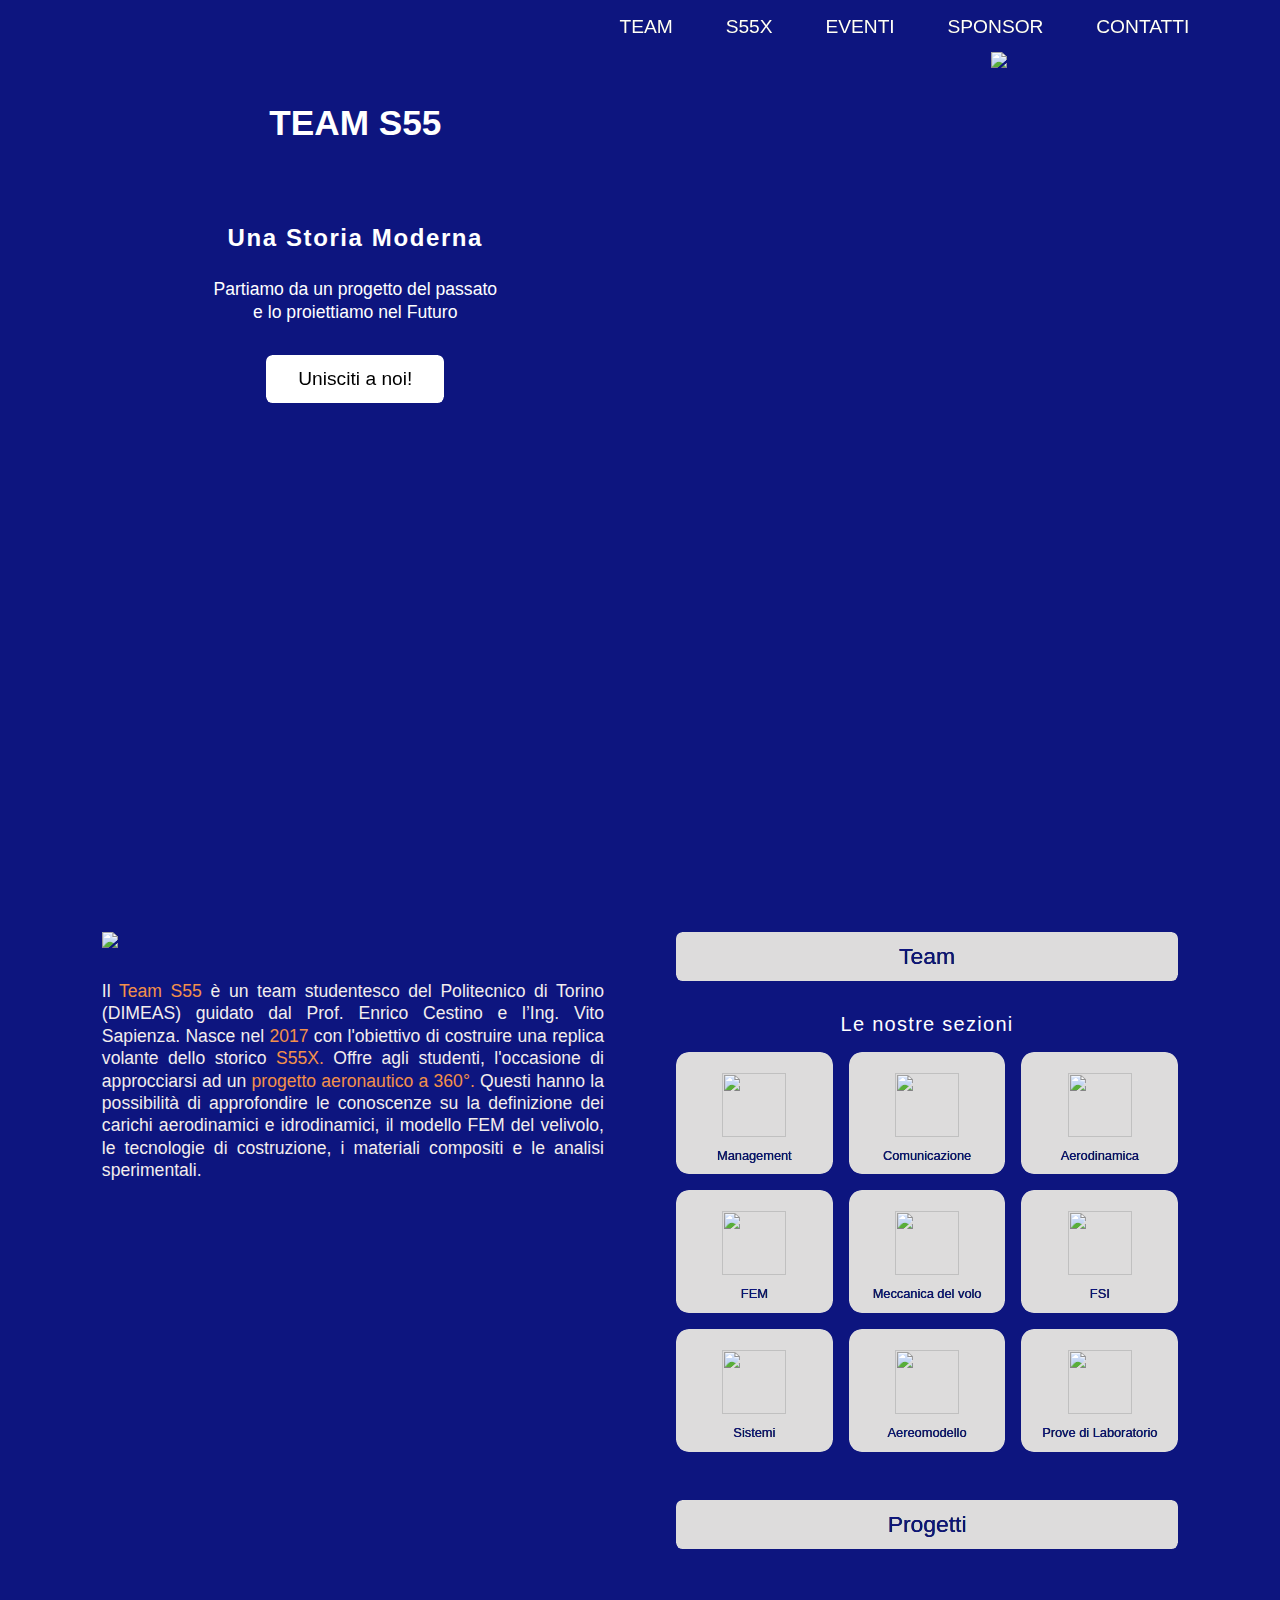
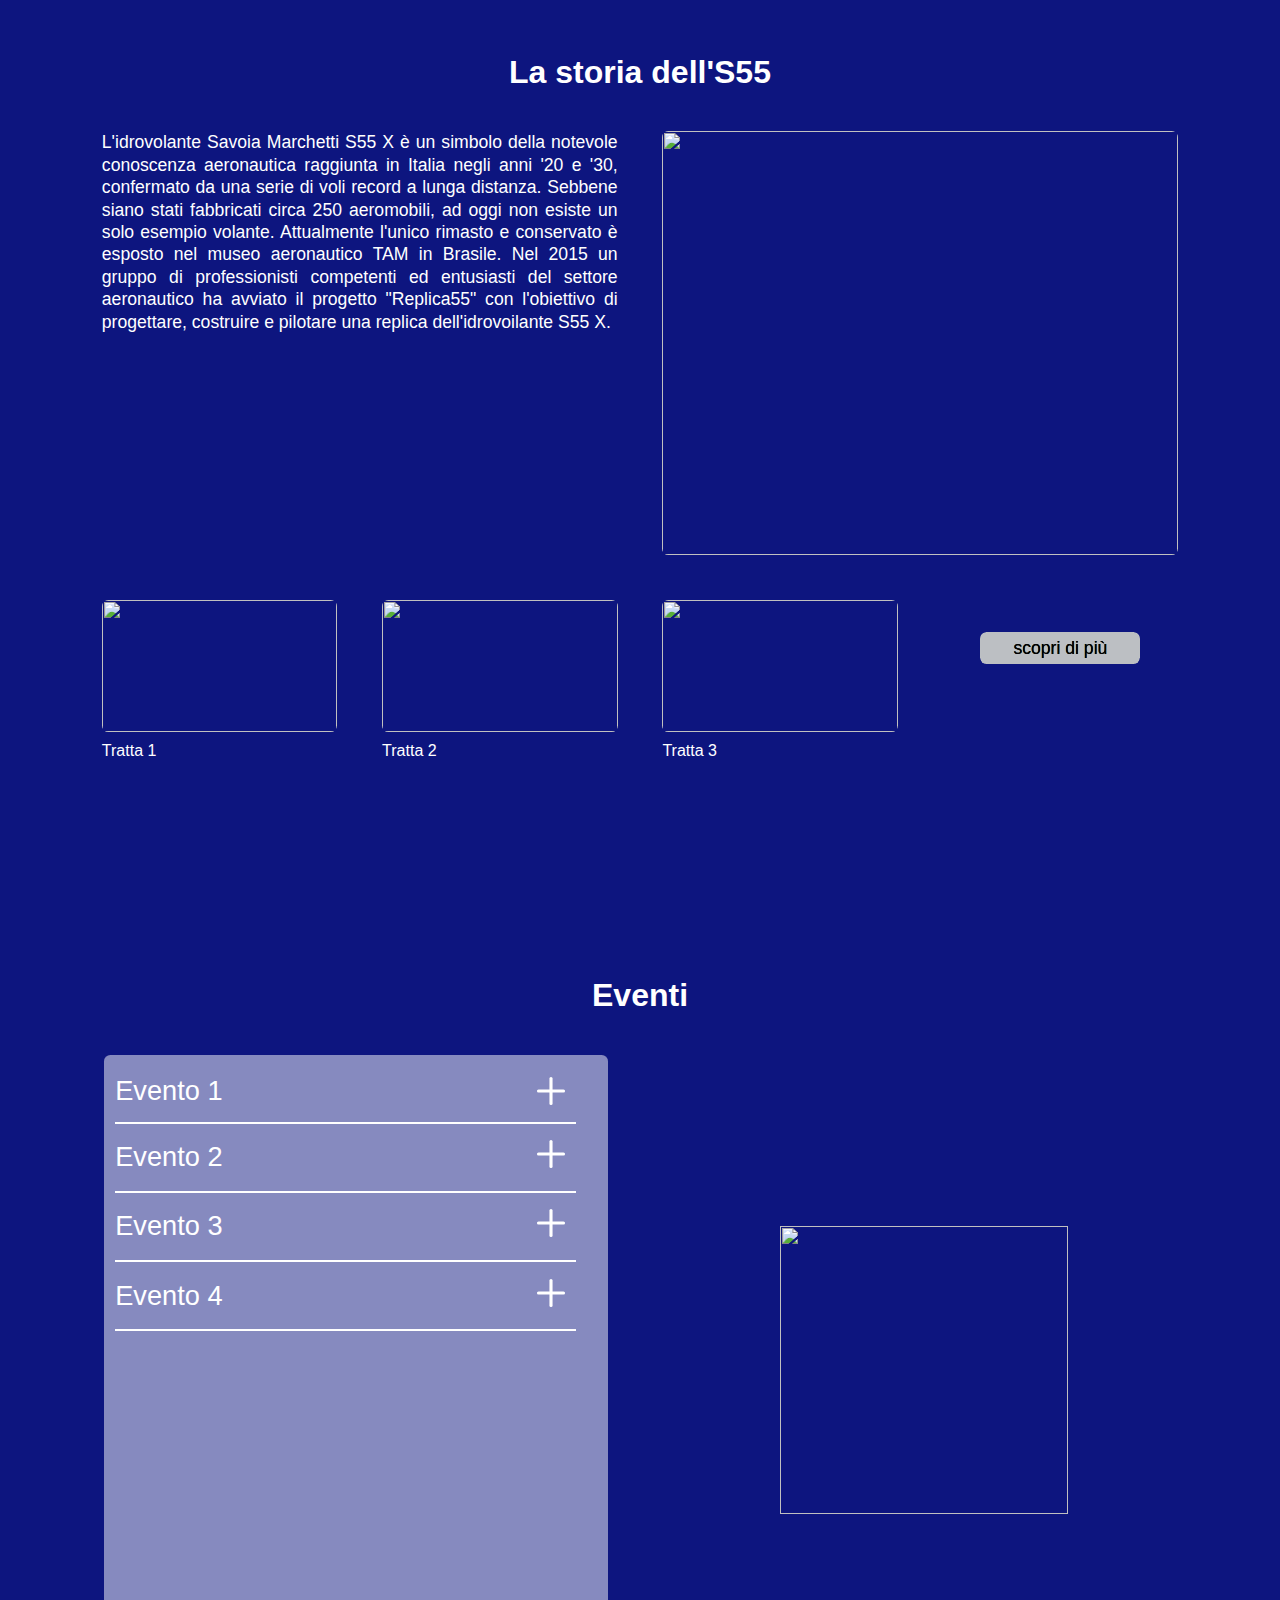
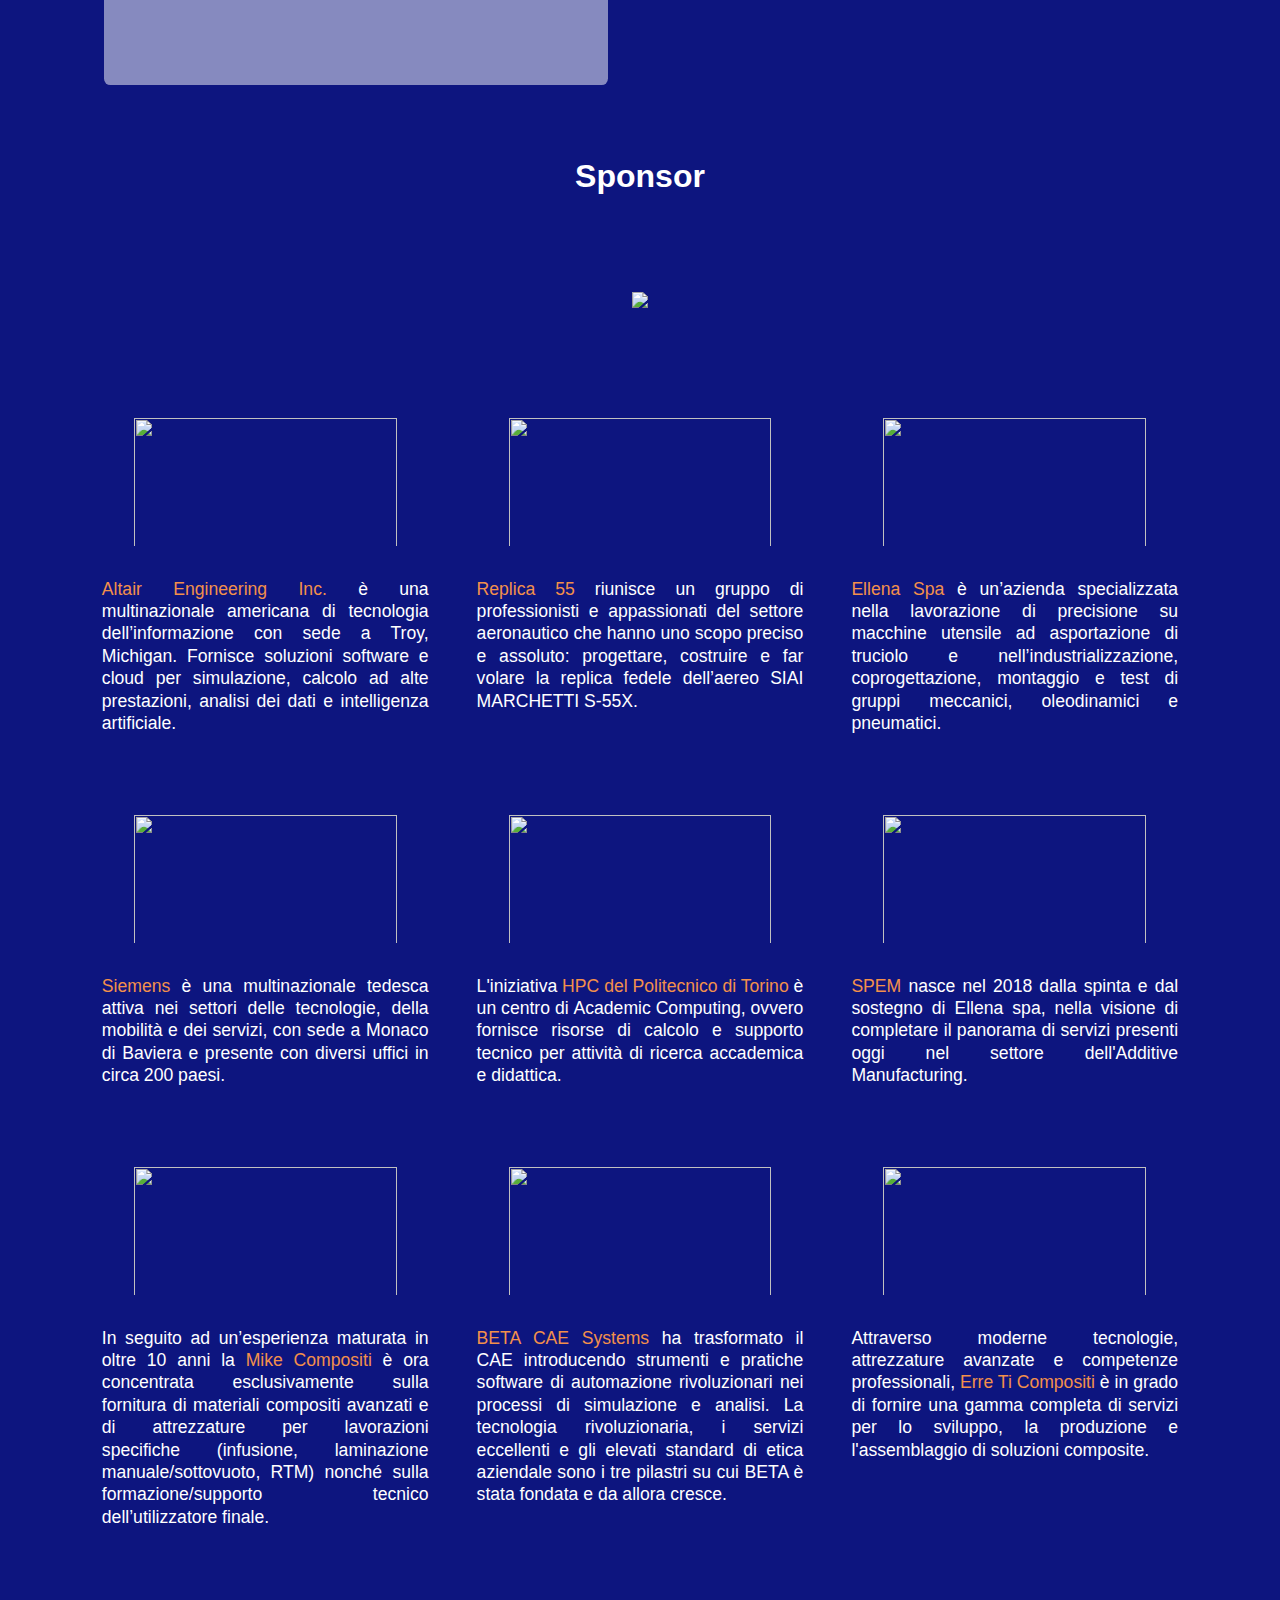
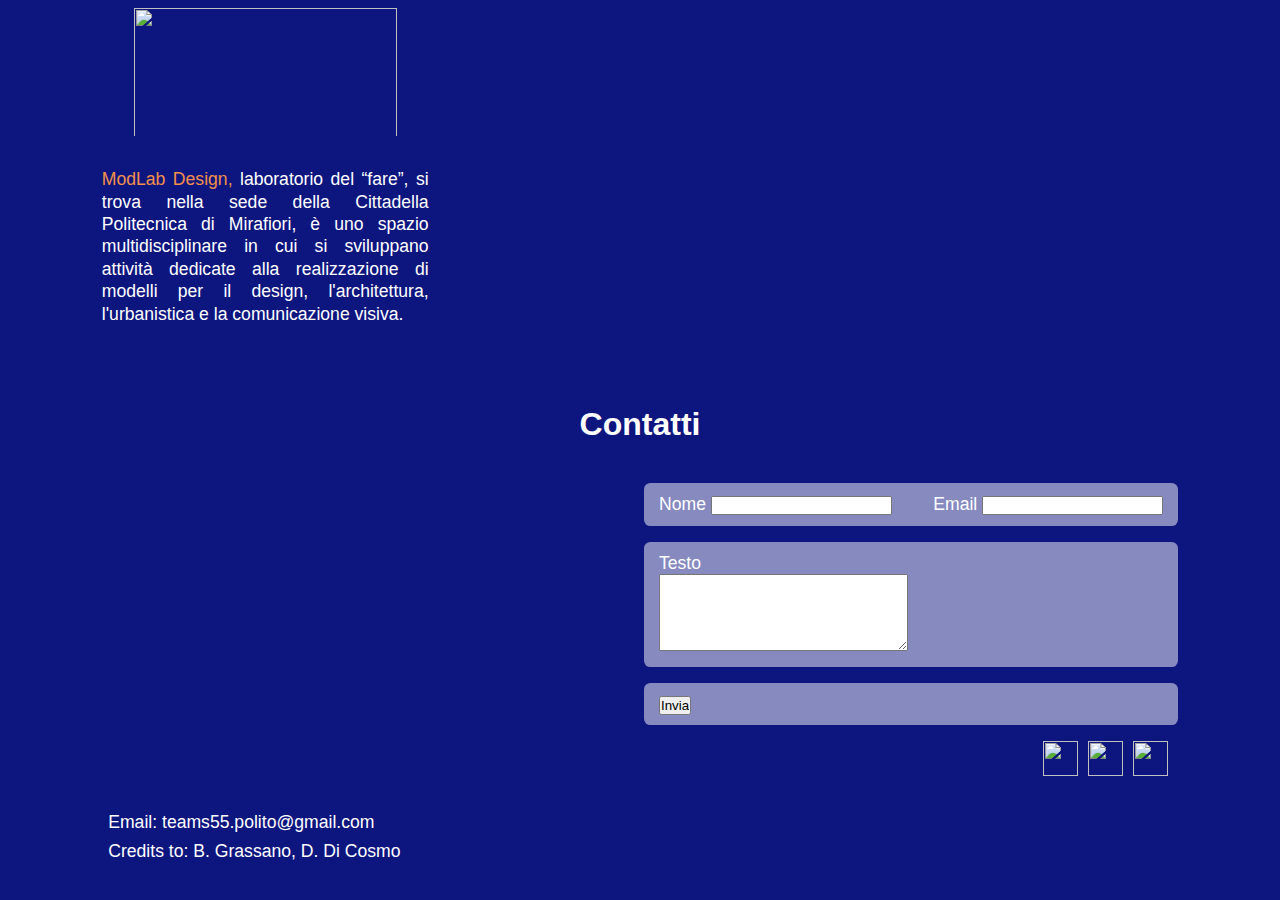
==== commit 8e9152b9: "update section sponsors" ====
--- a/index.html
+++ b/index.html
@@ -37,7 +37,7 @@
             <h1 class = "team-s55">Team S55</h1>
             <div class="intro">
                 <h2 class = "title">Una Storia Moderna</h2>
-                 <p>Partiamo da un progetto del passato e lo proiettiamo nel Futuro</p>
+                 <p>Partiamo da un progetto del passato <br>e lo proiettiamo nel Futuro</p>
                  <div class = "cointaner-button">
                         <a class="sottolineatura unisciti-a-noi" href="https://docs.google.com/forms/d/e/1FAIpQLSf6njvstzmr38DmJdSLo2mGyDugAPihmzH8slmytMJk1WJKLA/viewform?usp=sf_link">Unisciti a noi!</a>
                  </div>
@@ -88,7 +88,7 @@
                     <div class="sezioniii">
                         <h3 class = "title-descipion-team">Comunicazione</h3>
                         <div class = "yt-video">
-                            <iframe  width="560" height="315" src="https://www.youtube.com/embed/V5GkNhNdb1w?start=23" title="YouTube video player" frameborder="0" allow="accelerometer; autoplay; clipboard-write; encrypted-media; gyroscope; picture-in-picture" allowfullscreen></iframe>
+                            <iframe width="560" height="315" src="https://www.youtube.com/embed/V5GkNhNdb1w" title="YouTube video player" frameborder="0" allow="accelerometer; autoplay; clipboard-write; encrypted-media; gyroscope; picture-in-picture" allowfullscreen></iframe>
                         </div>
                             <p class = "paragrafo">
                             <ul class = "testo-didascalia">
@@ -149,9 +149,9 @@
                     </div>
                     <input class="hidden" type="radio" id ="mdv" name ="com-scomp">
                     <div class="sezioniii">
-                        <h3 class = "title-descipion-team">Meccanica</h3>
-                        <div class = "yt-video">
-                            <iframe width="560" height="315" src="https://www.youtube.com/embed/g5R0umUPEM4?start=23" title="YouTube video player" frameborder="0" allow="accelerometer; autoplay; clipboard-write; encrypted-media; gyroscope; picture-in-picture" allowfullscreen></iframe>
+                        <h3 class = "title-descipion-team">Meccanica del volo</h3>
+                        <div class = "yt-video">
+                            <iframe width="560" height="315" src="https://www.youtube.com/embed/g5R0umUPEM4" title="YouTube video player" frameborder="0" allow="accelerometer; autoplay; clipboard-write; encrypted-media; gyroscope; picture-in-picture" allowfullscreen></iframe>
                         </div>
                         <p class = "paragrafo">
                             <ul class = "testo-didascalia">
@@ -171,7 +171,7 @@
                     <div class="sezioniii">
                         <h3 class = "title-descipion-team">FSI</h3>
                         <div class = "yt-video">
-                            <iframe width="560" height="315" src="https://www.youtube.com/embed/rpiK1S2CHDw?start=23" title="YouTube video player" frameborder="0" allow="accelerometer; autoplay; clipboard-write; encrypted-media; gyroscope; picture-in-picture" allowfullscreen></iframe>
+                            <iframe width="560" height="315" src="https://www.youtube.com/embed/rpiK1S2CHDw" title="YouTube video player" frameborder="0" allow="accelerometer; autoplay; clipboard-write; encrypted-media; gyroscope; picture-in-picture" allowfullscreen></iframe>
                             
                         </div>
                         
@@ -194,7 +194,7 @@
                     <div class="sezioniii">
                         <h3 class = "title-descipion-team">Sistemi</h3>
                         <div class = "yt-video">
-                            <iframe width="560" height="315" src="https://www.youtube.com/embed/Ihn4jqmvke8?start=23" title="YouTube video player" frameborder="0" allow="accelerometer; autoplay; clipboard-write; encrypted-media; gyroscope; picture-in-picture" allowfullscreen></iframe>
+                            <iframe width="560" height="315" src="https://www.youtube.com/embed/Ihn4jqmvke8" title="YouTube video player" frameborder="0" allow="accelerometer; autoplay; clipboard-write; encrypted-media; gyroscope; picture-in-picture" allowfullscreen></iframe>
                         </div>
                         <p class = "paragrafo">
                             <ul class = "testo-didascalia">
@@ -218,7 +218,7 @@
                     <div class="sezioniii">
                         <h3 class = "title-descipion-team">Aereomodello</h3>
                         <div class = "yt-video">
-                            <iframe width="560" height="315" src="https://www.youtube.com/embed/cLbvOTMKejQ?start=23" title="YouTube video player" frameborder="0" allow="accelerometer; autoplay; clipboard-write; encrypted-media; gyroscope; picture-in-picture" allowfullscreen></iframe>
+                            <iframe width="560" height="315" src="https://www.youtube.com/embed/cLbvOTMKejQ" title="YouTube video player" frameborder="0" allow="accelerometer; autoplay; clipboard-write; encrypted-media; gyroscope; picture-in-picture" allowfullscreen></iframe>
                         </div>
                         <p class = "paragrafo">
                             <ul class = "testo-didascalia">
@@ -245,7 +245,7 @@
                     <div class="sezioniii">
                         <h3 class = "title-descipion-team">Prove di laboratorio</h3>
                         <div class = "yt-video">
-                            <iframe width="560" height="315" src="https://www.youtube.com/embed/x3aMJeuVr1g?start=23" title="YouTube video player" frameborder="0" allow="accelerometer; autoplay; clipboard-write; encrypted-media; gyroscope; picture-in-picture" allowfullscreen></iframe>
+                            <iframe width="560" height="315" src="https://www.youtube.com/embed/x3aMJeuVr1g" title="YouTube video player" frameborder="0" allow="accelerometer; autoplay; clipboard-write; encrypted-media; gyroscope; picture-in-picture" allowfullscreen></iframe>
                         </div>
                         <p class = "paragrafo">
                             <ul class = "testo-didascalia">
@@ -372,7 +372,7 @@
                     </div>
                     <div class = "imm-did">
                         <a class="sottolineatura" href="./scopridipiu.html">scopri di più</a>
-                        <div class="transparent">tratta 4</div>
+                        <div class="transparent"></div>
                     </div>
             </div>
             </div>
@@ -459,16 +459,58 @@
         </section>
         <section id = "sponsor-team">
             <h2 class = "subtitle">Sponsor</h2>
+            <div class = "logo-polito"><a href="https://www.polito.it/"><img src="./Supporti/Polito_Logo_2021_WHITE.png"></a></div>
             <div class = "sponsors stop-growth">
-                <div class = container-img><a href="https://www.polito.it/"><img src="./immagini/Politecnico_di_Torino_Logo.png"></div></a>
-                <div class = container-img><a href="https://altairengineering.it/"><img src="./immagini/Altair.png"></div></a>
-                <div class = container-img><a href="http://replica55.it/"><img src="./immagini/Replica_Logo.png"></div></a>
-                <div class = container-img><a href="https://www.ellenaspa.com/"><img src="./immagini/Ellena.png"></div></a>
-                <div class = container-img><a href="https://new.siemens.com/it/it.html"><img src="./immagini/Siemens.jpg"></div></a>
-                <div class = container-img><a href="https://hpc.polito.it/"><img src="./immagini/hpc.jpeg"></div></a>
-                <div class = container-img><a href="https://spemadditive.com/it/index"><img src="./immagini/SPEM.png"></div></a>
-                <div class = container-img><a href="http://www.mikecompositi.it/default.aspx"><img src="./immagini/mike_compositi.png"></div></a>
-                <div class = container-img><a href="https://www.beta-cae.com/"><img src="./immagini/BETA_Logo.png"></div></a>
+               
+                <div class =  "container-img">
+                    <div><a href="https://altairengineering.it/"><img src="./Supporti/1200px-Altair_logo.png"></a></div>
+                    <div><span class = "arancio">Altair Engineering Inc.</span> è una multinazionale americana di tecnologia dell’informazione con sede a Troy, Michigan. Fornisce soluzioni software e cloud per simulazione, calcolo ad alte prestazioni, analisi dei dati e intelligenza artificiale.
+                    </div>
+                </div>
+                <div class =  "container-img">
+                    <a href="http://replica55.it/"><img src="./Supporti/Replica_Logo.png"></a>
+                    <div><span class = "arancio">Replica 55 </span>riunisce un gruppo di professionisti e appassionati del settore aeronautico che hanno uno scopo preciso e assoluto: progettare, costruire e far volare la replica fedele dell’aereo SIAI MARCHETTI S-55X.
+                    </div>
+                </div>
+                <div class =  "container-img">
+                    <a href="https://www.ellenaspa.com/"><img src="./Supporti/Ellena.png"></a>
+                    <div><span class = "arancio">Ellena Spa </span>è un’azienda specializzata  nella lavorazione di precisione su macchine utensile ad asportazione di truciolo  e nell’industrializzazione, coprogettazione,  montaggio e test di gruppi meccanici, oleodinamici e pneumatici.
+                    </div>
+                </div>
+                <div class =  "container-img">
+                    <a href="https://new.siemens.com/it/it.html"><img src="./Supporti/1024px-Siemens_AG_logo.svg.png"></a>
+                    <div><span class = "arancio">Siemens</span> è una multinazionale tedesca attiva nei settori delle tecnologie, della mobilità e dei servizi, con sede a Monaco di Baviera e presente con diversi uffici in circa 200 paesi. 
+                    </div>
+                </div>
+                <div class =  "container-img">
+                    <a href="https://hpc.polito.it/"><img src="./Supporti/NEW_Logo HPC.png"></a>
+                    <div>L'iniziativa <span class = "arancio">HPC del Politecnico di Torino </span>è un centro di Academic Computing, ovvero fornisce risorse di calcolo e supporto tecnico per attività di ricerca accademica e didattica.
+                    </div>
+                </div>
+                <div class =  "container-img">
+                    <a href="https://spemadditive.com/it/index"><img src="./Supporti/SPEM_DEF_payoff.png"></a>
+                    <div> <span class = "arancio">SPEM</span> nasce nel 2018 dalla spinta e dal sostegno di Ellena spa, nella visione di completare il panorama di servizi presenti oggi nel settore dell'Additive Manufacturing.</div>
+                </div>
+                <div class = "container-img">
+                    <a href="http://www.mikecompositi.it/default.aspx"><img src="./Supporti/Base_logo.png"></a>
+                    <div>In seguito ad un’esperienza maturata in oltre 10 anni la <span class = "arancio">Mike Compositi </span>è ora concentrata esclusivamente sulla fornitura di materiali compositi avanzati e di attrezzature per lavorazioni specifiche (infusione, laminazione manuale/sottovuoto, RTM) nonché sulla formazione/supporto tecnico dell’utilizzatore finale.
+                    </div>
+                </div>
+                <div class = "container-img">
+                    <a href="https://www.beta-cae.com/"><img src="./Supporti/BETA_Logo.png"></a>
+                    <div><span class = "arancio">BETA CAE Systems </span>ha trasformato il CAE introducendo strumenti e pratiche software di automazione rivoluzionari nei processi di simulazione e analisi. La tecnologia rivoluzionaria, i servizi eccellenti e gli elevati standard di etica aziendale sono i tre pilastri su cui BETA è stata fondata e da allora cresce.
+                    </div>
+                </div>
+                <div class =  "container-img">
+                    <a href="https://erreti.eu/"><img src="./Supporti/NEW_logo ErreTi-01.png"></a>
+                    <div>Attraverso moderne tecnologie, attrezzature avanzate e competenze professionali, <span class = "arancio">Erre Ti Compositi</span> è in grado di fornire una gamma completa di servizi per lo sviluppo, la produzione e l'assemblaggio di soluzioni composite.
+                    </div>
+                </div>
+                <div class =  "container-img">
+                    <a href="http://www.modlab.polito.it//"><img src="./Supporti/LoghiMODlab2021_design.png"></a>
+                    <div><span class = "arancio">ModLab Design,</span> laboratorio del “fare”, si trova nella sede della Cittadella Politecnica di Mirafiori, è uno spazio multidisciplinare in cui si sviluppano attività dedicate alla realizzazione di modelli per il design, l'architettura, l'urbanistica e la comunicazione visiva.
+                    </div>
+                </div>
             </div>
         </section>
         <!--form-->
@@ -517,7 +559,6 @@
                 </div> 
                 <div class = "recapiti">
                     <p>Email: teams55.polito@gmail.com</p>
-                    <p>Telefono: 345267814</p>
                     <p>Credits to: B. Grassano, D. Di Cosmo</p> 
                 </div>
             </div>   
--- a/index.css
+++ b/index.css
@@ -136,7 +136,7 @@
     color: white;
     text-decoration: none;
     font-size: 1.2rem;
-    font-family:Arial, Helvetica, sans-serif;
+    font-family:'Ethnocentric Rg', sans-serif;
     text-align: justify;
     text-transform: uppercase;
     opacity: 0;
@@ -302,10 +302,16 @@
 }
 
 .title {
+    font-family:'Ethnocentric Rg', sans-serif;
     line-height: 1rem;
     font-weight: bold;
-    font-size: 2rem;
+    font-size: 1.5rem;
     letter-spacing: 0.1rem;
+}
+
+.intro p {
+    font-family:'Ethnocentric Rg', sans-serif;
+    font-size: 1.5rem;
 }
 
 .big-button{
@@ -348,7 +354,7 @@
 /*making it responsive*/
 @media (min-width:30rem) and (max-width: 50rem){
     .intro{
-        margin-top: 3rem;
+        margin-top: 2.1rem;
     }
     .par1{
         display: flex;
@@ -382,6 +388,9 @@
 
     .paragrafo{
         padding-bottom: 2rem;
+    }
+    .cointaner-button {
+        padding-bottom: 0.2rem;
     }
 
 }
@@ -697,60 +706,92 @@
 .sponsors {
     display: grid;
     grid-template-columns: repeat(3,1fr);
-    gap: 2rem;
-    align-items: center;
+    gap: 3rem;
+    align-items: top;
 }
 
 .sponsors img {
-    display: flex;
     padding: 2rem;
-    flex-wrap: wrap;
-    height: auto;
-    width: 17rem;
-    object-fit: cover;
+    height: 12rem;
+    width: 100%;
+    max-height: 12rem;
+    object-fit: contain;
+    object-position: center;
     display: block;
     align-items: center;
     background-color: white;
     
 }
+.logo-polito{
+    display: flex;
+    justify-content: center;
+    padding: 3.5rem;
+    margin: 1rem;
+}
+
+.logo-polito img {
+    object-position: center;
+    object-fit: contain;
+    height: auto;
+    width: 100%;
+    max-height: 20rem;
+}
+
+.sponsors a {
+    display: block;
+}
 
 .sponsors img:hover {
     cursor: pointer;
 }
 
-.container-img {
-    place-self: center;
-}
+.container-img img{
+    background: rgba(13, 21, 127);
+}
+
 
 /*making it responsive*/
 @media (min-width:35rem) and (max-width: 70rem){
     .sponsors{
         display: grid;
         grid-template-columns: repeat(2,1fr);
-        padding: 0;
+        margin: 0.5rem;
+     
     }
 
     .sponsors img{
         align-self: center;
-        width: 14rem;
-        height: auto;
+        height: 8rem;
+        width: 100%;
+        max-height: 12rem;
+        object-fit: contain;
+        object-position: center;
     }
 }
 
 @media (max-width:35rem){
     .sponsors{
-        display: grid;
-        grid-template-columns: 1fr 1fr;
-        gap: 0.5rem
+        display: flex;
+        flex-wrap: wrap;
+        margin: 1.2rem;
+
+      
     }
 
 
     .sponsors img{
         align-self: center;
-        width: 9rem;
-        height: auto;
-    }
-
+        align-self: center;
+        height: 9rem;
+        width: 100%;
+        max-height: 9rem;
+        object-fit: contain;
+        object-position: center;
+    }
+
+    .logo-polito {
+        padding: 2.8rem;
+    }
 }
 
 /*eventi section styling*/
